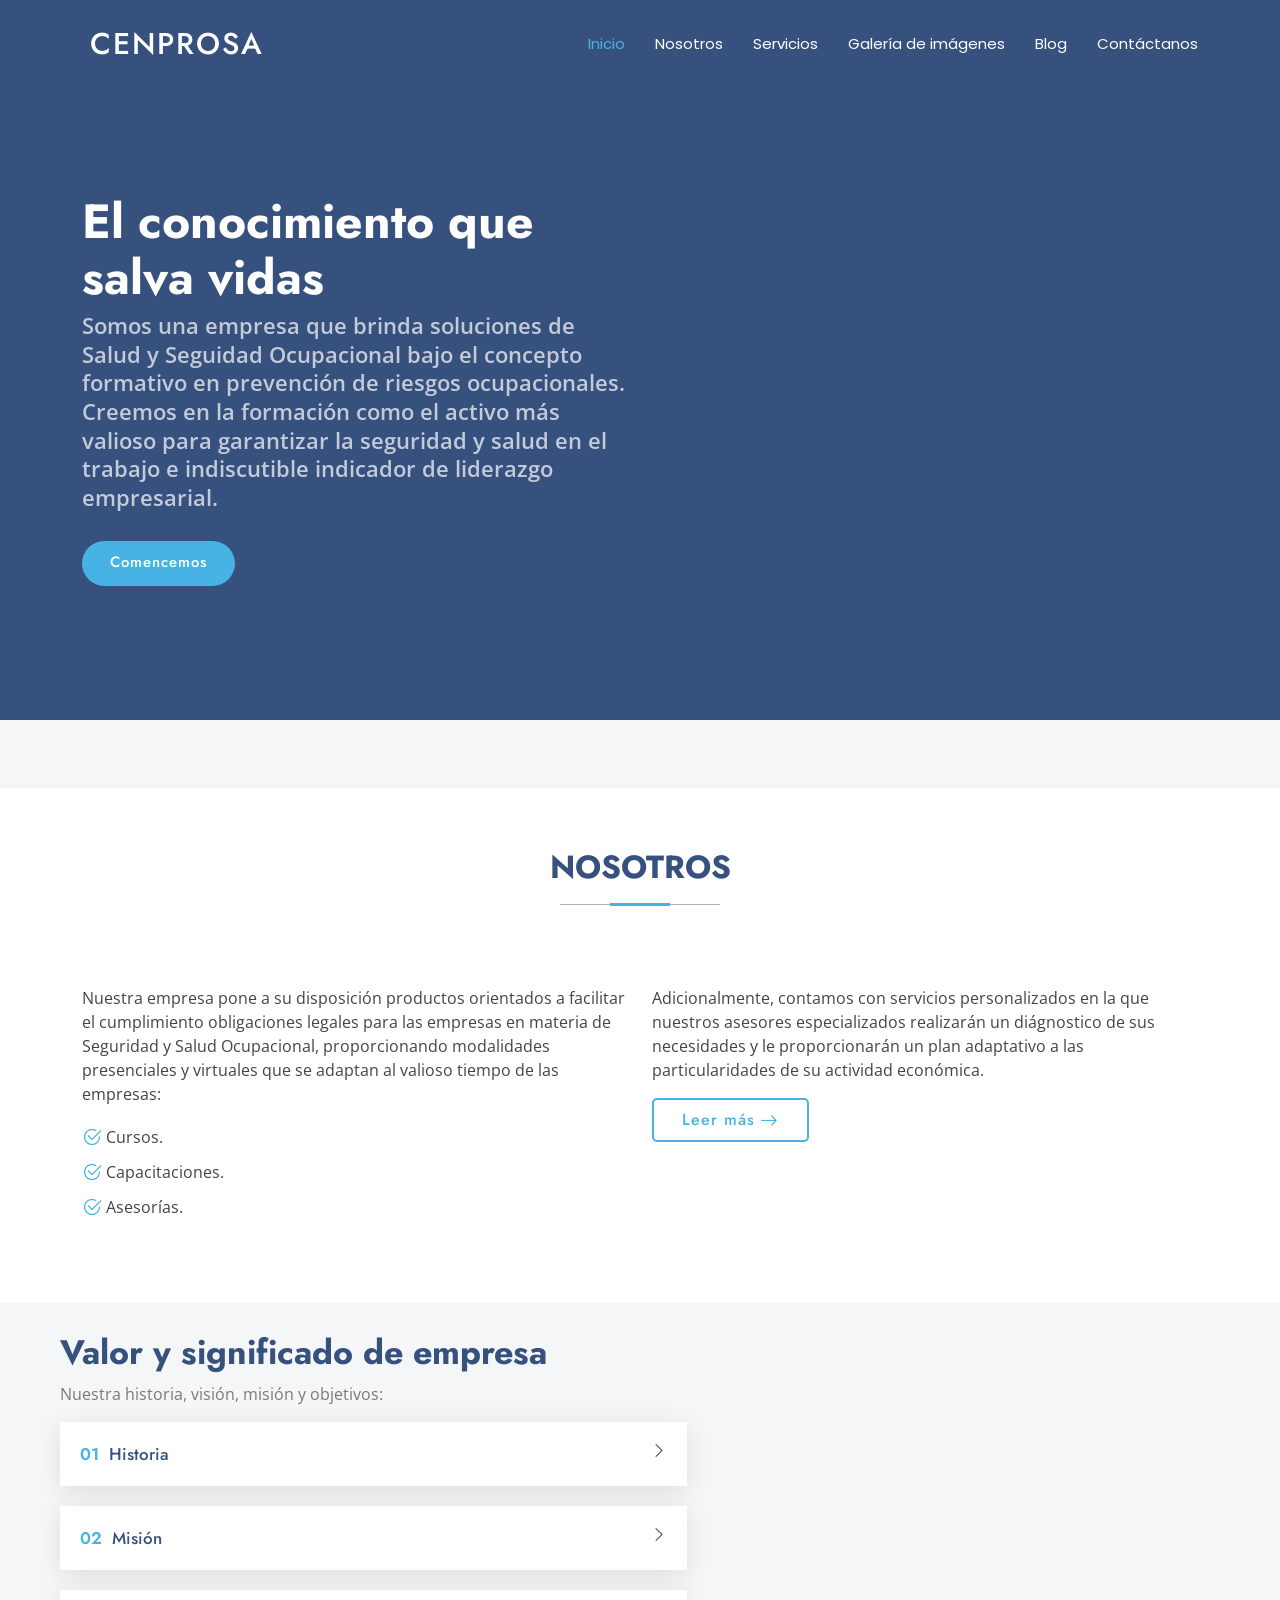
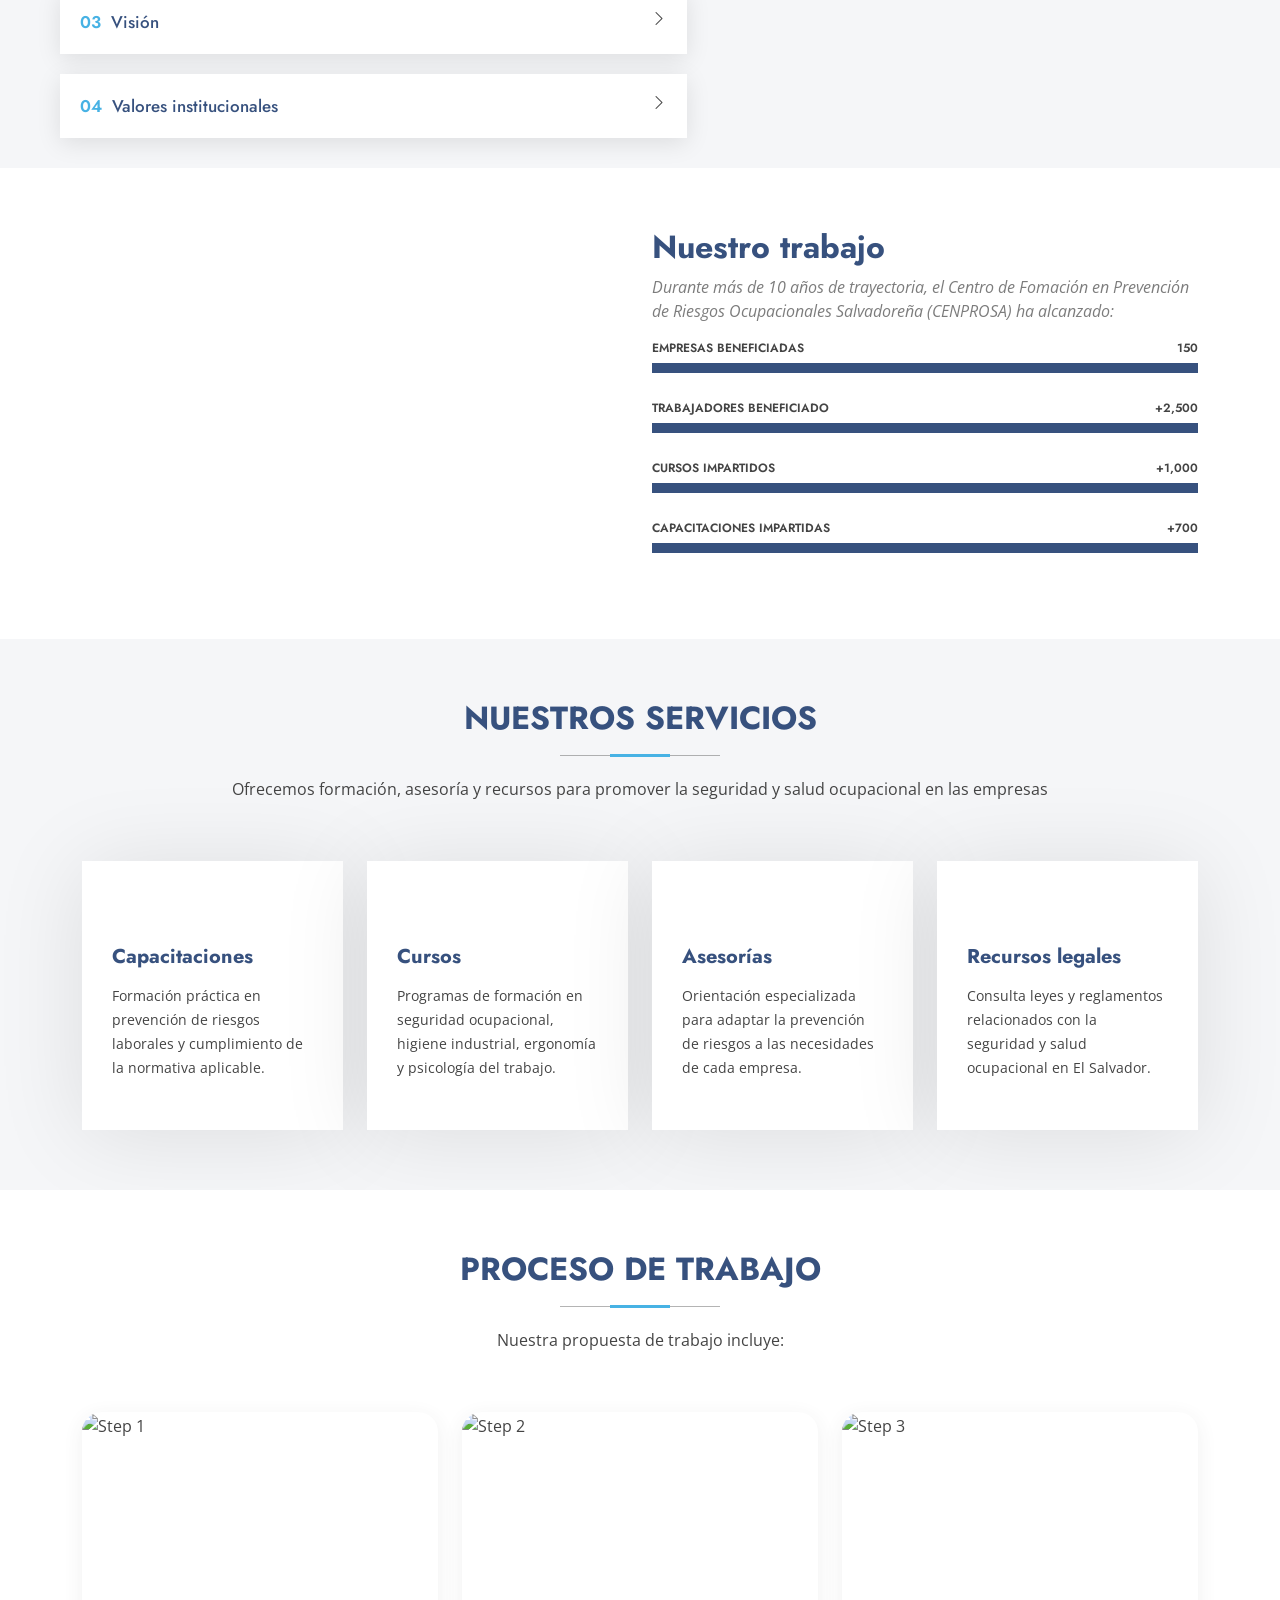
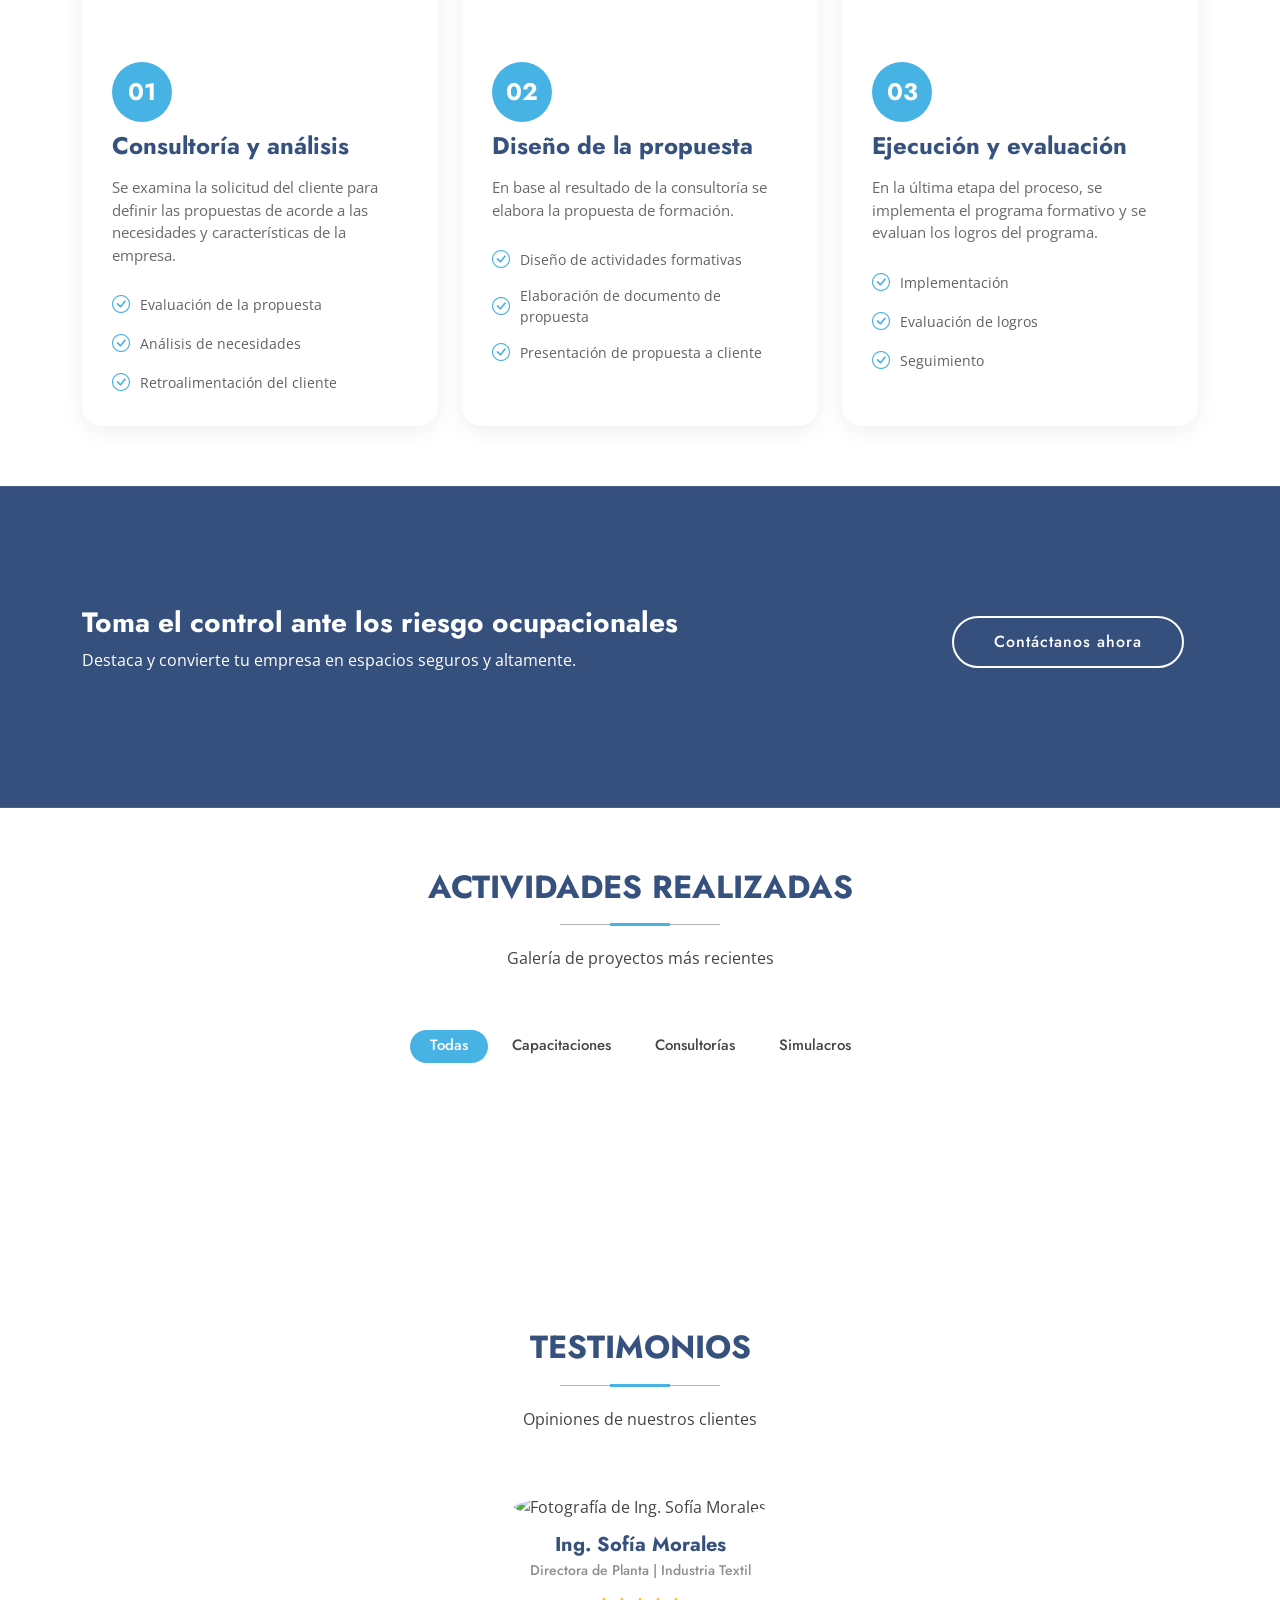
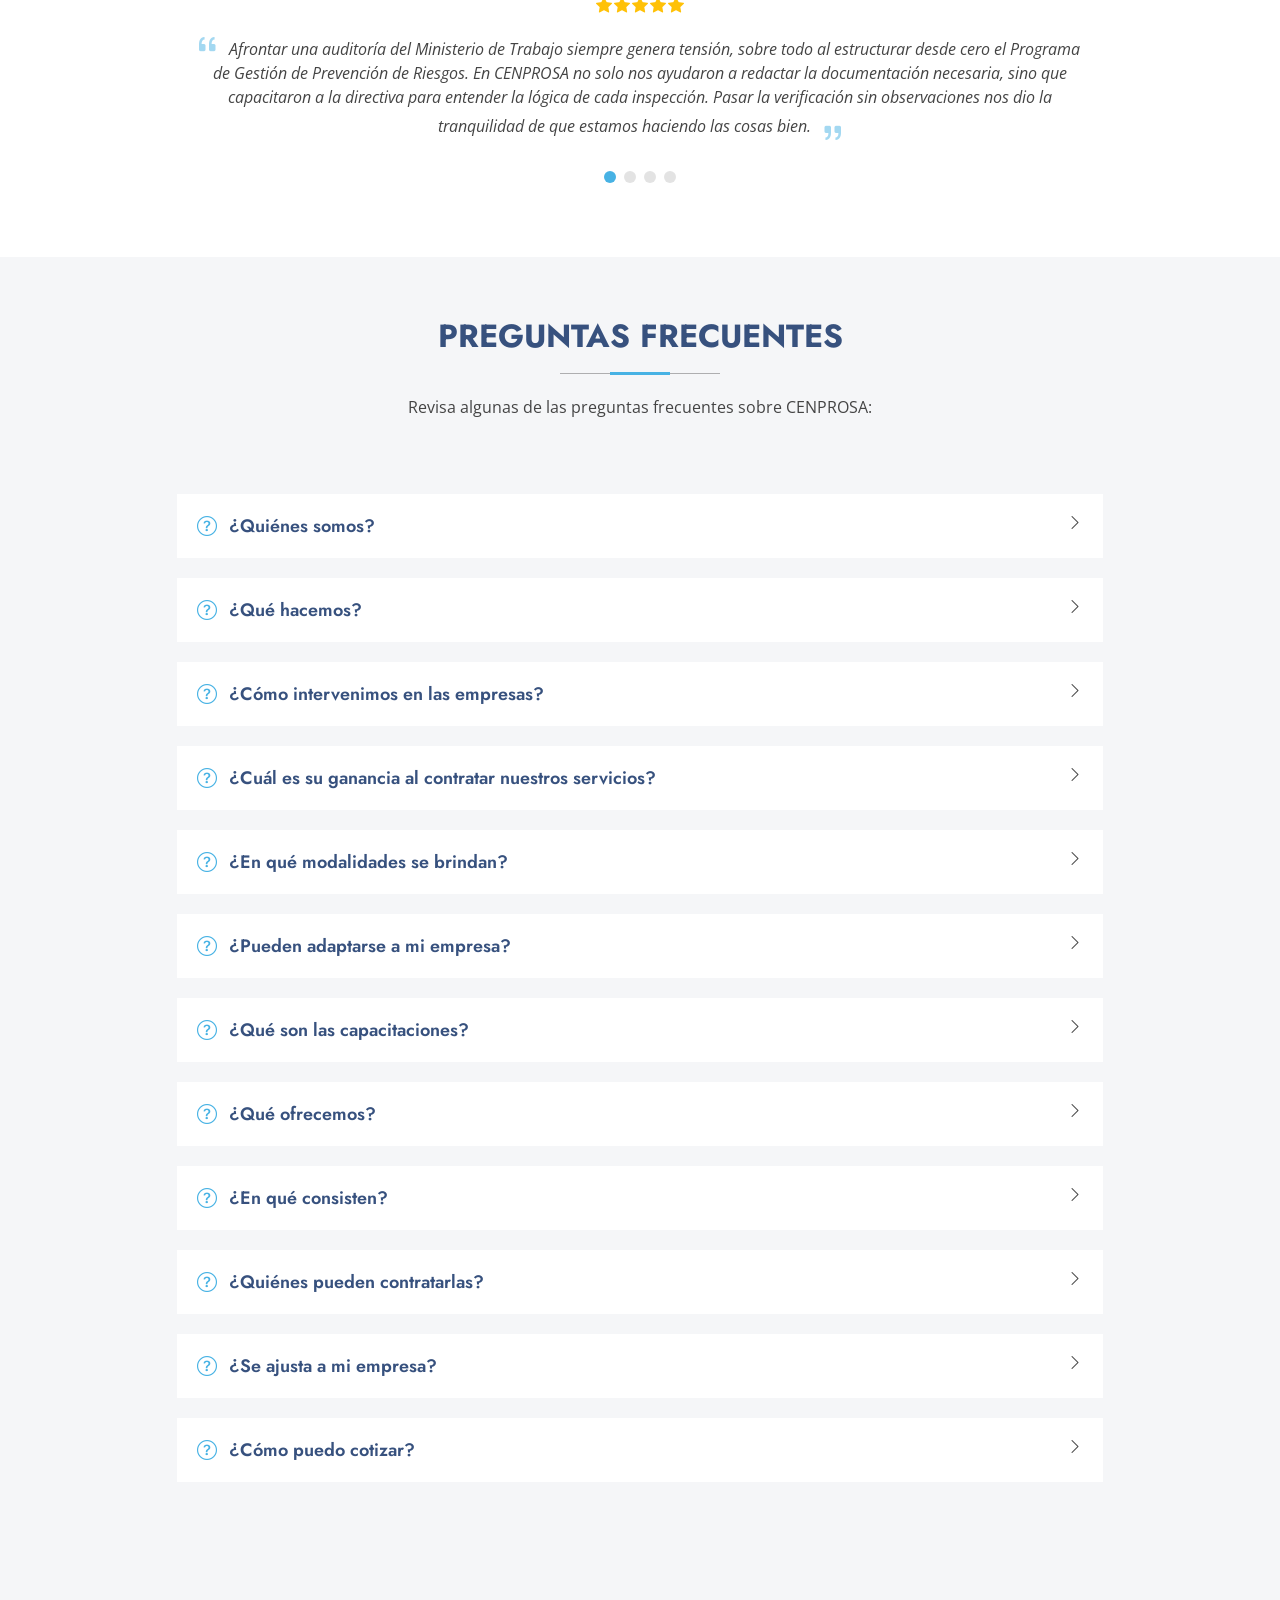
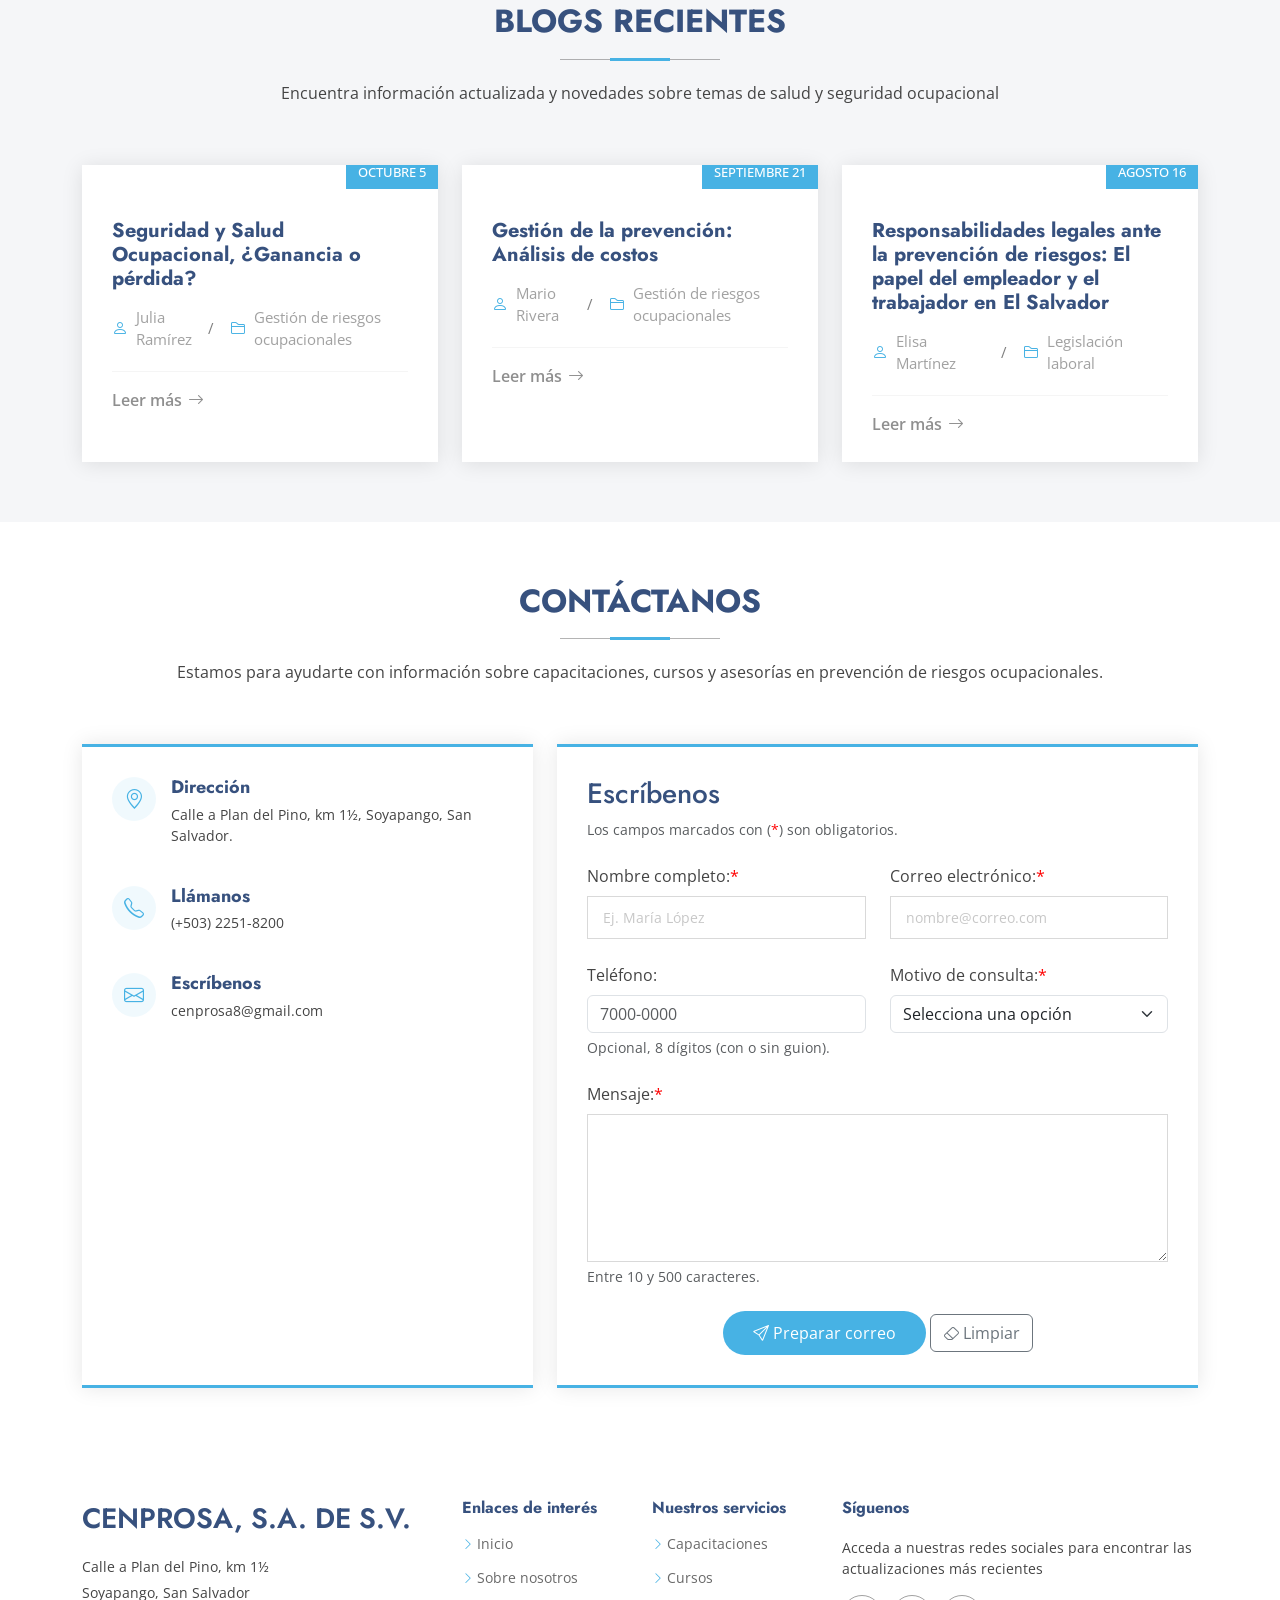
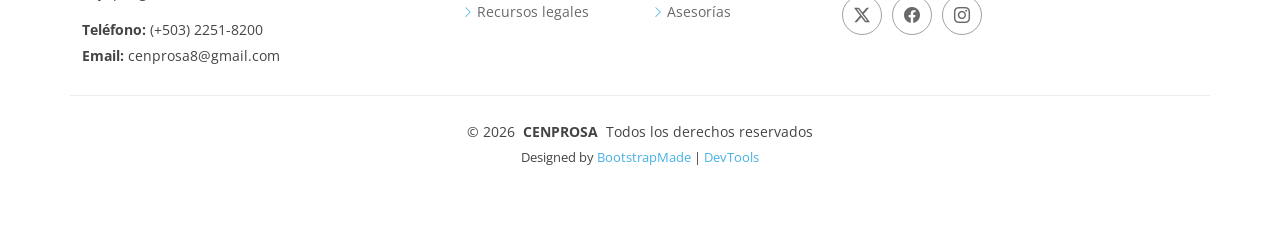
==== index.html @ 7ee7b228 "Add files via upload" ====
<!DOCTYPE html>
<html lang="es">

<head>
  <meta charset="utf-8">
  <meta content="width=device-width, initial-scale=1.0" name="viewport">
  <title>CENPROSA S.A. de C.V.</title>
  <meta name="description" content="">
  <meta name="keywords" content="">

  <!-- Favicons -->
  <link href="assets/img/logotipo_CENPROSA.png" rel="icon">
  <link href="assets/img/apple-touch-icon_CENPROSA.png" rel="apple-touch-icon">

  <!-- Fonts -->
  <link href="https://fonts.googleapis.com" rel="preconnect">
  <link href="https://fonts.gstatic.com" rel="preconnect" crossorigin>
  <link href="https://fonts.googleapis.com/css2?family=Open+Sans:ital,wght@0,300;0,400;0,500;0,600;0,700;0,800;1,300;1,400;1,500;1,600;1,700;1,800&family=Poppins:ital,wght@0,100;0,200;0,300;0,400;0,500;0,600;0,700;0,800;0,900;1,100;1,200;1,300;1,400;1,500;1,600;1,700;1,800;1,900&family=Jost:ital,wght@0,100;0,200;0,300;0,400;0,500;0,600;0,700;0,800;0,900;1,100;1,200;1,300;1,400;1,500;1,600;1,700;1,800;1,900&display=swap" rel="stylesheet">

  <!-- Vendor CSS Files -->
  <link href="assets/vendor/bootstrap/css/bootstrap.min.css" rel="stylesheet">
  <link href="assets/vendor/bootstrap-icons/bootstrap-icons.css" rel="stylesheet">
  <link href="assets/vendor/aos/aos.css" rel="stylesheet">
  <link href="assets/vendor/glightbox/css/glightbox.min.css" rel="stylesheet">
  <link href="assets/vendor/swiper/swiper-bundle.min.css" rel="stylesheet">

  <!-- Main CSS File -->
  <link href="assets/css/main.css" rel="stylesheet">

  <!-- =======================================================
  * Template Name: Arsha
  * Template URL: https://bootstrapmade.com/arsha-free-bootstrap-html-template-corporate/
  * Updated: Feb 22 2025 with Bootstrap v5.3.3
  * Author: BootstrapMade.com
  * License: https://bootstrapmade.com/license/
  ======================================================== -->
</head>

<body class="index-page">

  <header id="header" class="header d-flex align-items-center fixed-top">
    <div class="container-fluid container-xl position-relative d-flex align-items-center">

      <a href="index.html" class="logo d-flex align-items-center me-auto">
        <!-- Uncomment the line below if you also wish to use an image logo -->
        <img src="assets/img/logotipo_CENPROSA.png" alt="">
        <h1 class="sitename">CENPROSA</h1>
      </a>

      <nav id="navmenu" class="navmenu">
        <ul>
          <li><a href="#hero" class="active">Inicio</a></li>
          <li><a href="#about">Nosotros</a></li>
          <li><a href="#services">Servicios</a></li>
          <li><a href="#portfolio">Galería de imágenes</a></li>
          <!-- <li><a href="#team">Team</a></li> -->
          <!-- <li><a href="#pricing">Pricing</a></li> -->
          <li><a href="blog.html">Blog</a></li>
          <!-- <li class="dropdown"><a href="#"><span>Dropdown</span> <i class="bi bi-chevron-down toggle-dropdown"></i></a>
            <ul>
              <li><a href="#">Dropdown 1</a></li>
              <li class="dropdown"><a href="#"><span>Deep Dropdown</span> <i class="bi bi-chevron-down toggle-dropdown"></i></a>
                <ul>
                  <li><a href="#">Deep Dropdown 1</a></li>
                  <li><a href="#">Deep Dropdown 2</a></li>
                  <li><a href="#">Deep Dropdown 3</a></li>
                  <li><a href="#">Deep Dropdown 4</a></li>
                  <li><a href="#">Deep Dropdown 5</a></li>
                </ul>
              </li>
              <li><a href="#">Dropdown 2</a></li>
              <li><a href="#">Dropdown 3</a></li>
              <li><a href="#">Dropdown 4</a></li>
            </ul>
          </li> -->
          <li><a href="#contact">Contáctanos</a></li>
        </ul>
        <i class="mobile-nav-toggle d-xl-none bi bi-list"></i>
      </nav>

      <!--<a class="btn-getstarted" href="#about">Get Started</a> -->

    </div>
  </header>

  <main class="main">

    <!-- Hero Section -->
    <section id="hero" class="hero section dark-background">

      <div class="container">
        <div class="row gy-4">
          <div class="col-lg-6 order-2 order-lg-1 d-flex flex-column justify-content-center" data-aos="zoom-out">
            <h1>El conocimiento que salva vidas</h1>
            <p>Somos una empresa que brinda soluciones de Salud y Seguidad Ocupacional bajo el concepto formativo en prevención de riesgos ocupacionales. Creemos en la formación como el activo más valioso para garantizar la seguridad y salud en el trabajo e indiscutible indicador de liderazgo empresarial.</p>
            <div class="d-flex">
              <a href="#about" class="btn-get-started">Comencemos</a>
              <!-- <a href="https://www.youtube.com/watch?v=Y7f98aduVJ8" class="glightbox btn-watch-video d-flex align-items-center"><i class="bi bi-play-circle"></i><span>Watch Video</span></a> -->
            </div>
          </div>
          <div class="col-lg-6 order-1 order-lg-2 hero-img" data-aos="zoom-out" data-aos-delay="200">
            <img src="assets/img/index_01_CENPROSA.png" class="img-fluid animated" alt="" style="border-radius: 10px;">
          </div>
        </div>
      </div>

    </section><!-- /Hero Section -->

    <!-- Clients Section -->
    <section id="clients" class="clients section light-background">

      <div class="container" data-aos="zoom-in">

        <div class="swiper init-swiper">
          <script type="application/json" class="swiper-config">
            {
              "loop": true,
              "speed": 600,
              "autoplay": {
                "delay": 5000
              },
              "slidesPerView": "auto",
              "pagination": {
                "el": ".swiper-pagination",
                "type": "bullets",
                "clickable": true
              },
              "breakpoints": {
                "320": {
                  "slidesPerView": 2,
                  "spaceBetween": 40
                },
                "480": {
                  "slidesPerView": 3,
                  "spaceBetween": 60
                },
                "640": {
                  "slidesPerView": 4,
                  "spaceBetween": 80
                },
                "992": {
                  "slidesPerView": 5,
                  "spaceBetween": 120
                },
                "1200": {
                  "slidesPerView": 6,
                  "spaceBetween": 120
                }
              }
            }
          </script>
          <div class="swiper-wrapper align-items-center">
            <div class="swiper-slide"><img src="assets/img/clients/Cliente-1_CENPROSA.webp" class="img-fluid" alt=""></div>
            <div class="swiper-slide"><img src="assets/img/clients/Cliente-2_CENPROSA.webp" class="img-fluid" alt=""></div>
            <div class="swiper-slide"><img src="assets/img/clients/Cliente-3_CENPROSA.webp" class="img-fluid" alt=""></div>
            <div class="swiper-slide"><img src="assets/img/clients/Cliente-4_CENPROSA.webp" class="img-fluid" alt=""></div>
            <div class="swiper-slide"><img src="assets/img/clients/Cliente-5_CENPROSA.webp" class="img-fluid" alt=""></div>
            <div class="swiper-slide"><img src="assets/img/clients/Cliente-6_CENPROSA.webp" class="img-fluid" alt=""></div>
            <div class="swiper-slide"><img src="assets/img/clients/Cliente-7_CENPROSA.webp" class="img-fluid" alt=""></div>
            <!-- <div class="swiper-slide"><img src="assets/img/clients/clients-8.webp" class="img-fluid" alt=""></div> -->
          </div>
        </div>

      </div>

    </section><!-- /Clients Section -->

    <!-- About Section -->
    <section id="about" class="about section">

      <!-- Section Title -->
      <div class="container section-title" data-aos="fade-up">
        <h2>Nosotros</h2>
      </div><!-- End Section Title -->

      <div class="container">

        <div class="row gy-4">

          <div class="col-lg-6 content" data-aos="fade-up" data-aos-delay="100">
            <p>
              Nuestra empresa pone a su disposición productos orientados a facilitar el cumplimiento obligaciones legales para las empresas en materia de Seguridad y Salud Ocupacional, proporcionando modalidades presenciales y virtuales que se adaptan al valioso tiempo de las empresas:
            </p>
            <ul>
              <li><i class="bi bi-check2-circle"></i> <span>Cursos.</span></li>
              <li><i class="bi bi-check2-circle"></i> <span>Capacitaciones.</span></li>
              <li><i class="bi bi-check2-circle"></i> <span>Asesorías.</span></li>
            </ul>
          </div>

          <div class="col-lg-6" data-aos="fade-up" data-aos-delay="200">
            <p>Adicionalmente, contamos con servicios personalizados en la que nuestros asesores especializados realizarán un diágnostico de sus necesidades y le proporcionarán un plan adaptativo a las particularidades de su actividad económica. </p>
            <a href="#why-us" class="read-more"><span>Leer más</span><i class="bi bi-arrow-right"></i></a>
          </div>

        </div>

      </div>

    </section><!-- /About Section -->

    <!-- Why Us Section -->
    <section id="why-us" class="section why-us light-background" data-builder="section">

      <div class="container-fluid">

        <div class="row gy-4">

          <div class="col-lg-7 d-flex flex-column justify-content-center order-2 order-lg-1">

            <div class="content px-xl-5" data-aos="fade-up" data-aos-delay="100">
              <h3><strong>Valor y significado de empresa</strong></h3>
              <p>
                Nuestra historia, visión, misión y objetivos:
              </p>
            </div>

            <div class="faq-container px-xl-5" data-aos="fade-up" data-aos-delay="200">

              <div class="faq-item">

                <h3><span>01</span> Historia</h3>
                <div class="faq-content">
                  <p>
                    CENPROSA S.A. de C.V. es una empresa centrada en la formación preventiva de riesgos ocupacionales en El Salvador, la cual nace en el año 2015 como una respuesta a la creciente necesidad de empresas del sector privado y público de formar en materia de seguridad y salud ocupacional a los trabajadores para dar cumplimiento a las disposiciones legales establecidas en la Ley General de Prevención de Riesgos en los Lugares de Trabajo vigente en el país desde 2012. Desde el año 2015 hasta la fecha, la empresa ha desarrollado y completado actividades formativas dentro de las empresas basado en normativa legal vigente en el país, incorporando además una filosofía de prevenir los daños a la salud derivado de las condiciones laborales a través de capacitaciones complementarias que permitan a empresas y trabajadores la promoción activa entre el cuidado de la salud y la eficiencia de la producción empresarial.
                  </p>
                </div>
                <i class="faq-toggle bi bi-chevron-right"></i>
              </div><!-- End Faq item-->

              <div class="faq-item">
                <h3><span>02</span> Misión</h3>
                <div class="faq-content">
                  <p>
                    Somos una empresa enfocada en la seguridad y salud ocupacional, dedicada a la formación integral en prevención de riesgos ocupacionales, comprometida con el bienestar de las organizaciones y sus trabajadores a través del desarrollo de habilidades para la protección de la salud de los empleados y prácticas productivas empresariales eficaces y saludables en El Salvador.
                  </p>
                </div>
                <i class="faq-toggle bi bi-chevron-right"></i>
              </div><!-- End Faq item-->

              <div class="faq-item">
                <h3><span>03</span> Visión</h3>
                <div class="faq-content">
                  <p>
                    Ser una empresa referente en formación sobre seguridad y salud ocupacional en la región comprometida con la innovación de los servicios de promoción de la salud ocupacional.
                  </p>
                </div>
                <i class="faq-toggle bi bi-chevron-right"></i>
              </div><!-- End Faq item-->

              <div class="faq-item">
                <h3><span>04</span> Valores institucionales</h3>
                <div class="faq-content">
                  
                    <p>
                      <strong>Calidad</strong>: Brindar servicios oportunos y eficientes congruentes con los estándares y disposiciones internacionales y nacionales.
                      <br>
                      <strong>Humanismo</strong>: Ponemos el bienestar físico y emocional de las personas en el centro de todas nuestras estrategias.
                      <br>
                      <strong>Actualización</strong>: Asegurar la excelencia de los servicios con actualización continua de los formadores y contenidos proporcionados por la empresa.
                      <br>
                      <strong>Flexibilidad</strong>: Compromiso para brindar soluciones alternativas que se ajusten a necesidades particulares de los clientes.
                      <br>
                      <strong>Innovación</strong>: Actualización permanente de las modalidades y medios de capacitación que permitan la accesibilidad a los recursos formativo.
                      <br>
                      <strong>Innovación pedagógica</strong>: Diseñamos metodologías participativas y dinámicas que facilitan un aprendizaje real y aplicable.
                      <br>
                      <strong>Integridad y transparencia</strong>: Asesoramos a las organizaciones con ética, apego riguroso a la ley y comunicación clara.
                      <br>
                      <strong>Responsabilidad y compromiso social</strong>: Formar parte de las soluciones nacionales con impacto positivo en indicadores del estado de salud ocupacional, promoviendo entornos laborales dignos y seguros para la presente y futuras generaciones.
                    </p>
                  


                </div>
                <i class="faq-toggle bi bi-chevron-right"></i>
              </div><!-- End Faq item-->

            </div>

          </div>

          <div class="col-lg-5 order-1 order-lg-2 why-us-img">
            <img src="assets/img/why-us.png" class="img-fluid" alt="" data-aos="zoom-in" data-aos-delay="100">
          </div>
        </div>

      </div>

    </section><!-- /Why Us Section -->

    <!-- Skills Section -->
    <section id="skills" class="skills section">

      <div class="container" data-aos="fade-up" data-aos-delay="100">

        <div class="row">

          <div class="col-lg-6 d-flex align-items-center">
            <img src="assets/img/illustration/illustration-10.webp" class="img-fluid" alt="">
          </div>

          <div class="col-lg-6 pt-4 pt-lg-0 content">

            <h3>Nuestro trabajo</h3>
            <p class="fst-italic">
              Durante más de 10 años de trayectoria, el Centro de Fomación en Prevención de Riesgos Ocupacionales Salvadoreña (CENPROSA) ha alcanzado:
            </p>

            <div class="skills-content skills-animation">

              <div class="progress">
                <span class="skill"><span>Empresas beneficiadas</span> <i class="val">150</i></span>
                <div class="progress-bar-wrap">
                  <div class="progress-bar" role="progressbar" aria-valuenow="100" aria-valuemin="0" aria-valuemax="100"></div>
                </div>
              </div><!-- End Skills Item -->

              <div class="progress">
                <span class="skill"><span>Trabajadores beneficiado</span> <i class="val">+2,500</i></span>
                <div class="progress-bar-wrap">
                  <div class="progress-bar" role="progressbar" aria-valuenow="100" aria-valuemin="0" aria-valuemax="100"></div>
                </div>
              </div><!-- End Skills Item -->

              <div class="progress">
                <span class="skill"><span>Cursos impartidos</span> <i class="val">+1,000</i></span>
                <div class="progress-bar-wrap">
                  <div class="progress-bar" role="progressbar" aria-valuenow="100" aria-valuemin="0" aria-valuemax="100"></div>
                </div>
              </div><!-- End Skills Item -->

              <div class="progress">
                <span class="skill"><span>Capacitaciones impartidas</span> <i class="val">+700</i></span>
                <div class="progress-bar-wrap">
                  <div class="progress-bar" role="progressbar" aria-valuenow="100" aria-valuemin="0" aria-valuemax="100"></div>
                </div>
              </div><!-- End Skills Item -->

            </div>

          </div>
        </div>

      </div>

    </section><!-- /Skills Section -->

    <!-- Services Section -->
    <section id="services" class="services section light-background">

      <!-- Section Title -->
      <div class="container section-title" data-aos="fade-up">
        <h2>Nuestros Servicios</h2>
        <p>Ofrecemos formación, asesoría y recursos para promover la seguridad y salud ocupacional en las empresas</p>
      </div><!-- End Section Title -->

      <div class="container">

        <div class="row gy-4">

          <!-- Capacitaciones -->
          <div class="col-xl-3 col-md-6 d-flex" data-aos="fade-up" data-aos-delay="100">
            <div class="service-item position-relative">
              <!-- <div class="icon"><i class="bi bi-activity icon"></i></div> -->
              <div class="icon"><img src="assets/img/icapacitaciones_CENPROSA.svg" class="img-fluid" alt="" data-aos="zoom-in" data-aos-delay="100"></div>
              <h4><a href="servicios.html#capacitaciones" class="stretched-link">Capacitaciones</a></h4>
              <p>Formación práctica en prevención de riesgos laborales y cumplimiento de la normativa aplicable.</p>
            </div>
          </div><!-- End Service Item -->

          <!-- Cursos -->
          <div class="col-xl-3 col-md-6 d-flex" data-aos="fade-up" data-aos-delay="200">
            <div class="service-item position-relative">
              <!-- <div class="icon"><i class="bi bi-bounding-box-circles icon"></i></div> -->
              <div class="icon"><img src="assets/img/icurso_CENPROSA.svg" class="img-fluid" alt="" data-aos="zoom-in" data-aos-delay="100"></div>
              <h4><a href="servicios.html#cursos" class="stretched-link">Cursos</a></h4>
              <p>Programas de formación en seguridad ocupacional, higiene industrial, ergonomía y psicología del trabajo.</p>
            </div>
          </div><!-- End Service Item -->

          <!-- Asesorías -->
          <div class="col-xl-3 col-md-6 d-flex" data-aos="fade-up" data-aos-delay="300">
            <div class="service-item position-relative">
              <!-- <div class="icon"><i class="bi bi-calendar4-week icon"></i></div> -->
              <div class="icon"><img src="assets/img/iasesorias_CENPROSA.svg" class="img-fluid" alt="" data-aos="zoom-in" data-aos-delay="100"></div>
              <h4><a href="servicios.html#asesorias" class="stretched-link">Asesorías</a></h4>
              <p>Orientación especializada para adaptar la prevención de riesgos a las necesidades de cada empresa.</p>
            </div>
          </div><!-- End Service Item -->

          <!-- Recursos legales -->
          <div class="col-xl-3 col-md-6 d-flex" data-aos="fade-up" data-aos-delay="400">
            <div class="service-item position-relative">
              <!-- <div class="icon"><i class="bi bi-broadcast icon"></i></div> -->
              <div class="icon"><img src="assets/img/ileyes_CENPROSA.svg" class="img-fluid" alt="" data-aos="zoom-in" data-aos-delay="100"></div>
              <h4><a href="servicios.html#recursos-legales" class="stretched-link">Recursos legales</a></h4>
              <p>Consulta leyes y reglamentos relacionados con la seguridad y salud ocupacional en El Salvador.</p>
            </div>
          </div><!-- End Service Item -->

        </div>

      </div>

    </section><!-- /Services Section -->

    <!-- Work Process Section -->
    <section id="work-process" class="work-process section">

      <!-- Section Title -->
      <div class="container section-title" data-aos="fade-up">
        <h2>Proceso de Trabajo</h2>
        <p>Nuestra propuesta de trabajo incluye:</p>
      </div><!-- End Section Title -->

      <div class="container" data-aos="fade-up" data-aos-delay="100">

        <div class="row gy-5">

          <div class="col-lg-4" data-aos="fade-up" data-aos-delay="200">
            <div class="steps-item">
              <div class="steps-image">
                <img src="assets/img/steps/steps-1.webp" alt="Step 1" class="img-fluid" loading="lazy">
              </div>
              <div class="steps-content">
                <div class="steps-number">01</div>
                <h3>Consultoría y análisis</h3>
                <p>Se examina la solicitud del cliente para definir las propuestas de acorde a las necesidades y características de la empresa.</p>
                <div class="steps-features">
                  <div class="feature-item">
                    <i class="bi bi-check-circle"></i>
                    <span>Evaluación de la propuesta</span>
                  </div>
                  <div class="feature-item">
                    <i class="bi bi-check-circle"></i>
                    <span>Análisis de necesidades</span>
                  </div>
                  <div class="feature-item">
                    <i class="bi bi-check-circle"></i>
                    <span>Retroalimentación del cliente</span>
                  </div>
                </div>
              </div>
            </div><!-- End Steps Item -->
          </div>

          <div class="col-lg-4" data-aos="fade-up" data-aos-delay="300">
            <div class="steps-item">
              <div class="steps-image">
                <img src="assets/img/steps/steps-2.webp" alt="Step 2" class="img-fluid" loading="lazy">
              </div>
              <div class="steps-content">
                <div class="steps-number">02</div>
                <h3>Diseño de la propuesta</h3>
                <p>En base al resultado de la consultoría se elabora la propuesta de formación.</p>
                <div class="steps-features">
                  <div class="feature-item">
                    <i class="bi bi-check-circle"></i>
                    <span>Diseño de actividades formativas</span>
                  </div>
                  <div class="feature-item">
                    <i class="bi bi-check-circle"></i>
                    <span>Elaboración de documento de propuesta</span>
                  </div>
                  <div class="feature-item">
                    <i class="bi bi-check-circle"></i>
                    <span>Presentación de propuesta a cliente</span>
                  </div>
                </div>
              </div>
            </div><!-- End Steps Item -->
          </div>

          <div class="col-lg-4" data-aos="fade-up" data-aos-delay="400">
            <div class="steps-item">
              <div class="steps-image">
                <img src="assets/img/steps/steps-3.webp" alt="Step 3" class="img-fluid" loading="lazy">
              </div>
              <div class="steps-content">
                <div class="steps-number">03</div>
                <h3>Ejecución y evaluación</h3>
                <p>En la última etapa del proceso, se implementa el programa formativo y se evaluan los logros del programa.</p>
                <div class="steps-features">
                  <div class="feature-item">
                    <i class="bi bi-check-circle"></i>
                    <span>Implementación</span>
                  </div>
                  <div class="feature-item">
                    <i class="bi bi-check-circle"></i>
                    <span>Evaluación de logros</span>
                  </div>
                  <div class="feature-item">
                    <i class="bi bi-check-circle"></i>
                    <span>Seguimiento</span>
                  </div>
                </div>
              </div>
            </div><!-- End Steps Item -->
          </div>

        </div>

      </div>

    </section><!-- /Work Process Section -->

    <!-- Call To Action Section -->
    <section id="call-to-action" class="call-to-action section dark-background">

      <img src="assets/img/bg/bg-9_CENPROSA.jpg" alt="">

      <div class="container">

        <div class="row" data-aos="zoom-in" data-aos-delay="100">
          <div class="col-xl-9 text-center text-xl-start">
            <h3>Toma el control ante los riesgo ocupacionales</h3>
            <p>Destaca y convierte tu empresa en espacios seguros y altamente.</p>
          </div>
          <div class="col-xl-3 cta-btn-container text-center">
            <a class="cta-btn align-middle" href="index.html#contact">Contáctanos ahora</a>
          </div>
        </div>

      </div>

    </section><!-- /Call To Action Section -->

    <!-- Portfolio Section -->
    <section id="portfolio" class="portfolio section">

      <!-- Section Title -->
      <div class="container section-title" data-aos="fade-up">
        <h2>Actividades realizadas</h2>
        <p>Galería de proyectos más recientes</p>
      </div><!-- End Section Title -->

      <div class="container">

        <div class="isotope-layout" data-default-filter="*" data-layout="masonry" data-sort="original-order">

          <ul class="portfolio-filters isotope-filters" data-aos="fade-up" data-aos-delay="100">
            <li data-filter="*" class="filter-active">Todas</li>
            <li data-filter=".filter-app">Capacitaciones</li>
            <li data-filter=".filter-product">Consultorías</li>
            <li data-filter=".filter-branding">Simulacros</li>
          </ul><!-- End Portfolio Filters -->

          <div class="row gy-4 isotope-container" data-aos="fade-up" data-aos-delay="200">

            <div class="col-lg-4 col-md-6 portfolio-item isotope-item filter-app">
              <img src="assets/img/portfolio/capacitaciones1_CENPROSA.jpg" class="img-fluid" alt="">
              <div class="portfolio-info">
                <h4>Capacitación primeros auxilios</h4>
                <p>Práctica de resucitación cardiopulmonar (RCP)</p>
                <a href="assets/img/portfolio/capacitaciones1_CENPROSA.jpg" title="Capacitación primeros auxilios" data-gallery="portfolio-gallery-app" class="glightbox preview-link"><i class="bi bi-zoom-in"></i></a>
                <!-- <a href="portfolio-details.html" title="More Details" class="details-link"><i class="bi bi-link-45deg"></i></a> -->
              </div>
            </div><!-- End Portfolio Item -->

            <div class="col-lg-4 col-md-6 portfolio-item isotope-item filter-product">
              <img src="assets/img/portfolio/consultoria1_CENPROSA.jpg" class="img-fluid" alt="">
              <div class="portfolio-info">
                <h4>Consultoría sobre plan de emergencia</h4>
                <p>Diseño de planes de evacuación</p>
                <a href="assets/img/portfolio/consultoria1_CENPROSA.jpg" title="Consultoría sobre plan de emergencias" data-gallery="portfolio-gallery-product" class="glightbox preview-link"><i class="bi bi-zoom-in"></i></a>
                <!-- <a href="portfolio-details.html" title="More Details" class="details-link"><i class="bi bi-link-45deg"></i></a> -->
              </div>
            </div><!-- End Portfolio Item -->

            <div class="col-lg-4 col-md-6 portfolio-item isotope-item filter-branding">
              <img src="assets/img/portfolio/simulacro1_CENPROSA.jpg" class="img-fluid" alt="">
              <div class="portfolio-info">
                <h4>Simulacro de evacuación</h4>
                <p>Rescate de víctimas por terremoto</p>
                <a href="assets/img/portfolio/simulacro1_CENPROSA.jpg" title="Simulacro de evacuación" data-gallery="portfolio-gallery-branding" class="glightbox preview-link"><i class="bi bi-zoom-in"></i></a>
                <a href="portfolio-details.html" title="More Details" class="details-link"><i class="bi bi-link-45deg"></i></a>
              </div>
            </div><!-- End Portfolio Item -->

            <div class="col-lg-4 col-md-6 portfolio-item isotope-item filter-app">
              <img src="assets/img/portfolio/capacitaciones2_CENPROSA.jpg" class="img-fluid" alt="">
              <div class="portfolio-info">
                <h4>Capacitación en ergonomía</h4>
                <p>Formación sobre riesgos por sobresfuerzos</p>
                <a href="assets/img/portfolio/capacitaciones2_CENPROSA.jpg" title="Capacitación en ergonomía" data-gallery="portfolio-gallery-app" class="glightbox preview-link"><i class="bi bi-zoom-in"></i></a>
                <!-- <a href="portfolio-details.html" title="More Details" class="details-link"><i class="bi bi-link-45deg"></i></a> -->
              </div>
            </div><!-- End Portfolio Item -->

            <div class="col-lg-4 col-md-6 portfolio-item isotope-item filter-product">
              <img src="assets/img/portfolio/consultoria2_CENPROSA.jpg" class="img-fluid" alt="">
              <div class="portfolio-info">
                <h4>Presentación de propuesta</h4>
                <p>Presentación y aprobación de propuesta formativa</p>
                <a href="assets/img/portfolio/consultoria2_CENPROSA.jpg" title="Presentación de propuesta" data-gallery="portfolio-gallery-product" class="glightbox preview-link"><i class="bi bi-zoom-in"></i></a>
                <!-- <a href="portfolio-details.html" title="More Details" class="details-link"><i class="bi bi-link-45deg"></i></a> -->
              </div>
            </div><!-- End Portfolio Item -->

            <div class="col-lg-4 col-md-6 portfolio-item isotope-item filter-branding">
              <img src="assets/img/portfolio/simulacro2_CENRPOSA.jpg" class="img-fluid" alt="">
              <div class="portfolio-info">
                <h4>Simulacro de manejo de sustancias químicas</h4>
                <p>Manejo de derrame químico</p>
                <a href="assets/img/portfolio/simulacro2_CENRPOSA.jpg" title="Simulacro de manejo de sustancias químicas" data-gallery="portfolio-gallery-branding" class="glightbox preview-link"><i class="bi bi-zoom-in"></i></a>
                <!-- <a href="portfolio-details.html" title="More Details" class="details-link"><i class="bi bi-link-45deg"></i></a> -->
              </div>
            </div><!-- End Portfolio Item -->

            <div class="col-lg-4 col-md-6 portfolio-item isotope-item filter-app">
              <img src="assets/img/portfolio/capacitaciones3_CENPROSA.jpg" class="img-fluid" alt="">
              <div class="portfolio-info">
                <h4>Capacitación en seguridad industrial</h4>
                <p>Formación sobre almacenamiento de sustancias químicas</p>
                <a href="assets/img/portfolio/capacitaciones3_CENPROSA.jpg" title="Capacitación en seguridad industrial" data-gallery="portfolio-gallery-app" class="glightbox preview-link"><i class="bi bi-zoom-in"></i></a>
                <!-- <a href="portfolio-details.html" title="More Details" class="details-link"><i class="bi bi-link-45deg"></i></a> -->
              </div>
            </div><!-- End Portfolio Item -->

            <div class="col-lg-4 col-md-6 portfolio-item isotope-item filter-product">
              <img src="assets/img/portfolio/consultoria3_CENPROSA.png" class="img-fluid" alt="">
              <div class="portfolio-info">
                <h4>Asesoría para Comité de Seguridad y Salud Ocupacional</h4>
                <p>Uso de equipos de protección personal (EPP)</p>
                <a href="assets/img/portfolio/consultoria3_CENPROSA.png" title="Asesoría para Comité de Seguridad y Salud Ocupacional" data-gallery="portfolio-gallery-product" class="glightbox preview-link"><i class="bi bi-zoom-in"></i></a>
                <!-- <a href="portfolio-details.html" title="More Details" class="details-link"><i class="bi bi-link-45deg"></i></a> -->
              </div>
            </div><!-- End Portfolio Item -->

            <div class="col-lg-4 col-md-6 portfolio-item isotope-item filter-branding">
              <img src="assets/img/portfolio/simulacro3_CENPROSA.jpg" class="img-fluid" alt="">
              <div class="portfolio-info">
                <h4>Simulacro de conato de incendio</h4>
                <p>Uso y manejo de extintores</p>
                <a href="assets/img/portfolio/simulacro3_CENPROSA.jpg" title="Simulacro de conato de incendio" data-gallery="portfolio-gallery-branding" class="glightbox preview-link"><i class="bi bi-zoom-in"></i></a>
                <!-- <a href="portfolio-details.html" title="More Details" class="details-link"><i class="bi bi-link-45deg"></i></a> -->
              </div>
            </div><!-- End Portfolio Item -->

          </div><!-- End Portfolio Container -->

        </div>

      </div>

    </section><!-- /Portfolio Section -->


    <!-- Testimonials Section -->
    <section id="testimonials" class="testimonials section">

      <!-- Section Title -->
      <div class="container section-title" data-aos="fade-up">
        <h2>Testimonios</h2>
        <p>Opiniones de nuestros clientes</p>
      </div><!-- End Section Title -->

      <div class="container" data-aos="fade-up" data-aos-delay="100">

        <div class="swiper init-swiper">
          <script type="application/json" class="swiper-config">
            {
              "loop": true,
              "speed": 600,
              "autoplay": {
                "delay": 5000
              },
              "slidesPerView": "auto",
              "pagination": {
                "el": ".swiper-pagination",
                "type": "bullets",
                "clickable": true
              }
            }
          </script>
          <div class="swiper-wrapper">


            <div class="swiper-slide">
              <div class="testimonial-item">
                <img src="assets/img/person/person-f-5.webp" class="testimonial-img" alt="Fotografía de Ing. Sofía Morales">
                <h3>Ing. Sofía Morales</h3>
                <h4>Directora de Planta | Industria Textil</h4>
                <div class="stars">
                  <i class="bi bi-star-fill"></i><i class="bi bi-star-fill"></i><i class="bi bi-star-fill"></i><i class="bi bi-star-fill"></i><i class="bi bi-star-fill"></i>
                </div>
                <p>
                  <i class="bi bi-quote quote-icon-left"></i>
                  <span>Afrontar una auditoría del Ministerio de Trabajo siempre genera tensión, sobre todo al estructurar desde cero el Programa de Gestión de Prevención de Riesgos. En CENPROSA no solo nos ayudaron a redactar la documentación necesaria, sino que capacitaron a la directiva para entender la lógica de cada inspección. Pasar la verificación sin observaciones nos dio la tranquilidad de que estamos haciendo las cosas bien.</span>
                  <i class="bi bi-quote quote-icon-right"></i>
                </p>
              </div>
            </div><!-- End testimonial item -->

            <div class="swiper-slide">
              <div class="testimonial-item">
                <img src="assets/img/person/person-m-9.webp" class="testimonial-img" alt="Fotografía de Lic. Roberto Rivas">
                <h3>Lic. Roberto Rivas</h3>
                <h4>Jefe de Talento Humano | Sector Logístico y Distribución</h4>
                <div class="stars">
                  <i class="bi bi-star-fill"></i><i class="bi bi-star-fill"></i><i class="bi bi-star-fill"></i><i class="bi bi-star-fill"></i><i class="bi bi-star-fill"></i>
                </div>
                <p>
                  <i class="bi bi-quote quote-icon-left"></i>
                  <span>Antes de la capacitación de 48 horas, nuestro Comité de Seguridad funcionaba solo «en el papel» para cumplir el requisito formal. Los instructores de CENPROSA lograron que el equipo de planta realmente se involucrara: aprendieron a identificar actos inseguros por cuenta propia y a reportar incidentes antes de que se convirtieran en accidentes. La cultura de prevención en la empresa cambió por completo.</span>
                  <i class="bi bi-quote quote-icon-right"></i>
                </p>
              </div>
            </div><!-- End testimonial item -->

            <div class="swiper-slide">
              <div class="testimonial-item">
                <img src="assets/img/person/person-f-12.webp" class="testimonial-img" alt="Fotografía de Dra. Carmen Benítez">
                <h3>Dra. Carmen Benítez</h3>
                <h4>Coordinadora de Salud Ocupacional | Sector Agroindustrial</h4>
                <div class="stars">
                  <i class="bi bi-star-fill"></i><i class="bi bi-star-fill"></i><i class="bi bi-star-fill"></i><i class="bi bi-star-fill"></i><i class="bi bi-star-fill"></i>
                </div>
                <p>
                  <i class="bi bi-quote quote-icon-left"></i>
                  <span>Teníamos constantes quejas por dolores musculares y fatiga en el área de empaque, lo que estaba disparando las incapacidades. Solicitamos a CENPROSA la evaluación de riesgos ergonómicos e higiénicos. Con los ajustes que implementamos a partir de sus mediciones, los días de incapacidad cayeron drásticamente en el primer trimestre. Entendimos de primera mano que cuidar al personal cuida directamente la operación.</span>
                  <i class="bi bi-quote quote-icon-right"></i>
                </p>
              </div>
            </div><!-- End testimonial item -->

            <div class="swiper-slide">
              <div class="testimonial-item">
                <img src="assets/img/person/person-m-12.webp" class="testimonial-img" alt="Fotografía de Carlos Henríquez">
                <h3>Carlos Henríquez</h3>
                <h4>Gerente General | Firma de Servicios y Consultoría</h4>
                <div class="stars">
                  <i class="bi bi-star-fill"></i><i class="bi bi-star-fill"></i><i class="bi bi-star-fill"></i><i class="bi bi-star-fill"></i><i class="bi bi-star-fill"></i>
                </div>
                <p>
                  <i class="bi bi-quote quote-icon-left"></i>
                  <span>Al principio, como directiva, veíamos la adecuación de normativas y compra de EPP como un gasto pesado en el presupuesto anual. La asesoría integral de CENPROSA nos cambió el enfoque mediante un análisis de costos real: nos mostraron lo costoso que resulta un solo incidente frente al valor de la prevención. Hoy operamos con la certeza de que el conocimiento preventivo realmente protege la rentabilidad del negocio.</span>
                  <i class="bi bi-quote quote-icon-right"></i>
                </p>
              </div>
            </div><!-- End testimonial item -->

          </div>
          <div class="swiper-pagination"></div>
        </div>

      </div>

    </section><!-- /Testimonials Section -->

    <!-- Faq 2 Section -->
    <section id="faq-2" class="faq-2 section light-background">

      <!-- Section Title -->
      <div class="container section-title" data-aos="fade-up">
        <h2>Preguntas frecuentes</h2>
        <p>Revisa algunas de las preguntas frecuentes sobre CENPROSA:</p>
      </div><!-- End Section Title -->

      <div class="container">

        <div class="row justify-content-center">

          <div class="col-lg-10">

            <div class="faq-container">

              <div class="faq-item" data-aos="fade-up" data-aos-delay="200">
                <i class="faq-icon bi bi-question-circle"></i>
                <h3>¿Quiénes somos?</h3>
                <div class="faq-content">
                  <p>Somos una institución especializada en la prevención de riesgos laborales y salud ocupacional. Nuestro equipo está conformado por expertos dedicados a promover la cultura de la seguridad y el bienestar en el entorno de trabajo.</p>
                </div>
                <i class="faq-toggle bi bi-chevron-right"></i>
              </div><!-- End Faq item-->

              <div class="faq-item" data-aos="fade-up" data-aos-delay="300">
                <i class="faq-icon bi bi-question-circle"></i>
                <h3>¿Qué hacemos?</h3>
                <div class="faq-content">
                  <p>Ofrecemos formación integral, asesorías técnicas e implementación de sistemas de gestión de seguridad ocupacional. Capacitamos a los equipos de trabajo para identificar, mitigar y erradicar riesgos en el ámbito laboral.<
                </div>
                <i class="faq-toggle bi bi-chevron-right"></i>
              </div><!-- End Faq item-->

              <div class="faq-item" data-aos="fade-up" data-aos-delay="400">
                <i class="faq-icon bi bi-question-circle"></i>
                <h3>¿Cómo intervenimos en las empresas?</h3>
                <div class="faq-content">
                  <p>Evaluamos las instalaciones para identificar riesgos, diseñamos un programa adaptado a la empresa, capacitamos al personal y acompañamos la implementación de protocolos de seguridad.</p>
                </div>
                <i class="faq-toggle bi bi-chevron-right"></i>
              </div><!-- End Faq item-->

              <div class="faq-item" data-aos="fade-up" data-aos-delay="500">
                <i class="faq-icon bi bi-question-circle"></i>
                <h3>¿Cuál es su ganancia al contratar nuestros servicios?</h3>
                <div class="faq-content">
                  <p>Reducción de incidentes, apoyo para el cumplimiento legal y mejoras en la productividad y reputación de la organización.</p>
                </div>
                <i class="faq-toggle bi bi-chevron-right"></i>
              </div><!-- End Faq item-->

              <div class="faq-item" data-aos="fade-up" data-aos-delay="600">
                <i class="faq-icon bi bi-question-circle"></i>
                <h3>¿En qué modalidades se brindan?</h3>
                <div class="faq-content">
                  <p>Impartimos talleres e intervenciones formativas en modalidad presencial (directamente en las instalaciones de la empresa) y en modalidad virtual/híbrida, adaptándonos a los horarios y operatividad de cada equipo.</p>
                </div>
                <i class="faq-toggle bi bi-chevron-right"></i>
              </div><!-- End Faq item-->

              <div class="faq-item" data-aos="fade-up" data-aos-delay="600">
                <i class="faq-icon bi bi-question-circle"></i>
                <h3>¿Pueden adaptarse a mi empresa?</h3>
                <div class="faq-content">
                  <p>Sí, todas nuestras actividades formativas y de concientización se personalizan según el sector, el nivel de riesgo de la organización y el perfil de los trabajadores para responder de forma exacta a sus necesidades legales y operativas.</p>
                </div>
                <i class="faq-toggle bi bi-chevron-right"></i>
              </div><!-- End Faq item-->

              <div class="faq-item" data-aos="fade-up" data-aos-delay="600">
                <i class="faq-icon bi bi-question-circle"></i>
                <h3>¿Qué son las capacitaciones?</h3>
                <div class="faq-content">
                  <p>Nuestras capacitaciones son experiencias de aprendizaje prácticas y adaptadas a las necesidades de cada empresa. Preparamos a los colaboradores para reconocer riesgos, prevenir accidentes y responder ante situaciones de emergencia.</p>
                </div>
                <i class="faq-toggle bi bi-chevron-right"></i>
              </div><!-- End Faq item-->

              <div class="faq-item" data-aos="fade-up" data-aos-delay="600">
                <i class="faq-icon bi bi-question-circle"></i>
                <h3>¿Qué ofrecemos?</h3>
                <div class="faq-content">
                  <p>Ofrecemos capacitación, asesoría y evaluación de riesgos para ayudar a las empresas a proteger a sus colaboradores, prevenir accidentes y fortalecer sus sistemas de seguridad.</p>
                </div>
                <i class="faq-toggle bi bi-chevron-right"></i>
              </div><!-- End Faq item-->

              <div class="faq-item" data-aos="fade-up" data-aos-delay="600">
                <i class="faq-icon bi bi-question-circle"></i>
                <h3>¿En qué consisten?</h3>
                <div class="faq-content">
                  <p>Consisten en capacitaciones sobre prevención de riesgos en diferentes áreas empresariales. Incluyen modalidades presenciales y virtuales mediante un campus virtual.</p>
                </div>
                <i class="faq-toggle bi bi-chevron-right"></i>
              </div><!-- End Faq item-->

              <div class="faq-item" data-aos="fade-up" data-aos-delay="600">
                <i class="faq-icon bi bi-question-circle"></i>
                <h3>¿Quiénes pueden contratarlas?</h3>
                <div class="faq-content">
                  <p>Nuestras capacitaciones pueden ser contratadas por empresas públicas y privadas, y también por personas particulares que lo deseen.</p>
                </div>
                <i class="faq-toggle bi bi-chevron-right"></i>
              </div><!-- End Faq item-->

              <div class="faq-item" data-aos="fade-up" data-aos-delay="600">
                <i class="faq-icon bi bi-question-circle"></i>
                <h3>¿Se ajusta a mi empresa?</h3>
                <div class="faq-content">
                  <p>Contamos con capacitaciones que se adecuan a diferentes ámbitos del sector empresarial.</p>
                </div>
                <i class="faq-toggle bi bi-chevron-right"></i>
              </div><!-- End Faq item-->

              <div class="faq-item" data-aos="fade-up" data-aos-delay="600">
                <i class="faq-icon bi bi-question-circle"></i>
                <h3>¿Cómo puedo cotizar?</h3>
                <div class="faq-content">
                  <p>Puedes comunicarte por el <a href="#contact">formulario</a> de este sitio web, las redes sociales o directamente al teléfono (+503) 2251-8200 o al correo: <a href="mailito:cenprosa8@gmail.com">cenprosa8@gmail.com.</a></p>
                </div>
                <i class="faq-toggle bi bi-chevron-right"></i>
              </div><!-- End Faq item-->

            </div>

          </div>

        </div>

      </div>

    </section><!-- /Faq 2 Section -->


    <!-- Recent Blog Postst Section -->
    <section id="recent-blog-postst" class="recent-blog-postst section light-background">

      <!-- Section Title -->
      <div class="container section-title" data-aos="fade-up">
        <h2>Blogs recientes</h2>
        <p>Encuentra información actualizada y novedades sobre temas de salud y seguridad ocupacional</p>
      </div><!-- End Section Title -->

      <div class="container">

        <div class="row gy-5">

          <div class="col-xl-4 col-md-6">
            <div class="post-item position-relative h-100" data-aos="fade-up" data-aos-delay="100">

              <div class="post-img position-relative overflow-hidden">
                <img src="assets/img/blog/blog1_CENPROSA.png" class="img-fluid" alt="">
                <span class="post-date">Octubre 5</span>
              </div>

              <div class="post-content d-flex flex-column">

                <h3 class="post-title">Seguridad y Salud Ocupacional, ¿Ganancia o pérdida?</h3>

                <div class="meta d-flex align-items-center">
                  <div class="d-flex align-items-center">
                    <i class="bi bi-person"></i> <span class="ps-2">Julia Ramírez</span>
                  </div>
                  <span class="px-3 text-black-50">/</span>
                  <div class="d-flex align-items-center">
                    <i class="bi bi-folder2"></i> <span class="ps-2">Gestión de riesgos ocupacionales</span>
                  </div>
                </div>

                <hr>

                <a href="blog-details.html" class="readmore stretched-link"><span>Leer más</span><i class="bi bi-arrow-right"></i></a>

              </div>

            </div>
          </div><!-- End post item -->

          <div class="col-xl-4 col-md-6">
            <div class="post-item position-relative h-100" data-aos="fade-up" data-aos-delay="200">

              <div class="post-img position-relative overflow-hidden">
                <img src="assets/img/blog/blog2_CENPROSA.png" class="img-fluid" alt="">
                <span class="post-date">Septiembre 21</span>
              </div>

              <div class="post-content d-flex flex-column">

                <h3 class="post-title">Gestión de la prevención: Análisis de costos</h3>

                <div class="meta d-flex align-items-center">
                  <div class="d-flex align-items-center">
                    <i class="bi bi-person"></i> <span class="ps-2">Mario Rivera</span>
                  </div>
                  <span class="px-3 text-black-50">/</span>
                  <div class="d-flex align-items-center">
                    <i class="bi bi-folder2"></i> <span class="ps-2">Gestión de riesgos ocupacionales</span>
                  </div>
                </div>

                <hr>

                <a href="blog-details(2).html" class="readmore stretched-link"><span>Leer más</span><i class="bi bi-arrow-right"></i></a>

              </div>

            </div>
          </div><!-- End post item -->

          <div class="col-xl-4 col-md-6" data-aos="fade-up" data-aos-delay="300">
            <div class="post-item position-relative h-100">

              <div class="post-img position-relative overflow-hidden">
                <img src="assets/img/blog/blog3_CENPROSA.png" class="img-fluid" alt="">
                <span class="post-date">Agosto 16</span>
              </div>

              <div class="post-content d-flex flex-column">

                <h3 class="post-title">Responsabilidades legales ante la prevención de riesgos: El papel del empleador y el trabajador en El Salvador</h3>

                <div class="meta d-flex align-items-center">
                  <div class="d-flex align-items-center">
                    <i class="bi bi-person"></i> <span class="ps-2">Elisa Martínez</span>
                  </div>
                  <span class="px-3 text-black-50">/</span>
                  <div class="d-flex align-items-center">
                    <i class="bi bi-folder2"></i> <span class="ps-2">Legislación laboral</span>
                  </div>
                </div>

                <hr>

                <a href="blog-details(3).html" class="readmore stretched-link"><span>Leer más</span><i class="bi bi-arrow-right"></i></a>

              </div>

            </div>
          </div><!-- End post item -->

        </div>

      </div>

    </section><!-- /Recent Blog Postst Section -->

    <!-- Contact Section -->
    <section id="contact" class="contact section">

      <!-- Section Title -->
      <div class="container section-title" data-aos="fade-up">
        <h2>Contáctanos</h2>
        <p>Estamos para ayudarte con información sobre capacitaciones, cursos y asesorías en prevención de riesgos ocupacionales.</p>
      </div><!-- End Section Title -->

      <div class="container" data-aos="fade-up" data-aos-delay="100">

        <!-- Rejilla Bootstrap: 5 + 7 = 12 columnas en pantallas grandes; en celular se apilan -->
        <div class="row gy-4">

          <div class="col-lg-5">

            <div class="info-wrap">
              <div class="info-item d-flex" data-aos="fade-up" data-aos-delay="200">
                <i class="bi bi-geo-alt flex-shrink-0"></i>
                <div>
                  <h3>Dirección</h3>
                  <p>Calle a Plan del Pino, km 1½, Soyapango, San Salvador.</p>
                </div>
              </div><!-- End Info Item -->

              <div class="info-item d-flex" data-aos="fade-up" data-aos-delay="300">
                <i class="bi bi-telephone flex-shrink-0"></i>
                <div>
                  <h3>Llámanos</h3>
                  <p>(+503) 2251-8200</p>
                </div>
              </div><!-- End Info Item -->

              <div class="info-item d-flex" data-aos="fade-up" data-aos-delay="400">
                <i class="bi bi-envelope flex-shrink-0"></i>
                <div>
                  <h3>Escríbenos</h3>
                  <p><a href="mailto:cenprosa8@gmail.com">cenprosa8@gmail.com</a></p>
                </div>
              </div><!-- End Info Item -->

              <iframe class="mapa-contacto" title="Ubicación de CENPROSA en Ciudadela Don Bosco, Soyapango" src="https://maps.google.com/maps?q=Ciudadela%20Don%20Bosco%2C%20Soyapango%2C%20San%20Salvador&amp;z=15&amp;output=embed" allowfullscreen="" loading="lazy" referrerpolicy="no-referrer-when-downgrade"></iframe>
            </div>
          </div>

          <div class="col-lg-7">
            <!-- El formulario prepara un correo (mailto); se valida con HTML5 y expresiones regulares (pattern) -->
            <form action="mailto:cenprosa8@gmail.com" method="post" class="php-email-form" data-aos="fade-up" data-aos-delay="200">
              <h3 class="form-titulo">Escríbenos</h3>
              <p class="form-text mt-0 mb-4">Los campos marcados con (<span style="color: red;">*</span>) son obligatorios.</p>
              
              <div class="row gy-4">

                <div class="col-md-6">
                  <label for="name-field" class="pb-2">Nombre completo:<span style="color: red;">*</span></label>
                  <input type="text" name="Nombre" id="name-field" class="form-control" placeholder="Ej. María López" required minlength="3" maxlength="60" pattern="[A-Za-zÁÉÍÓÚÜÑáéíóúüñ ]{3,60}" title="Escribe solo letras y espacios (mínimo 3 caracteres).">
                </div>

                <div class="col-md-6">
                  <label for="email-field" class="pb-2">Correo electrónico:<span style="color: red;">*</span></label>
                  <input type="email" name="Correo" id="email-field" class="form-control" placeholder="nombre@correo.com" required pattern="[A-Za-z0-9._%+\-]+@[A-Za-z0-9.\-]+\.[A-Za-z]{2,}" title="Escribe un correo válido, por ejemplo nombre@correo.com.">
                </div>

                <div class="col-md-6">
                  <label for="phone-field" class="form-label">Teléfono:</label>
                  <input type="tel" name="Telefono" id="phone-field" class="form-control" placeholder="7000-0000" pattern="[267][0-9]{3}-?[0-9]{4}" title="Número de El Salvador de 8 dígitos, por ejemplo 7000-0000 o 2251-8200." aria-describedby="phone-ayuda">
                  <div id="phone-ayuda" class="form-text">Opcional, 8 dígitos (con o sin guion).</div>
                </div>

                <div class="col-md-6">
                  <label for="subject-field" class="form-label">Motivo de consulta:<span style="color: red;">*</span></label>
                  <select name="Motivo" id="subject-field" class="form-select" required>
                    <option value="">Selecciona una opción</option>
                    <option value="Capacitaciones">Capacitaciones</option>
                    <option value="Cursos">Cursos</option>
                    <option value="Asesorías">Asesorías</option>
                    <option value="Cotización">Cotización</option>
                    <option value="Otra consulta">Otra consulta</option>
                  </select>
                </div>

                <div class="col-md-12">
                  <label for="message-field" class="form-label">Mensaje:<span style="color: red;">*</span></label>
                  <textarea name="Mensaje" id="message-field" class="form-control" rows="6" required minlength="10" maxlength="500" aria-describedby="mensaje-ayuda"></textarea>
                  <div id="mensaje-ayuda" class="form-text">Entre 10 y 500 caracteres.</div>
                </div>

                <div class="col-md-12 text-center">
                  <button type="submit" class="btn btn-enviar"><i class="bi bi-send"></i> Preparar correo</button>
                  <button type="reset" class="btn btn-outline-secondary btn-limpiar"><i class="bi bi-eraser"></i> Limpiar</button>
                </div>

              </div>
            </form>
          </div><!-- End Contact Form -->

        </div>

      </div>

    </section><!-- /Contact Section -->

  </main>

  <footer id="footer" class="footer">

    <div class="container footer-top">
      <div class="row gy-4">
        <div class="col-lg-4 col-md-6 footer-about">
          <a href="index.html" class="d-flex align-items-center">
            <span class="sitename">CENPROSA, S.A. de S.V.</span>
          </a>
          <div class="footer-contact pt-3">
            <p>Calle a Plan del Pino, km 1½</p>
            <p>Soyapango, San Salvador</p>
            <p class="mt-3"><strong>Teléfono:</strong> <span>(+503) 2251-8200</span></p>
            <p><strong>Email:</strong> <span>cenprosa8@gmail.com</span></p>
          </div>
        </div>

        <div class="col-lg-2 col-md-3 footer-links">
          <h4>Enlaces de interés</h4>
          <ul>
            <li><i class="bi bi-chevron-right"></i> <a href="#">Inicio</a></li>
            <li><i class="bi bi-chevron-right"></i> <a href="#about">Sobre nosotros</a></li>
            <li><i class="bi bi-chevron-right"></i> <a href="#">Recursos legales</a></li>
          </ul>
        </div>

        <div class="col-lg-2 col-md-3 footer-links">
          <h4>Nuestros servicios</h4>
          <ul>
            <li><i class="bi bi-chevron-right"></i> <a href="#">Capacitaciones</a></li>
            <li><i class="bi bi-chevron-right"></i> <a href="#">Cursos</a></li>
            <li><i class="bi bi-chevron-right"></i> <a href="#">Asesorías</a></li>
          </ul>
        </div>

        <div class="col-lg-4 col-md-12">
          <h4>Síguenos</h4>
          <p>Acceda a nuestras redes sociales para encontrar las actualizaciones más recientes</p>
          <div class="social-links d-flex">
            <a href="https://x.com/cenprosa_"><i class="bi bi-twitter-x"></i></a>
            <a href="https://www.facebook.com/profile.php?id=61593411404104"><i class="bi bi-facebook"></i></a>
            <a href="https://www.instagram.com/cenprosa/"><i class="bi bi-instagram"></i></a>
            <!-- <a href=""><i class="bi bi-whatsapp"></i></a> -->
          </div>
        </div>

      </div>
    </div>

    <div class="container copyright text-center mt-4">
      <p>© <span>2026</span> <strong class="px-1 sitename">CENPROSA</strong> <span>Todos los derechos reservados</span></p>
      <div class="credits">
        <!-- All the links in the footer should remain intact. -->
        <!-- You can delete the links only if you've purchased the pro version. -->
        <!-- Licensing information: https://bootstrapmade.com/license/ -->
        <!-- Purchase the pro version with working PHP/AJAX contact form: [buy-url] -->
        Designed by <a href="https://bootstrapmade.com/">BootstrapMade</a> | <a href="https://bootstrapmade.com/tools/">DevTools</a>
      </div>
    </div>

  </footer>

  <!-- Scroll Top -->
  <a href="#" id="scroll-top" class="scroll-top d-flex align-items-center justify-content-center"><i class="bi bi-arrow-up-short"></i></a>

  <!-- Preloader -->
  <div id="preloader"></div>

  <!-- Vendor JS Files -->
  <script src="assets/vendor/bootstrap/js/bootstrap.bundle.min.js"></script>
  <script src="assets/vendor/php-email-form/validate.js"></script>
  <script src="assets/vendor/aos/aos.js"></script>
  <script src="assets/vendor/glightbox/js/glightbox.min.js"></script>
  <script src="assets/vendor/swiper/swiper-bundle.min.js"></script>
  <script src="assets/vendor/waypoints/noframework.waypoints.js"></script>
  <script src="assets/vendor/imagesloaded/imagesloaded.pkgd.min.js"></script>
  <script src="assets/vendor/isotope-layout/isotope.pkgd.min.js"></script>

  <!-- Main JS File -->
  <script src="assets/js/main.js"></script>

</body>

</html>
---- assets/css/main.css ----
/**
* Template Name: Arsha
* Template URL: https://bootstrapmade.com/arsha-free-bootstrap-html-template-corporate/
* Updated: Feb 22 2025 with Bootstrap v5.3.3
* Author: BootstrapMade.com
* License: https://bootstrapmade.com/license/
*/

/*--------------------------------------------------------------
# Font & Color Variables
# Help: https://bootstrapmade.com/color-system/
--------------------------------------------------------------*/
/* Fonts */
:root {
  --default-font: "Open Sans",  system-ui, -apple-system, "Segoe UI", Roboto, "Helvetica Neue", Arial, "Noto Sans", "Liberation Sans", sans-serif, "Apple Color Emoji", "Segoe UI Emoji", "Segoe UI Symbol", "Noto Color Emoji";
  --heading-font: "Jost",  sans-serif;
  --nav-font: "Poppins",  sans-serif;
}

/* Global Colors - The following color variables are used throughout the website. Updating them here will change the color scheme of the entire website */
:root { 
  --background-color: #ffffff; /* Background color for the entire website, including individual sections */
  --default-color: #444444; /* Default color used for the majority of the text content across the entire website */
  --heading-color: #37517e; /* Color for headings, subheadings and title throughout the website */
  --accent-color: #47b2e4; /* Accent color that represents your brand on the website. It's used for buttons, links, and other elements that need to stand out */
  --surface-color: #ffffff; /* The surface color is used as a background of boxed elements within sections, such as cards, icon boxes, or other elements that require a visual separation from the global background. */
  --contrast-color: #ffffff; /* Contrast color for text, ensuring readability against backgrounds of accent, heading, or default colors. */
}

/* Nav Menu Colors - The following color variables are used specifically for the navigation menu. They are separate from the global colors to allow for more customization options */
:root {
  --nav-color: #ffffff;  /* The default color of the main navmenu links */
  --nav-hover-color: #47b2e4; /* Applied to main navmenu links when they are hovered over or active */
  --nav-mobile-background-color: #ffffff; /* Used as the background color for mobile navigation menu */
  --nav-dropdown-background-color: #ffffff; /* Used as the background color for dropdown items that appear when hovering over primary navigation items */
  --nav-dropdown-color: #444444; /* Used for navigation links of the dropdown items in the navigation menu. */
  --nav-dropdown-hover-color: #47b2e4; /* Similar to --nav-hover-color, this color is applied to dropdown navigation links when they are hovered over. */
}

/* Color Presets - These classes override global colors when applied to any section or element, providing reuse of the sam color scheme. */

.light-background {
  --background-color: #f5f6f8;
  --surface-color: #ffffff;
}

.dark-background {
  --background-color: #37517e;
  --default-color: #ffffff;
  --heading-color: #ffffff;
  --surface-color: #4668a2;
  --contrast-color: #ffffff;
}

/* Smooth scroll */
:root {
  scroll-behavior: smooth;
}

/*--------------------------------------------------------------
# General Styling & Shared Classes
--------------------------------------------------------------*/
body {
  color: var(--default-color);
  background-color: var(--background-color);
  font-family: var(--default-font);
}

a {
  color: var(--accent-color);
  text-decoration: none;
  transition: 0.3s;
}

a:hover {
  color: color-mix(in srgb, var(--accent-color), transparent 25%);
  text-decoration: none;
}

h1,
h2,
h3,
h4,
h5,
h6 {
  color: var(--heading-color);
  font-family: var(--heading-font);
}

/* PHP Email Form Messages
------------------------------*/
.php-email-form .error-message {
  display: none;
  background: #df1529;
  color: #ffffff;
  text-align: left;
  padding: 15px;
  margin-bottom: 24px;
  font-weight: 600;
}

.php-email-form .sent-message {
  display: none;
  color: #ffffff;
  background: #059652;
  text-align: center;
  padding: 15px;
  margin-bottom: 24px;
  font-weight: 600;
}

.php-email-form .loading {
  display: none;
  background: var(--surface-color);
  text-align: center;
  padding: 15px;
  margin-bottom: 24px;
}

.php-email-form .loading:before {
  content: "";
  display: inline-block;
  border-radius: 50%;
  width: 24px;
  height: 24px;
  margin: 0 10px -6px 0;
  border: 3px solid var(--accent-color);
  border-top-color: var(--surface-color);
  animation: php-email-form-loading 1s linear infinite;
}

@keyframes php-email-form-loading {
  0% {
    transform: rotate(0deg);
  }

  100% {
    transform: rotate(360deg);
  }
}

/*--------------------------------------------------------------
# Global Header
--------------------------------------------------------------*/
.header {
  --background-color: #3d4d6a;
  --heading-color: #ffffff;
  color: var(--default-color);
  background-color: var(--background-color);
  padding: 15px 0;
  transition: all 0.5s;
  z-index: 997;
}

.header .logo {
  line-height: 1;
}

.header .logo img {
  max-height: 36px;
  margin-right: 8px;
}

.header .logo h1 {
  font-size: 30px;
  margin: 0;
  font-weight: 500;
  color: var(--heading-color);
  letter-spacing: 2px;
  text-transform: uppercase;
}

.header .btn-getstarted,
.header .btn-getstarted:focus {
  color: var(--contrast-color);
  background: var(--accent-color);
  font-size: 14px;
  padding: 8px 25px;
  margin: 0 0 0 30px;
  border-radius: 50px;
  transition: 0.3s;
}

.header .btn-getstarted:hover,
.header .btn-getstarted:focus:hover {
  color: var(--contrast-color);
  background: color-mix(in srgb, var(--accent-color), transparent 15%);
}

@media (max-width: 1200px) {
  .header .logo {
    order: 1;
  }

  .header .btn-getstarted {
    order: 2;
    margin: 0 15px 0 0;
    padding: 6px 15px;
  }

  .header .navmenu {
    order: 3;
  }
}

/* Index Page Header
------------------------------*/
.index-page .header {
  --background-color: rgba(255, 255, 255, 0);
  --heading-color: #ffffff;
  --nav-color: #ffffff;
}

/* Index Page Header on Scroll
------------------------------*/
.index-page.scrolled .header {
  --background-color: rgba(40, 58, 90, 0.9);
}

/*--------------------------------------------------------------
# Navigation Menu
--------------------------------------------------------------*/
/* Desktop Navigation */
@media (min-width: 1200px) {
  .navmenu {
    padding: 0;
  }

  .navmenu ul {
    margin: 0;
    padding: 0;
    display: flex;
    list-style: none;
    align-items: center;
  }

  .navmenu li {
    position: relative;
  }

  .navmenu a,
  .navmenu a:focus {
    color: var(--nav-color);
    padding: 18px 15px;
    font-size: 15px;
    font-family: var(--nav-font);
    font-weight: 400;
    display: flex;
    align-items: center;
    justify-content: space-between;
    white-space: nowrap;
    transition: 0.3s;
  }

  .navmenu a i,
  .navmenu a:focus i {
    font-size: 12px;
    line-height: 0;
    margin-left: 5px;
    transition: 0.3s;
  }

  .navmenu li:last-child a {
    padding-right: 0;
  }

  .navmenu li:hover>a,
  .navmenu .active,
  .navmenu .active:focus {
    color: var(--nav-hover-color);
  }

  .navmenu .dropdown ul {
    margin: 0;
    padding: 10px 0;
    background: var(--nav-dropdown-background-color);
    display: block;
    position: absolute;
    visibility: hidden;
    left: 14px;
    top: 130%;
    opacity: 0;
    transition: 0.3s;
    border-radius: 4px;
    z-index: 99;
    box-shadow: 0px 0px 30px rgba(0, 0, 0, 0.1);
  }

  .navmenu .dropdown ul li {
    min-width: 200px;
  }

  .navmenu .dropdown ul a {
    padding: 10px 20px;
    font-size: 15px;
    text-transform: none;
    color: var(--nav-dropdown-color);
  }

  .navmenu .dropdown ul a i {
    font-size: 12px;
  }

  .navmenu .dropdown ul a:hover,
  .navmenu .dropdown ul .active:hover,
  .navmenu .dropdown ul li:hover>a {
    color: var(--nav-dropdown-hover-color);
  }

  .navmenu .dropdown:hover>ul {
    opacity: 1;
    top: 100%;
    visibility: visible;
  }

  .navmenu .dropdown .dropdown ul {
    top: 0;
    left: -90%;
    visibility: hidden;
  }

  .navmenu .dropdown .dropdown:hover>ul {
    opacity: 1;
    top: 0;
    left: -100%;
    visibility: visible;
  }

  .navmenu .megamenu {
    position: static;
  }

  .navmenu .megamenu ul {
    margin: 0;
    padding: 10px;
    background: var(--nav-dropdown-background-color);
    box-shadow: 0px 0px 20px rgba(0, 0, 0, 0.1);
    position: absolute;
    top: 130%;
    left: 0;
    right: 0;
    visibility: hidden;
    opacity: 0;
    display: flex;
    transition: 0.3s;
    border-radius: 4px;
    z-index: 99;
  }

  .navmenu .megamenu ul li {
    flex: 1;
  }

  .navmenu .megamenu ul li a,
  .navmenu .megamenu ul li:hover>a {
    padding: 10px 20px;
    font-size: 15px;
    color: var(--nav-dropdown-color);
  }

  .navmenu .megamenu ul li a:hover,
  .navmenu .megamenu ul li .active,
  .navmenu .megamenu ul li .active:hover {
    color: var(--nav-dropdown-hover-color);
  }

  .navmenu .megamenu:hover>ul {
    opacity: 1;
    top: 100%;
    visibility: visible;
  }

  .navmenu .dd-box-shadow {
    box-shadow: 0px 0px 30px rgba(0, 0, 0, 0.1);
  }
}

/* Mobile Navigation */
@media (max-width: 1199px) {
  .mobile-nav-toggle {
    color: var(--nav-color);
    font-size: 28px;
    line-height: 0;
    margin-right: 10px;
    cursor: pointer;
    transition: color 0.3s;
  }

  .navmenu {
    padding: 0;
    z-index: 9997;
  }

  .navmenu ul {
    display: none;
    list-style: none;
    position: absolute;
    inset: 60px 20px 20px 20px;
    padding: 10px 0;
    margin: 0;
    border-radius: 6px;
    background-color: var(--nav-mobile-background-color);
    overflow-y: auto;
    transition: 0.3s;
    z-index: 9998;
    box-shadow: 0px 0px 30px rgba(0, 0, 0, 0.1);
  }

  .navmenu a,
  .navmenu a:focus {
    color: var(--nav-dropdown-color);
    padding: 10px 20px;
    font-family: var(--nav-font);
    font-size: 17px;
    font-weight: 500;
    display: flex;
    align-items: center;
    justify-content: space-between;
    white-space: nowrap;
    transition: 0.3s;
  }

  .navmenu a i,
  .navmenu a:focus i {
    font-size: 12px;
    line-height: 0;
    margin-left: 5px;
    width: 30px;
    height: 30px;
    display: flex;
    align-items: center;
    justify-content: center;
    border-radius: 50%;
    transition: 0.3s;
    background-color: color-mix(in srgb, var(--accent-color), transparent 90%);
  }

  .navmenu a i:hover,
  .navmenu a:focus i:hover {
    background-color: var(--accent-color);
    color: var(--contrast-color);
  }

  .navmenu a:hover,
  .navmenu .active,
  .navmenu .active:focus {
    color: var(--nav-dropdown-hover-color);
  }

  .navmenu .active i,
  .navmenu .active:focus i {
    background-color: var(--accent-color);
    color: var(--contrast-color);
    transform: rotate(180deg);
  }

  .navmenu .dropdown ul {
    position: static;
    display: none;
    z-index: 99;
    padding: 10px 0;
    margin: 10px 20px;
    background-color: var(--nav-dropdown-background-color);
    border: 1px solid color-mix(in srgb, var(--default-color), transparent 90%);
    box-shadow: none;
    transition: all 0.5s ease-in-out;
  }

  .navmenu .dropdown ul ul {
    background-color: rgba(33, 37, 41, 0.1);
  }

  .navmenu .dropdown>.dropdown-active {
    display: block;
    background-color: rgba(33, 37, 41, 0.03);
  }

  .mobile-nav-active {
    overflow: hidden;
  }

  .mobile-nav-active .mobile-nav-toggle {
    color: #fff;
    position: absolute;
    font-size: 32px;
    top: 15px;
    right: 15px;
    margin-right: 0;
    z-index: 9999;
  }

  .mobile-nav-active .navmenu {
    position: fixed;
    overflow: hidden;
    inset: 0;
    background: rgba(33, 37, 41, 0.8);
    transition: 0.3s;
  }

  .mobile-nav-active .navmenu>ul {
    display: block;
  }
}

/*--------------------------------------------------------------
# Global Footer
--------------------------------------------------------------*/
.footer {
  color: var(--default-color);
  background-color: var(--background-color);
  font-size: 14px;
  padding-bottom: 50px;
  position: relative;
}

.footer .footer-newsletter {
  background-color: color-mix(in srgb, var(--heading-color), transparent 95%);
  padding: 50px 0;
}

.footer .footer-newsletter h4 {
  font-size: 24px;
}

.footer .footer-newsletter .newsletter-form {
  margin-top: 30px;
  margin-bottom: 15px;
  padding: 6px 8px;
  position: relative;
  background-color: color-mix(in srgb, var(--background-color), transparent 50%);
  border: 1px solid color-mix(in srgb, var(--default-color), transparent 90%);
  box-shadow: 0px 2px 25px rgba(0, 0, 0, 0.1);
  display: flex;
  transition: 0.3s;
  border-radius: 50px;
}

.footer .footer-newsletter .newsletter-form:focus-within {
  border-color: var(--accent-color);
}

.footer .footer-newsletter .newsletter-form input[type=email] {
  border: 0;
  padding: 4px;
  width: 100%;
  background-color: color-mix(in srgb, var(--background-color), transparent 50%);
  color: var(--default-color);
}

.footer .footer-newsletter .newsletter-form input[type=email]:focus-visible {
  outline: none;
}

.footer .footer-newsletter .newsletter-form input[type=submit] {
  border: 0;
  font-size: 16px;
  padding: 0 20px;
  margin: -7px -8px -7px 0;
  background: var(--accent-color);
  color: var(--contrast-color);
  transition: 0.3s;
  border-radius: 50px;
}

.footer .footer-newsletter .newsletter-form input[type=submit]:hover {
  background: color-mix(in srgb, var(--accent-color), transparent 20%);
}

.footer .footer-top {
  padding-top: 50px;
}

.footer .social-links a {
  display: flex;
  align-items: center;
  justify-content: center;
  width: 40px;
  height: 40px;
  border-radius: 50%;
  border: 1px solid color-mix(in srgb, var(--default-color), transparent 50%);
  font-size: 16px;
  color: color-mix(in srgb, var(--default-color), transparent 20%);
  margin-right: 10px;
  transition: 0.3s;
}

.footer .social-links a:hover {
  color: var(--accent-color);
  border-color: var(--accent-color);
}

.footer h4 {
  font-size: 16px;
  font-weight: bold;
  position: relative;
  padding-bottom: 12px;
}

.footer .footer-links {
  margin-bottom: 30px;
}

.footer .footer-links ul {
  list-style: none;
  padding: 0;
  margin: 0;
}

.footer .footer-links ul i {
  margin-right: 3px;
  font-size: 12px;
  line-height: 0;
  color: var(--accent-color);
}

.footer .footer-links ul li {
  padding: 10px 0;
  display: flex;
  align-items: center;
}

.footer .footer-links ul li:first-child {
  padding-top: 0;
}

.footer .footer-links ul a {
  display: inline-block;
  color: color-mix(in srgb, var(--default-color), transparent 20%);
  line-height: 1;
}

.footer .footer-links ul a:hover {
  color: var(--accent-color);
}

.footer .footer-about a {
  color: var(--heading-color);
  font-size: 28px;
  font-weight: 600;
  text-transform: uppercase;
  font-family: var(--heading-font);
}

.footer .footer-contact p {
  margin-bottom: 5px;
}

.footer .copyright {
  padding-top: 25px;
  padding-bottom: 25px;
  border-top: 1px solid color-mix(in srgb, var(--default-color), transparent 90%);
}

.footer .copyright p {
  margin-bottom: 0;
}

.footer .credits {
  margin-top: 6px;
  font-size: 13px;
}

/*--------------------------------------------------------------
# Preloader
--------------------------------------------------------------*/
#preloader {
  position: fixed;
  inset: 0;
  z-index: 999999;
  overflow: hidden;
  background: var(--background-color);
  transition: all 0.6s ease-out;
}

#preloader:before {
  content: "";
  position: fixed;
  top: calc(50% - 30px);
  left: calc(50% - 30px);
  border: 6px solid #ffffff;
  border-color: var(--accent-color) transparent var(--accent-color) transparent;
  border-radius: 50%;
  width: 60px;
  height: 60px;
  animation: animate-preloader 1.5s linear infinite;
}

@keyframes animate-preloader {
  0% {
    transform: rotate(0deg);
  }

  100% {
    transform: rotate(360deg);
  }
}

/*--------------------------------------------------------------
# Scroll Top Button
--------------------------------------------------------------*/
.scroll-top {
  position: fixed;
  visibility: hidden;
  opacity: 0;
  right: 15px;
  bottom: -15px;
  z-index: 99999;
  background-color: var(--accent-color);
  width: 44px;
  height: 44px;
  border-radius: 50px;
  transition: all 0.4s;
}

.scroll-top i {
  font-size: 24px;
  color: var(--contrast-color);
  line-height: 0;
}

.scroll-top:hover {
  background-color: color-mix(in srgb, var(--accent-color), transparent 20%);
  color: var(--contrast-color);
}

.scroll-top.active {
  visibility: visible;
  opacity: 1;
  bottom: 15px;
}

/*--------------------------------------------------------------
# Disable aos animation delay on mobile devices
--------------------------------------------------------------*/
@media screen and (max-width: 768px) {
  [data-aos-delay] {
    transition-delay: 0 !important;
  }
}

/*--------------------------------------------------------------
# Global Page Titles & Breadcrumbs
--------------------------------------------------------------*/
.page-title {
  --background-color: color-mix(in srgb, var(--default-color), transparent 96%);
  color: var(--default-color);
  background-color: var(--background-color);
  padding: 20px 0;
  position: relative;
}

.page-title h1 {
  font-size: 28px;
  font-weight: 700;
  margin: 0;
}

.page-title .breadcrumbs ol {
  display: flex;
  flex-wrap: wrap;
  list-style: none;
  padding: 0 0 10px 0;
  margin: 0;
  font-size: 14px;
}

.page-title .breadcrumbs ol li+li {
  padding-left: 10px;
}

.page-title .breadcrumbs ol li+li::before {
  content: "/";
  display: inline-block;
  padding-right: 10px;
  color: color-mix(in srgb, var(--default-color), transparent 70%);
}

/*--------------------------------------------------------------
# Global Sections
--------------------------------------------------------------*/
section,
.section {
  color: var(--default-color);
  background-color: var(--background-color);
  padding: 60px 0;
  scroll-margin-top: 88px;
  overflow: clip;
}

@media (max-width: 1199px) {

  section,
  .section {
    scroll-margin-top: 66px;
  }
}

/*--------------------------------------------------------------
# Global Section Titles
--------------------------------------------------------------*/
.section-title {
  text-align: center;
  padding-bottom: 60px;
  position: relative;
}

.section-title h2 {
  font-size: 32px;
  font-weight: 700;
  margin-bottom: 20px;
  padding-bottom: 20px;
  text-transform: uppercase;
  position: relative;
}

.section-title h2:before {
  content: "";
  position: absolute;
  display: block;
  width: 160px;
  height: 1px;
  background: color-mix(in srgb, var(--default-color), transparent 60%);
  left: 0;
  right: 0;
  bottom: 1px;
  margin: auto;
}

.section-title h2::after {
  content: "";
  position: absolute;
  display: block;
  width: 60px;
  height: 3px;
  background: var(--accent-color);
  left: 0;
  right: 0;
  bottom: 0;
  margin: auto;
}

.section-title p {
  margin-bottom: 0;
}

/*--------------------------------------------------------------
# Hero Section
--------------------------------------------------------------*/
.hero {
  width: 100%;
  min-height: 80vh;
  position: relative;
  padding: 120px 0 60px 0;
  display: flex;
  align-items: center;
}

.hero h1 {
  margin: 0;
  font-size: 48px;
  font-weight: 700;
  line-height: 56px;
}

.hero p {
  color: color-mix(in srgb, var(--default-color), transparent 30%);
  margin: 5px 0 30px 0;
  font-size: 22px;
  line-height: 1.3;
  font-weight: 600;
}

.hero .btn-get-started {
  color: var(--contrast-color);
  background: var(--accent-color);
  font-family: var(--heading-font);
  font-weight: 500;
  font-size: 15px;
  letter-spacing: 1px;
  display: inline-block;
  padding: 10px 28px 12px 28px;
  border-radius: 50px;
  transition: 0.5s;
}

.hero .btn-get-started:hover {
  color: var(--contrast-color);
  background: color-mix(in srgb, var(--accent-color), transparent 15%);
}

.hero .btn-watch-video {
  font-size: 16px;
  transition: 0.5s;
  margin-left: 25px;
  color: var(--default-color);
  font-weight: 600;
}

.hero .btn-watch-video i {
  color: var(--contrast-color);
  font-size: 32px;
  transition: 0.3s;
  line-height: 0;
  margin-right: 8px;
}

.hero .btn-watch-video:hover {
  color: var(--accent-color);
}

.hero .btn-watch-video:hover i {
  color: color-mix(in srgb, var(--accent-color), transparent 15%);
}

.hero .animated {
  animation: up-down 2s ease-in-out infinite alternate-reverse both;
}

@media (max-width: 640px) {
  .hero h1 {
    font-size: 28px;
    line-height: 36px;
  }

  .hero p {
    font-size: 18px;
    line-height: 24px;
    margin-bottom: 30px;
  }

  .hero .btn-get-started,
  .hero .btn-watch-video {
    font-size: 13px;
  }
}

@keyframes up-down {
  0% {
    transform: translateY(10px);
  }

  100% {
    transform: translateY(-10px);
  }
}

/*--------------------------------------------------------------
# Clients Section
--------------------------------------------------------------*/
.clients {
  padding: 12px 0;
}

.clients .swiper {
  padding: 10px 0;
}

.clients .swiper-wrapper {
  height: auto;
}

.clients .swiper-slide img {
  transition: 0.3s;
  padding: 0 10px;
}

.clients .swiper-slide img:hover {
  transform: scale(1.1);
}

/*--------------------------------------------------------------
# About Section
--------------------------------------------------------------*/
.about ul {
  list-style: none;
  padding: 0;
}

.about ul li {
  padding-bottom: 5px;
  display: flex;
  align-items: center;
}

.about ul i {
  font-size: 20px;
  padding-right: 4px;
  color: var(--accent-color);
}

.about .read-more {
  color: var(--accent-color);
  font-family: var(--heading-font);
  font-weight: 500;
  font-size: 16px;
  letter-spacing: 1px;
  padding: 8px 28px;
  border-radius: 5px;
  transition: 0.3s;
  display: inline-flex;
  align-items: center;
  justify-content: center;
  border: 2px solid var(--accent-color);
}

.about .read-more i {
  font-size: 18px;
  margin-left: 5px;
  line-height: 0;
  transition: 0.3s;
}

.about .read-more:hover {
  background: var(--accent-color);
  color: var(--contrast-color);
}

.about .read-more:hover i {
  transform: translate(5px, 0);
}

/*--------------------------------------------------------------
# Why Us Section
--------------------------------------------------------------*/
.why-us {
  padding: 30px 0;
}

.why-us .content h3 {
  font-weight: 400;
  font-size: 34px;
}

.why-us .content p {
  color: color-mix(in srgb, var(--default-color), transparent 30%);
}

.why-us .faq-container .faq-item {
  background-color: var(--surface-color);
  position: relative;
  padding: 20px;
  margin-bottom: 20px;
  box-shadow: 0px 5px 25px 0px rgba(0, 0, 0, 0.1);
  overflow: hidden;
}

.why-us .faq-container .faq-item:last-child {
  margin-bottom: 0;
}

.why-us .faq-container .faq-item h3 {
  font-weight: 500;
  font-size: 17px;
  line-height: 24px;
  margin: 0 30px 0 0;
  transition: 0.3s;
  cursor: pointer;
}

.why-us .faq-container .faq-item h3 span {
  color: var(--accent-color);
  padding-right: 5px;
  font-weight: 600;
}

.why-us .faq-container .faq-item h3:hover {
  color: var(--accent-color);
}

.why-us .faq-container .faq-item .faq-content {
  display: grid;
  grid-template-rows: 0fr;
  transition: 0.3s ease-in-out;
  visibility: hidden;
  opacity: 0;
}

.why-us .faq-container .faq-item .faq-content p {
  margin-bottom: 0;
  overflow: hidden;
}

.why-us .faq-container .faq-item .faq-icon {
  position: absolute;
  top: 22px;
  left: 20px;
  font-size: 22px;
  line-height: 0;
  transition: 0.3s;
  color: var(--accent-color);
}

.why-us .faq-container .faq-item .faq-toggle {
  position: absolute;
  top: 20px;
  right: 20px;
  font-size: 16px;
  line-height: 0;
  transition: 0.3s;
  cursor: pointer;
}

.why-us .faq-container .faq-item .faq-toggle:hover {
  color: var(--accent-color);
}

.why-us .faq-container .faq-active h3 {
  color: var(--accent-color);
}

.why-us .faq-container .faq-active .faq-content {
  grid-template-rows: 1fr;
  visibility: visible;
  opacity: 1;
  padding-top: 10px;
}

.why-us .faq-container .faq-active .faq-toggle {
  transform: rotate(90deg);
  color: var(--accent-color);
}

.why-us .why-us-img {
  display: flex;
  align-items: center;
  justify-content: center;
}

.why-us .why-us-img img {
  max-height: 70%;
}

/*--------------------------------------------------------------
# Skills Section
--------------------------------------------------------------*/
.skills .content h3 {
  font-size: 2rem;
  font-weight: 700;
}

.skills .content p {
  color: color-mix(in srgb, var(--default-color), transparent 30%);
}

.skills .content p:last-child {
  margin-bottom: 0;
}

.skills .content ul {
  list-style: none;
  padding: 0;
}

.skills .content ul li {
  padding-bottom: 10px;
}

.skills .progress {
  height: 60px;
  display: block;
  background: none;
  border-radius: 0;
}

.skills .progress .skill {
  color: var(--default-color);
  padding: 0;
  margin: 0 0 6px 0;
  text-transform: uppercase;
  display: block;
  font-weight: 600;
  font-family: var(--heading-font);
}

.skills .progress .skill .val {
  float: right;
  font-style: normal;
}

.skills .progress-bar-wrap {
  background: color-mix(in srgb, var(--heading-color), transparent 90%);
  height: 10px;
}

.skills .progress-bar {
  width: 1px;
  height: 10px;
  transition: 0.9s;
  background-color: var(--heading-color);
}

/*--------------------------------------------------------------
# Services Section
--------------------------------------------------------------*/
.services .service-item {
  background-color: var(--surface-color);
  box-shadow: 0px 5px 90px 0px rgba(0, 0, 0, 0.1);
  padding: 50px 30px;
  transition: all ease-in-out 0.4s;
  height: 100%;
}

.services .service-item .icon {
  margin-bottom: 10px;
}

.services .service-item .icon i {
  color: var(--accent-color);
  font-size: 36px;
  transition: 0.3s;
}

.services .service-item h4 {
  font-weight: 700;
  margin-bottom: 15px;
  font-size: 20px;
}

.services .service-item h4 a {
  color: var(--heading-color);
  transition: ease-in-out 0.3s;
}

.services .service-item p {
  line-height: 24px;
  font-size: 14px;
  margin-bottom: 0;
}

.services .service-item:hover {
  transform: translateY(-10px);
}

.services .service-item:hover h4 a {
  color: var(--accent-color);
}

/*--------------------------------------------------------------
# Work Process Section
--------------------------------------------------------------*/
.work-process .steps-item {
  background: var(--surface-color);
  border-radius: 20px;
  height: 100%;
  transition: all 0.3s ease-in-out;
  box-shadow: 0 5px 20px color-mix(in srgb, var(--default-color), transparent 92%);
}

.work-process .steps-item .steps-image {
  border-radius: 20px 20px 0 0;
  overflow: hidden;
}

.work-process .steps-item:hover {
  transform: translateY(-10px);
  box-shadow: 0 15px 30px color-mix(in srgb, var(--accent-color), transparent 85%);
}

.work-process .steps-item:hover .steps-number {
  background: var(--accent-color);
  color: var(--contrast-color);
}

.work-process .steps-item:hover .steps-image img {
  transform: scale(1.1);
}

.work-process .steps-image {
  position: relative;
  height: 280px;
}

.work-process .steps-image img {
  width: 100%;
  height: 100%;
  object-fit: cover;
  transition: transform 0.6s ease;
}

.work-process .steps-content {
  position: relative;
  padding: 40px 30px 30px;
}

.work-process .steps-content .steps-number {
  position: absolute;
  left: 30px;
  top: -30px;
  width: 60px;
  height: 60px;
  background: var(--accent-color);
  color: var(--contrast-color);
  border-radius: 50%;
  font-family: var(--heading-font);
  font-size: 24px;
  font-weight: 700;
  display: flex;
  align-items: center;
  justify-content: center;
  transition: all 0.3s ease-in-out;
}

.work-process .steps-content h3 {
  font-size: 24px;
  font-weight: 700;
  margin-bottom: 15px;
}

.work-process .steps-content p {
  font-size: 15px;
  color: color-mix(in srgb, var(--default-color), transparent 20%);
  margin-bottom: 25px;
}

.work-process .steps-features .feature-item {
  display: flex;
  align-items: center;
  margin-bottom: 12px;
}

.work-process .steps-features .feature-item:last-child {
  margin-bottom: 0;
}

.work-process .steps-features .feature-item i {
  color: var(--accent-color);
  font-size: 18px;
  margin-right: 10px;
}

.work-process .steps-features .feature-item span {
  font-size: 14px;
  color: color-mix(in srgb, var(--default-color), transparent 15%);
}

@media (max-width: 1199px) {
  .work-process .steps-image {
    height: 240px;
  }

  .work-process .steps-content {
    padding: 35px 25px 25px;
  }

  .work-process .steps-content h3 {
    font-size: 22px;
  }
}

@media (max-width: 991px) {
  .work-process .steps-item {
    margin-bottom: 30px;
  }

  .work-process .steps-image {
    height: 220px;
  }

  .work-process .steps-content {
    padding: 30px 20px 20px;
  }

  .work-process .steps-content .steps-number {
    width: 50px;
    height: 50px;
    font-size: 20px;
    left: 25px;
    top: -25px;
  }

  .work-process .steps-content h3 {
    font-size: 20px;
    margin-bottom: 12px;
  }

  .work-process .steps-content p {
    font-size: 14px;
    margin-bottom: 20px;
  }
}

/*--------------------------------------------------------------
# Call To Action Section
--------------------------------------------------------------*/
.call-to-action {
  padding: 120px 0;
  position: relative;
  clip-path: inset(0);
}

.call-to-action img {
  position: fixed;
  top: 0;
  left: 0;
  display: block;
  width: 100%;
  height: 100%;
  object-fit: cover;
  z-index: 1;
}

.call-to-action:before {
  content: "";
  background: color-mix(in srgb, var(--background-color), transparent 35%);
  position: absolute;
  inset: 0;
  z-index: 2;
}

.call-to-action .container {
  position: relative;
  z-index: 3;
}

.call-to-action h3 {
  color: var(--default-color);
  font-size: 28px;
  font-weight: 700;
}

.call-to-action p {
  color: var(--default-color);
}

.call-to-action .cta-btn {
  font-family: var(--heading-font);
  font-weight: 500;
  font-size: 16px;
  letter-spacing: 1px;
  display: inline-block;
  padding: 12px 40px;
  border-radius: 50px;
  transition: 0.5s;
  margin: 10px;
  border: 2px solid var(--contrast-color);
  color: var(--contrast-color);
}

.call-to-action .cta-btn:hover {
  background: var(--accent-color);
  border: 2px solid var(--accent-color);
}

/*--------------------------------------------------------------
# Portfolio Section
--------------------------------------------------------------*/
.portfolio .portfolio-filters {
  padding: 0;
  margin: 0 auto 20px auto;
  list-style: none;
  text-align: center;
}

.portfolio .portfolio-filters li {
  cursor: pointer;
  display: inline-block;
  padding: 8px 20px 10px 20px;
  margin: 0;
  font-size: 15px;
  font-weight: 500;
  line-height: 1;
  margin-bottom: 5px;
  border-radius: 50px;
  transition: all 0.3s ease-in-out;
  font-family: var(--heading-font);
}

.portfolio .portfolio-filters li:hover,
.portfolio .portfolio-filters li.filter-active {
  color: var(--contrast-color);
  background-color: var(--accent-color);
}

.portfolio .portfolio-filters li:first-child {
  margin-left: 0;
}

.portfolio .portfolio-filters li:last-child {
  margin-right: 0;
}

@media (max-width: 575px) {
  .portfolio .portfolio-filters li {
    font-size: 14px;
    margin: 0 0 10px 0;
  }
}

.portfolio .portfolio-item {
  position: relative;
  overflow: hidden;
}

.portfolio .portfolio-item .portfolio-info {
  opacity: 0;
  position: absolute;
  left: 12px;
  right: 12px;
  bottom: -100%;
  z-index: 3;
  transition: all ease-in-out 0.5s;
  background: color-mix(in srgb, var(--background-color), transparent 10%);
  padding: 15px;
}

.portfolio .portfolio-item .portfolio-info h4 {
  font-size: 18px;
  font-weight: 600;
  padding-right: 50px;
}

.portfolio .portfolio-item .portfolio-info p {
  color: color-mix(in srgb, var(--default-color), transparent 30%);
  font-size: 14px;
  margin-bottom: 0;
  padding-right: 50px;
}

.portfolio .portfolio-item .portfolio-info .preview-link,
.portfolio .portfolio-item .portfolio-info .details-link {
  position: absolute;
  right: 50px;
  font-size: 24px;
  top: calc(50% - 14px);
  color: color-mix(in srgb, var(--default-color), transparent 30%);
  transition: 0.3s;
  line-height: 0;
}

.portfolio .portfolio-item .portfolio-info .preview-link:hover,
.portfolio .portfolio-item .portfolio-info .details-link:hover {
  color: var(--accent-color);
}

.portfolio .portfolio-item .portfolio-info .details-link {
  right: 14px;
  font-size: 28px;
}

.portfolio .portfolio-item:hover .portfolio-info {
  opacity: 1;
  bottom: 0;
}

/*--------------------------------------------------------------
# Team Section
--------------------------------------------------------------*/
.team .team-member {
  background-color: var(--surface-color);
  box-shadow: 0px 2px 15px rgba(0, 0, 0, 0.1);
  position: relative;
  border-radius: 5px;
  transition: 0.5s;
  padding: 30px;
  height: 100%;
}

@media (max-width: 468px) {
  .team .team-member {
    flex-direction: column;
    justify-content: center !important;
    align-items: center !important;
  }
}

.team .team-member .pic {
  overflow: hidden;
  width: 150px;
  border-radius: 50%;
  flex-shrink: 0;
}

.team .team-member .pic img {
  transition: ease-in-out 0.3s;
}

.team .team-member:hover {
  transform: translateY(-10px);
}

.team .team-member .member-info {
  padding-left: 30px;
}

@media (max-width: 468px) {
  .team .team-member .member-info {
    padding: 30px 0 0 0;
    text-align: center;
  }
}

.team .team-member h4 {
  font-weight: 700;
  margin-bottom: 5px;
  font-size: 20px;
}

.team .team-member span {
  display: block;
  font-size: 15px;
  padding-bottom: 10px;
  position: relative;
  font-weight: 500;
}

.team .team-member span::after {
  content: "";
  position: absolute;
  display: block;
  width: 50px;
  height: 1px;
  background: color-mix(in srgb, var(--default-color), transparent 85%);
  bottom: 0;
  left: 0;
}

@media (max-width: 468px) {
  .team .team-member span::after {
    left: calc(50% - 25px);
  }
}

.team .team-member p {
  margin: 10px 0 0 0;
  font-size: 14px;
}

.team .team-member .social {
  margin-top: 12px;
  display: flex;
  align-items: center;
  justify-content: start;
  width: 100%;
}

@media (max-width: 468px) {
  .team .team-member .social {
    justify-content: center;
  }
}

.team .team-member .social a {
  background: color-mix(in srgb, var(--default-color), transparent 94%);
  transition: ease-in-out 0.3s;
  display: flex;
  align-items: center;
  justify-content: center;
  border-radius: 50px;
  width: 36px;
  height: 36px;
}

.team .team-member .social a i {
  color: color-mix(in srgb, var(--default-color), transparent 20%);
  font-size: 16px;
  margin: 0 2px;
}

.team .team-member .social a:hover {
  background: var(--accent-color);
}

.team .team-member .social a:hover i {
  color: var(--contrast-color);
}

.team .team-member .social a+a {
  margin-left: 8px;
}

/*--------------------------------------------------------------
# Pricing Section
--------------------------------------------------------------*/
.pricing .pricing-item {
  background-color: var(--surface-color);
  box-shadow: 0 3px 20px -2px rgba(0, 0, 0, 0.1);
  border-top: 4px solid var(--background-color);
  padding: 60px 40px;
  height: 100%;
  border-radius: 5px;
}

.pricing h3 {
  font-weight: 600;
  margin-bottom: 15px;
  font-size: 20px;
}

.pricing h4 {
  color: var(--accent-color);
  font-size: 48px;
  font-weight: 400;
  font-family: var(--heading-font);
  margin-bottom: 0;
}

.pricing h4 sup {
  font-size: 28px;
}

.pricing h4 span {
  color: color-mix(in srgb, var(--default-color), transparent 50%);
  font-size: 18px;
}

.pricing ul {
  padding: 20px 0;
  list-style: none;
  color: color-mix(in srgb, var(--default-color), transparent 30%);
  text-align: left;
  line-height: 20px;
}

.pricing ul li {
  padding: 10px 0;
  display: flex;
  align-items: center;
}

.pricing ul i {
  color: #059652;
  font-size: 24px;
  padding-right: 3px;
}

.pricing ul .na {
  color: color-mix(in srgb, var(--default-color), transparent 60%);
}

.pricing ul .na i {
  color: color-mix(in srgb, var(--default-color), transparent 60%);
}

.pricing ul .na span {
  text-decoration: line-through;
}

.pricing .buy-btn {
  color: var(--accent-color);
  display: inline-block;
  padding: 8px 35px 10px 35px;
  border-radius: 50px;
  transition: none;
  font-size: 16px;
  font-weight: 500;
  font-family: var(--heading-font);
  transition: 0.3s;
  border: 1px solid var(--accent-color);
}

.pricing .buy-btn:hover {
  background: var(--accent-color);
  color: var(--contrast-color);
}

.pricing .featured {
  border-top-color: var(--accent-color);
}

.pricing .featured .buy-btn {
  background: var(--accent-color);
  color: var(--contrast-color);
}

@media (max-width: 992px) {
  .pricing .box {
    max-width: 60%;
    margin: 0 auto 30px auto;
  }
}

@media (max-width: 767px) {
  .pricing .box {
    max-width: 80%;
    margin: 0 auto 30px auto;
  }
}

@media (max-width: 420px) {
  .pricing .box {
    max-width: 100%;
    margin: 0 auto 30px auto;
  }
}

/*--------------------------------------------------------------
# Testimonials Section
--------------------------------------------------------------*/
.testimonials .section-header {
  margin-bottom: 40px;
}

.testimonials .testimonials-carousel,
.testimonials .testimonials-slider {
  overflow: hidden;
}

.testimonials .testimonial-item {
  text-align: center;
}

.testimonials .testimonial-item .testimonial-img {
  width: 120px;
  border-radius: 50%;
  border: 4px solid var(--background-color);
  margin: 0 auto;
}

.testimonials .testimonial-item h3 {
  font-size: 20px;
  font-weight: bold;
  margin: 10px 0 5px 0;
}

.testimonials .testimonial-item h4 {
  font-size: 14px;
  color: color-mix(in srgb, var(--default-color), transparent 40%);
  margin: 0 0 15px 0;
}

.testimonials .testimonial-item .stars {
  margin-bottom: 15px;
}

.testimonials .testimonial-item .stars i {
  color: #ffc107;
  margin: 0 1px;
}

.testimonials .testimonial-item .quote-icon-left,
.testimonials .testimonial-item .quote-icon-right {
  color: color-mix(in srgb, var(--accent-color), transparent 50%);
  font-size: 26px;
  line-height: 0;
}

.testimonials .testimonial-item .quote-icon-left {
  display: inline-block;
  left: -5px;
  position: relative;
}

.testimonials .testimonial-item .quote-icon-right {
  display: inline-block;
  right: -5px;
  position: relative;
  top: 10px;
  transform: scale(-1, -1);
}

.testimonials .testimonial-item p {
  font-style: italic;
  margin: 0 auto 15px auto;
}

.testimonials .swiper-wrapper {
  height: auto;
}

.testimonials .swiper-pagination {
  margin-top: 20px;
  position: relative;
}

.testimonials .swiper-pagination .swiper-pagination-bullet {
  width: 12px;
  height: 12px;
  opacity: 1;
  background-color: color-mix(in srgb, var(--default-color), transparent 85%);
}

.testimonials .swiper-pagination .swiper-pagination-bullet-active {
  background-color: var(--accent-color);
}

@media (min-width: 992px) {
  .testimonials .testimonial-item p {
    width: 80%;
  }
}

/*--------------------------------------------------------------
# Faq 2 Section
--------------------------------------------------------------*/
.faq-2 .faq-container {
  margin-top: 15px;
}

.faq-2 .faq-container .faq-item {
  background-color: var(--surface-color);
  position: relative;
  padding: 20px;
  margin-bottom: 20px;
  overflow: hidden;
}

.faq-2 .faq-container .faq-item:last-child {
  margin-bottom: 0;
}

.faq-2 .faq-container .faq-item h3 {
  font-weight: 600;
  font-size: 18px;
  line-height: 24px;
  margin: 0 30px 0 32px;
  transition: 0.3s;
  cursor: pointer;
}

.faq-2 .faq-container .faq-item h3 span {
  color: var(--accent-color);
  padding-right: 5px;
}

.faq-2 .faq-container .faq-item h3:hover {
  color: var(--accent-color);
}

.faq-2 .faq-container .faq-item .faq-content {
  display: grid;
  grid-template-rows: 0fr;
  transition: 0.3s ease-in-out;
  visibility: hidden;
  opacity: 0;
}

.faq-2 .faq-container .faq-item .faq-content p {
  margin-bottom: 0;
  overflow: hidden;
}

.faq-2 .faq-container .faq-item .faq-icon {
  position: absolute;
  top: 22px;
  left: 20px;
  font-size: 20px;
  line-height: 0;
  transition: 0.3s;
  color: var(--accent-color);
}

.faq-2 .faq-container .faq-item .faq-toggle {
  position: absolute;
  top: 20px;
  right: 20px;
  font-size: 16px;
  line-height: 0;
  transition: 0.3s;
  cursor: pointer;
}

.faq-2 .faq-container .faq-item .faq-toggle:hover {
  color: var(--accent-color);
}

.faq-2 .faq-container .faq-active h3 {
  color: var(--accent-color);
}

.faq-2 .faq-container .faq-active .faq-content {
  grid-template-rows: 1fr;
  visibility: visible;
  opacity: 1;
  padding-top: 10px;
}

.faq-2 .faq-container .faq-active .faq-toggle {
  transform: rotate(90deg);
  color: var(--accent-color);
}

/*--------------------------------------------------------------
# Subscribe Section
--------------------------------------------------------------*/
.subscribe .container {
  padding: 80px 80px 0 80px;
  background: color-mix(in srgb, var(--default-color), transparent 96%);
  border-radius: 15px;
}

@media (max-width: 992px) {
  .subscribe .container {
    padding: 60px 60px 0 60px;
  }
}

@media (max-width: 575px) {
  .subscribe .container {
    padding: 25px 15px 0 15px;
    border-radius: 0;
  }
}

.subscribe .cta-content h2 {
  font-size: 2.5rem;
  font-weight: 700;
  margin-bottom: 1rem;
}

.subscribe .cta-content p {
  font-size: 1.1rem;
  margin-bottom: 2rem;
}

.subscribe .cta-form .form-control {
  height: 50px;
  border-radius: 25px 0 0 25px;
  border: 1px solid var(--accent-color);
  padding-left: 20px;
}

.subscribe .cta-form .form-control:focus {
  box-shadow: none;
  border-color: var(--accent-color);
}

.subscribe .cta-form .btn {
  height: 50px;
  border-radius: 0 25px 25px 0;
  background-color: var(--accent-color);
  border-color: var(--accent-color);
  color: var(--contrast-color);
  padding: 0 30px;
  font-weight: 600;
  transition: all 0.3s ease;
}

.subscribe .cta-form .btn:hover {
  background-color: color-mix(in srgb, var(--accent-color), black 10%);
  border-color: color-mix(in srgb, var(--accent-color), black 10%);
}

@media (max-width: 575px) {
  .subscribe .cta-form .btn {
    padding: 0 15px;
  }
}

@media (max-width: 991px) {
  .subscribe .cta-content {
    text-align: center;
    margin-bottom: 2rem;
  }

  .subscribe .cta-image {
    text-align: center;
  }
}

/*--------------------------------------------------------------
# Recent Blog Postst Section
--------------------------------------------------------------*/
.recent-blog-postst .post-item {
  background: var(--surface-color);
  box-shadow: 0px 2px 20px rgba(0, 0, 0, 0.1);
  transition: 0.3s;
}

.recent-blog-postst .post-item .post-img img {
  transition: 0.5s;
}

.recent-blog-postst .post-item .post-date {
  position: absolute;
  right: 0;
  bottom: 0;
  background-color: var(--accent-color);
  color: var(--contrast-color);
  text-transform: uppercase;
  font-size: 13px;
  padding: 6px 12px;
  font-weight: 500;
}

.recent-blog-postst .post-item .post-content {
  padding: 30px;
}

.recent-blog-postst .post-item .post-title {
  color: var(--heading-color);
  font-size: 20px;
  font-weight: 700;
  transition: 0.3s;
  margin-bottom: 15px;
}

.recent-blog-postst .post-item .meta i {
  font-size: 16px;
  color: var(--accent-color);
}

.recent-blog-postst .post-item .meta span {
  font-size: 15px;
  color: color-mix(in srgb, var(--default-color), transparent 50%);
}

.recent-blog-postst .post-item hr {
  color: color-mix(in srgb, var(--default-color), transparent 80%);
  margin: 20px 0;
}

.recent-blog-postst .post-item .readmore {
  display: flex;
  align-items: center;
  font-weight: 600;
  line-height: 1;
  transition: 0.3s;
  color: color-mix(in srgb, var(--default-color), transparent 40%);
}

.recent-blog-postst .post-item .readmore i {
  line-height: 0;
  margin-left: 6px;
  font-size: 16px;
}

.recent-blog-postst .post-item:hover .post-title,
.recent-blog-postst .post-item:hover .readmore {
  color: var(--accent-color);
}

.recent-blog-postst .post-item:hover .post-img img {
  transform: scale(1.1);
}

/*--------------------------------------------------------------
# Contact Section
--------------------------------------------------------------*/
.contact .info-wrap {
  background-color: var(--surface-color);
  box-shadow: 0px 0px 20px rgba(0, 0, 0, 0.1);
  border-top: 3px solid var(--accent-color);
  border-bottom: 3px solid var(--accent-color);
  padding: 30px;
  height: 100%;
}

@media (max-width: 575px) {
  .contact .info-wrap {
    padding: 20px;
  }
}

.contact .info-item {
  margin-bottom: 40px;
}

.contact .info-item i {
  font-size: 20px;
  color: var(--accent-color);
  background: color-mix(in srgb, var(--accent-color), transparent 92%);
  width: 44px;
  height: 44px;
  display: flex;
  justify-content: center;
  align-items: center;
  border-radius: 50px;
  transition: all 0.3s ease-in-out;
  margin-right: 15px;
}

.contact .info-item h3 {
  padding: 0;
  font-size: 18px;
  font-weight: 700;
  margin-bottom: 5px;
}

.contact .info-item p {
  padding: 0;
  margin-bottom: 0;
  font-size: 14px;
}

.contact .info-item:hover i {
  background: var(--accent-color);
  color: var(--contrast-color);
}

.contact .php-email-form {
  background-color: var(--surface-color);
  height: 100%;
  padding: 30px;
  border-top: 3px solid var(--accent-color);
  border-bottom: 3px solid var(--accent-color);
  box-shadow: 0px 0px 20px rgba(0, 0, 0, 0.1);
}

@media (max-width: 575px) {
  .contact .php-email-form {
    padding: 20px;
  }
}

.contact .php-email-form input[type=text],
.contact .php-email-form input[type=email],
.contact .php-email-form textarea {
  font-size: 14px;
  padding: 10px 15px;
  box-shadow: none;
  border-radius: 0;
  color: var(--default-color);
  background-color: color-mix(in srgb, var(--background-color), transparent 50%);
  border-color: color-mix(in srgb, var(--default-color), transparent 80%);
}

.contact .php-email-form input[type=text]:focus,
.contact .php-email-form input[type=email]:focus,
.contact .php-email-form textarea:focus {
  border-color: var(--accent-color);
}

.contact .php-email-form input[type=text]::placeholder,
.contact .php-email-form input[type=email]::placeholder,
.contact .php-email-form textarea::placeholder {
  color: color-mix(in srgb, var(--default-color), transparent 70%);
}

.contact .php-email-form button[type=submit] {
  color: var(--contrast-color);
  background: var(--accent-color);
  border: 0;
  padding: 10px 30px;
  transition: 0.4s;
  border-radius: 50px;
}

.contact .php-email-form button[type=submit]:hover {
  background: color-mix(in srgb, var(--accent-color), transparent 25%);
}

/*--------------------------------------------------------------
# Portfolio Details Section
--------------------------------------------------------------*/
.portfolio-details .portfolio-details-slider img {
  width: 100%;
}

.portfolio-details .portfolio-details-slider .swiper-pagination {
  margin-top: 20px;
  position: relative;
}

.portfolio-details .portfolio-details-slider .swiper-pagination .swiper-pagination-bullet {
  width: 12px;
  height: 12px;
  background-color: color-mix(in srgb, var(--default-color), transparent 85%);
  opacity: 1;
}

.portfolio-details .portfolio-details-slider .swiper-pagination .swiper-pagination-bullet-active {
  background-color: var(--accent-color);
}

.portfolio-details .portfolio-info {
  background-color: var(--surface-color);
  padding: 30px;
  box-shadow: 0px 0 30px rgba(0, 0, 0, 0.1);
}

.portfolio-details .portfolio-info h3 {
  font-size: 22px;
  font-weight: 700;
  margin-bottom: 20px;
  padding-bottom: 20px;
  border-bottom: 1px solid color-mix(in srgb, var(--default-color), transparent 85%);
}

.portfolio-details .portfolio-info ul {
  list-style: none;
  padding: 0;
  font-size: 15px;
}

.portfolio-details .portfolio-info ul li+li {
  margin-top: 10px;
}

.portfolio-details .portfolio-description {
  padding-top: 30px;
}

.portfolio-details .portfolio-description h2 {
  font-size: 26px;
  font-weight: 700;
  margin-bottom: 20px;
}

.portfolio-details .portfolio-description p {
  padding: 0;
  color: color-mix(in srgb, var(--default-color), transparent 30%);
}

/*--------------------------------------------------------------
# Service Details Section
--------------------------------------------------------------*/
.service-details .services-list {
  background-color: var(--surface-color);
  padding: 10px 30px;
  border: 1px solid color-mix(in srgb, var(--default-color), transparent 90%);
  margin-bottom: 20px;
}

.service-details .services-list a {
  display: block;
  line-height: 1;
  padding: 8px 0 8px 15px;
  border-left: 3px solid color-mix(in srgb, var(--default-color), transparent 70%);
  margin: 20px 0;
  color: color-mix(in srgb, var(--default-color), transparent 20%);
  transition: 0.3s;
}

.service-details .services-list a.active {
  color: var(--heading-color);
  font-weight: 700;
  border-color: var(--accent-color);
}

.service-details .services-list a:hover {
  border-color: var(--accent-color);
}

.service-details .services-img {
  margin-bottom: 20px;
}

.service-details h3 {
  font-size: 26px;
  font-weight: 700;
}

.service-details h4 {
  font-size: 20px;
  font-weight: 700;
}

.service-details p {
  font-size: 15px;
}

.service-details ul {
  list-style: none;
  padding: 0;
  font-size: 15px;
}

.service-details ul li {
  padding: 5px 0;
  display: flex;
  align-items: center;
}

.service-details ul i {
  font-size: 20px;
  margin-right: 8px;
  color: var(--accent-color);
}

/*--------------------------------------------------------------
# Blog Posts Section
--------------------------------------------------------------*/
.blog-posts article {
  background-color: var(--surface-color);
  box-shadow: 0 4px 16px rgba(0, 0, 0, 0.1);
  padding: 30px;
  height: 100%;
}

.blog-posts .post-img {
  max-height: 440px;
  margin: -30px -30px 0 -30px;
  overflow: hidden;
}

.blog-posts .title {
  font-size: 24px;
  font-weight: 700;
  padding: 0;
  margin: 30px 0;
}

.blog-posts .title a {
  color: var(--heading-color);
  transition: 0.3s;
}

.blog-posts .title a:hover {
  color: var(--accent-color);
}

.blog-posts .meta-top {
  margin-top: 20px;
  color: color-mix(in srgb, var(--default-color), transparent 40%);
}

.blog-posts .meta-top ul {
  display: flex;
  flex-wrap: wrap;
  list-style: none;
  align-items: center;
  padding: 0;
  margin: 0;
}

.blog-posts .meta-top ul li+li {
  padding-left: 20px;
}

.blog-posts .meta-top i {
  font-size: 16px;
  margin-right: 8px;
  line-height: 0;
  color: color-mix(in srgb, var(--default-color), transparent 20%);
}

.blog-posts .meta-top a {
  color: color-mix(in srgb, var(--default-color), transparent 40%);
  font-size: 14px;
  display: inline-block;
  line-height: 1;
}

.blog-posts .content {
  margin-top: 20px;
}

.blog-posts .content .read-more {
  text-align: right;
}

.blog-posts .content .read-more a {
  background: var(--accent-color);
  color: var(--contrast-color);
  display: inline-block;
  padding: 8px 30px;
  transition: 0.3s;
  font-size: 14px;
  border-radius: 4px;
}

.blog-posts .content .read-more a:hover {
  background: color-mix(in srgb, var(--accent-color), transparent 20%);
}

/*--------------------------------------------------------------
# Pagination 2 Section
--------------------------------------------------------------*/
.pagination-2 {
  padding-top: 0;
  color: color-mix(in srgb, var(--default-color), transparent 40%);
}

.pagination-2 ul {
  display: flex;
  padding: 0;
  margin: 0;
  list-style: none;
}

.pagination-2 li {
  margin: 0 5px;
  transition: 0.3s;
}

.pagination-2 li a {
  color: color-mix(in srgb, var(--default-color), transparent 40%);
  padding: 7px 16px;
  display: flex;
  align-items: center;
  justify-content: center;
}

.pagination-2 li a.active,
.pagination-2 li a:hover {
  background: var(--accent-color);
  color: var(--contrast-color);
}

.pagination-2 li a.active a,
.pagination-2 li a:hover a {
  color: var(--contrast-color);
}

/*--------------------------------------------------------------
# Blog Details Section
--------------------------------------------------------------*/
.blog-details {
  max-width: 1000px;
  margin: 0 auto;
}

.blog-details .hero-img {
  position: relative;
  width: 100%;
  height: 500px;
  margin: 0 auto 3rem;
  border-radius: 16px;
  overflow: hidden;
}

.blog-details .hero-img img {
  width: 100%;
  height: 100%;
  object-fit: cover;
}

.blog-details .hero-img .meta-overlay {
  position: absolute;
  bottom: 0;
  left: 0;
  right: 0;
  padding: 2rem;
  background: linear-gradient(to top, rgba(0, 0, 0, 0.7), transparent);
}

.blog-details .hero-img .meta-overlay .meta-categories .category {
  color: var(--contrast-color);
  background-color: var(--accent-color);
  padding: 0.4rem 1rem;
  border-radius: 30px;
  font-size: 0.9rem;
  text-decoration: none;
  transition: all 0.3s ease;
}

.blog-details .hero-img .meta-overlay .meta-categories .category:hover {
  background-color: color-mix(in srgb, var(--accent-color), transparent 15%);
}

.blog-details .hero-img .meta-overlay .meta-categories .divider {
  color: var(--contrast-color);
  margin: 0 0.75rem;
}

.blog-details .hero-img .meta-overlay .meta-categories .reading-time {
  color: var(--contrast-color);
  font-size: 0.9rem;
}

.blog-details .hero-img .meta-overlay .meta-categories .reading-time i {
  margin-right: 0.3rem;
}

@media (max-width: 768px) {
  .blog-details .hero-img {
    height: 350px;
    margin-top: -30px;
    margin-bottom: 2rem;
  }
}

.blog-details .article-content {
  padding: 0 1rem;
}

.blog-details .article-content .content-header {
  margin-bottom: 3rem;
}

.blog-details .article-content .content-header .title {
  font-size: 2.8rem;
  line-height: 1.2;
  margin-bottom: 2rem;
  font-weight: 700;
  color: var(--heading-color);
}

@media (max-width: 768px) {
  .blog-details .article-content .content-header .title {
    font-size: 2rem;
  }
}

.blog-details .article-content .content-header .author-info {
  display: flex;
  justify-content: space-between;
  align-items: center;
  flex-wrap: wrap;
  gap: 1rem;
  padding-bottom: 2rem;
  border-bottom: 1px solid color-mix(in srgb, var(--default-color), transparent 90%);
}

.blog-details .article-content .content-header .author-info .author-details {
  display: flex;
  align-items: center;
  gap: 1rem;
}

.blog-details .article-content .content-header .author-info .author-details .author-img {
  width: 50px;
  height: 50px;
  border-radius: 50%;
  object-fit: cover;
}

.blog-details .article-content .content-header .author-info .author-details .info h4 {
  margin: 0;
  font-size: 1.1rem;
  color: var(--heading-color);
}

.blog-details .article-content .content-header .author-info .author-details .info .role {
  font-size: 0.9rem;
  color: color-mix(in srgb, var(--default-color), transparent 30%);
}

.blog-details .article-content .content-header .author-info .post-meta {
  color: color-mix(in srgb, var(--default-color), transparent 30%);
  font-size: 0.95rem;
}

.blog-details .article-content .content-header .author-info .post-meta i {
  margin-right: 0.3rem;
}

.blog-details .article-content .content-header .author-info .post-meta .divider {
  margin: 0 0.75rem;
}

.blog-details .article-content .content {
  font-size: 1.15rem;
  line-height: 1.8;
  color: color-mix(in srgb, var(--default-color), transparent 10%);
}

.blog-details .article-content .content .lead {
  font-size: 1.3rem;
  color: var(--heading-color);
  margin-bottom: 2rem;
  font-weight: 500;
}

.blog-details .article-content .content h2 {
  font-size: 2rem;
  color: var(--heading-color);
  margin: 3rem 0 1.5rem;
}

.blog-details .article-content .content p {
  margin-bottom: 1.5rem;
}

.blog-details .article-content .content ul {
  margin-bottom: 2rem;
  padding-left: 1.2rem;
}

.blog-details .article-content .content ul li {
  margin-bottom: 0.75rem;
  position: relative;
}

.blog-details .article-content .content .content-image {
  margin: 2.5rem 0;
  border-radius: 12px;
  overflow: hidden;
  box-shadow: 0 5px 15px rgba(0, 0, 0, 0.08);
}

.blog-details .article-content .content .content-image.right-aligned {
  float: right;
  max-width: 450px;
  margin: 1rem 0 2rem 2rem;
}

@media (max-width: 768px) {
  .blog-details .article-content .content .content-image.right-aligned {
    float: none;
    max-width: 100%;
    margin: 2rem 0;
  }
}

.blog-details .article-content .content .content-image img {
  width: 100%;
  height: auto;
}

.blog-details .article-content .content .content-image figcaption {
  padding: 1rem;
  text-align: center;
  font-size: 0.9rem;
  color: color-mix(in srgb, var(--default-color), transparent 30%);
  background-color: color-mix(in srgb, var(--surface-color), transparent 50%);
}

.blog-details .article-content .content .highlight-box {
  background: color-mix(in srgb, var(--accent-color), transparent 95%);
  border-radius: 12px;
  padding: 2rem;
  margin: 2.5rem 0;
}

.blog-details .article-content .content .highlight-box h3 {
  color: var(--heading-color);
  margin-bottom: 1.5rem;
  font-size: 1.5rem;
}

.blog-details .article-content .content .highlight-box .trend-list {
  list-style: none;
  padding: 0;
  margin: 0;
}

.blog-details .article-content .content .highlight-box .trend-list li {
  display: flex;
  align-items: center;
  margin-bottom: 1rem;
  padding: 0.5rem 0;
}

.blog-details .article-content .content .highlight-box .trend-list li i {
  color: var(--accent-color);
  font-size: 1.5rem;
  margin-right: 1rem;
}

.blog-details .article-content .content .highlight-box .trend-list li span {
  color: var(--heading-color);
  font-weight: 500;
}

.blog-details .article-content .content .content-grid {
  margin: 3rem 0;
}

.blog-details .article-content .content .content-grid .info-card {
  background: var(--surface-color);
  border-radius: 12px;
  padding: 2rem;
  height: 100%;
  box-shadow: 0 3px 10px rgba(0, 0, 0, 0.05);
  transition: transform 0.3s ease;
}

.blog-details .article-content .content .content-grid .info-card:hover {
  transform: translateY(-5px);
}

.blog-details .article-content .content .content-grid .info-card i {
  font-size: 2rem;
  color: var(--accent-color);
  margin-bottom: 1rem;
}

.blog-details .article-content .content .content-grid .info-card h4 {
  color: var(--heading-color);
  margin-bottom: 1rem;
  font-size: 1.3rem;
}

.blog-details .article-content .content .content-grid .info-card p {
  margin: 0;
  font-size: 1rem;
  line-height: 1.6;
}

.blog-details .article-content .content blockquote {
  position: relative;
  margin: 3rem 0;
  padding: 2rem 3rem;
  background: var(--surface-color);
  border-radius: 12px;
  box-shadow: 0 3px 15px rgba(0, 0, 0, 0.05);
}

.blog-details .article-content .content blockquote::before {
  content: '"';
  position: absolute;
  top: -20px;
  left: 20px;
  font-size: 8rem;
  color: color-mix(in srgb, var(--accent-color), transparent 85%);
  font-family: serif;
  line-height: 1;
}

.blog-details .article-content .content blockquote p {
  font-size: 1.3rem;
  font-style: italic;
  color: var(--heading-color);
  margin: 0 0 1rem;
  position: relative;
}

.blog-details .article-content .content blockquote cite {
  font-style: normal;
  color: color-mix(in srgb, var(--default-color), transparent 30%);
  font-size: 0.95rem;
  display: block;
}

.blog-details .article-content .meta-bottom {
  margin-top: 4rem;
  padding-top: 2rem;
  border-top: 1px solid color-mix(in srgb, var(--default-color), transparent 90%);
  display: grid;
  gap: 2rem;
}

.blog-details .article-content .meta-bottom h4 {
  color: var(--heading-color);
  font-size: 1.1rem;
  margin-bottom: 1rem;
}

.blog-details .article-content .meta-bottom .tags {
  display: flex;
  flex-wrap: wrap;
  gap: 0.5rem;
}

.blog-details .article-content .meta-bottom .tags .tag {
  background: color-mix(in srgb, var(--accent-color), transparent 90%);
  color: var(--accent-color);
  padding: 0.5rem 1rem;
  border-radius: 30px;
  font-size: 0.9rem;
  text-decoration: none;
  transition: all 0.3s ease;
}

.blog-details .article-content .meta-bottom .tags .tag:hover {
  background: var(--accent-color);
  color: var(--contrast-color);
}

.blog-details .article-content .meta-bottom .social-links {
  display: flex;
  gap: 1rem;
}

.blog-details .article-content .meta-bottom .social-links a {
  display: flex;
  align-items: center;
  justify-content: center;
  width: 40px;
  height: 40px;
  border-radius: 50%;
  background: color-mix(in srgb, var(--accent-color), transparent 90%);
  color: var(--accent-color);
  transition: all 0.3s ease;
}

.blog-details .article-content .meta-bottom .social-links a:hover {
  background: var(--accent-color);
  color: var(--contrast-color);
  transform: translateY(-2px);
}

.blog-details .article-content .meta-bottom .social-links a i {
  font-size: 1.2rem;
}

/*--------------------------------------------------------------
# Blog Comments Section
--------------------------------------------------------------*/
.blog-comments {
  padding: 20px 0;
}

.blog-comments .comments-header {
  display: flex;
  align-items: center;
  justify-content: space-between;
  margin-bottom: 40px;
  padding-bottom: 20px;
  border-bottom: 1px solid color-mix(in srgb, var(--default-color), transparent 92%);
}

.blog-comments .comments-header .title {
  color: var(--heading-color);
  font-size: 32px;
  font-weight: 700;
  font-family: var(--heading-font);
  margin: 0;
}

.blog-comments .comments-header .comments-stats {
  background: color-mix(in srgb, var(--default-color), transparent 95%);
  padding: 8px 20px;
  border-radius: 30px;
  display: flex;
  align-items: center;
  gap: 8px;
}

.blog-comments .comments-header .comments-stats .count {
  font-size: 18px;
  font-weight: 700;
}

.blog-comments .comments-header .comments-stats .label {
  font-size: 14px;
  text-transform: uppercase;
  letter-spacing: 0.5px;
}

.blog-comments .comments-container {
  display: flex;
  flex-direction: column;
  gap: 40px;
}

.blog-comments .comment-thread {
  position: relative;
}

.blog-comments .comment-thread:not(:last-child)::after {
  content: "";
  position: absolute;
  left: 25px;
  top: 80px;
  bottom: 0;
  width: 2px;
  background: linear-gradient(to bottom, color-mix(in srgb, var(--accent-color), transparent 40%), color-mix(in srgb, var(--accent-color), transparent 90%));
  z-index: 0;
}

@media (min-width: 768px) {
  .blog-comments .comment-thread:not(:last-child)::after {
    left: 35px;
  }
}

.blog-comments .comment-box {
  position: relative;
  transition: all 0.3s ease;
}

.blog-comments .comment-box.reply {
  margin-left: 50px;
  margin-top: 25px;
}

@media (min-width: 768px) {
  .blog-comments .comment-box.reply {
    margin-left: 70px;
  }
}

.blog-comments .comment-wrapper {
  display: flex;
  gap: 20px;
  position: relative;
}

.blog-comments .avatar-wrapper {
  position: relative;
  flex-shrink: 0;
}

.blog-comments .avatar-wrapper img {
  width: 50px;
  height: 50px;
  border-radius: 15px;
  object-fit: cover;
  border: 3px solid var(--surface-color);
  box-shadow: 0 3px 15px rgba(0, 0, 0, 0.05);
  transition: transform 0.3s ease;
}

@media (min-width: 768px) {
  .blog-comments .avatar-wrapper img {
    width: 70px;
    height: 70px;
  }
}

.blog-comments .avatar-wrapper img:hover {
  transform: scale(1.05);
}

.blog-comments .avatar-wrapper .status-indicator {
  position: absolute;
  bottom: -2px;
  right: -2px;
  width: 12px;
  height: 12px;
  border-radius: 50%;
  background-color: #4CAF50;
  border: 2px solid var(--surface-color);
  z-index: 1;
}

.blog-comments .comment-content {
  flex: 1;
  background-color: var(--surface-color);
  border-radius: 20px;
  padding: 25px;
  box-shadow: 0 3px 15px rgba(0, 0, 0, 0.03);
  transition: all 0.3s ease;
}

.blog-comments .comment-content:hover {
  transform: translateY(-2px);
  box-shadow: 0 5px 25px rgba(0, 0, 0, 0.05);
}

.blog-comments .comment-header {
  display: flex;
  justify-content: space-between;
  align-items: flex-start;
  margin-bottom: 15px;
}

.blog-comments .comment-header .user-info h4 {
  color: var(--heading-color);
  font-size: 18px;
  font-weight: 600;
  margin: 0 0 5px;
}

.blog-comments .comment-header .user-info .time-badge {
  display: flex;
  align-items: center;
  gap: 5px;
  font-size: 14px;
  color: color-mix(in srgb, var(--default-color), transparent 40%);
}

.blog-comments .comment-header .user-info .time-badge i {
  font-size: 13px;
}

.blog-comments .comment-header .engagement .likes {
  display: flex;
  align-items: center;
  gap: 5px;
  padding: 6px 12px;
  background-color: color-mix(in srgb, var(--accent-color), transparent 92%);
  border-radius: 20px;
  color: var(--accent-color);
  font-size: 14px;
  font-weight: 500;
}

.blog-comments .comment-header .engagement .likes i {
  font-size: 13px;
}

.blog-comments .comment-body p {
  color: var(--default-color);
  font-size: 15px;
  line-height: 1.6;
  margin-bottom: 20px;
}

.blog-comments .comment-actions {
  display: flex;
  gap: 15px;
}

.blog-comments .comment-actions .action-btn {
  background: none;
  border: none;
  padding: 8px 15px;
  border-radius: 20px;
  color: color-mix(in srgb, var(--default-color), transparent 40%);
  font-size: 14px;
  font-weight: 500;
  display: flex;
  align-items: center;
  gap: 6px;
  cursor: pointer;
  transition: all 0.3s ease;
}

.blog-comments .comment-actions .action-btn i {
  font-size: 15px;
  transition: all 0.3s ease;
}

.blog-comments .comment-actions .action-btn:hover {
  color: var(--accent-color);
  background-color: color-mix(in srgb, var(--accent-color), transparent 92%);
}

.blog-comments .comment-actions .action-btn:hover.like-btn i {
  transform: scale(1.2);
  color: #ff4b6e;
}

.blog-comments .comment-actions .action-btn:hover.reply-btn i {
  transform: translateX(-3px);
}

.blog-comments .comment-actions .action-btn:hover.share-btn i {
  transform: translateY(-2px);
}

.blog-comments .comment-actions .action-btn.like-btn.active {
  color: #ff4b6e;
}

.blog-comments .replies-container {
  margin-top: 25px;
  display: flex;
  flex-direction: column;
  gap: 25px;
}

@media (max-width: 768px) {
  .blog-comments .comments-header {
    margin-bottom: 30px;
  }

  .blog-comments .comments-header .title {
    font-size: 24px;
  }

  .blog-comments .comments-header .comments-stats {
    padding: 6px 15px;
  }

  .blog-comments .comments-header .comments-stats .count {
    font-size: 20px;
  }

  .blog-comments .comments-header .comments-stats .label {
    font-size: 12px;
  }

  .blog-comments .comment-content {
    padding: 20px;
  }

  .blog-comments .comment-header .user-info h4 {
    font-size: 16px;
  }

  .blog-comments .comment-header .user-info .time-badge {
    font-size: 13px;
  }

  .blog-comments .comment-body p {
    font-size: 14px;
  }

  .blog-comments .comment-actions .action-btn {
    padding: 6px 12px;
    font-size: 13px;
  }
}

/*--------------------------------------------------------------
# Blog Comment Form Section
--------------------------------------------------------------*/
.blog-comment-form {
  max-width: 900px;
  margin: 30px auto 0 auto;
  padding-top: 10px;
}

.blog-comment-form form {
  padding: 2rem;
  background-color: var(--surface-color);
  border-radius: 12px;
  box-shadow: 0 4px 16px rgba(0, 0, 0, 0.1);
}

.blog-comment-form .form-header {
  text-align: center;
  margin-bottom: 2rem;
}

.blog-comment-form .form-header h3 {
  color: var(--heading-color);
  font-size: 1.75rem;
  margin-bottom: 0.5rem;
}

.blog-comment-form .form-header p {
  color: color-mix(in srgb, var(--default-color), transparent 30%);
  font-size: 0.9375rem;
}

.blog-comment-form .input-group {
  margin-bottom: 1rem;
  position: relative;
}

.blog-comment-form .input-group label {
  display: block;
  margin-bottom: 0.5rem;
  color: var(--heading-color);
  font-weight: 500;
  font-size: 0.875rem;
}

.blog-comment-form .input-group input,
.blog-comment-form .input-group textarea {
  width: 100%;
  padding: 0.875rem 1rem;
  border: 2px solid color-mix(in srgb, var(--default-color), transparent 85%);
  border-radius: 8px;
  background-color: var(--surface-color);
  color: var(--default-color);
  font-size: 0.9375rem;
  transition: all 0.2s ease;
}

.blog-comment-form .input-group input::placeholder,
.blog-comment-form .input-group textarea::placeholder {
  color: color-mix(in srgb, var(--default-color), transparent 60%);
}

.blog-comment-form .input-group input:hover,
.blog-comment-form .input-group textarea:hover {
  border-color: color-mix(in srgb, var(--default-color), transparent 70%);
}

.blog-comment-form .input-group input:focus,
.blog-comment-form .input-group textarea:focus {
  outline: none;
  border-color: var(--accent-color);
  box-shadow: 0 0 0 4px color-mix(in srgb, var(--accent-color), transparent 90%);
}

.blog-comment-form .input-group input:invalid:not(:placeholder-shown),
.blog-comment-form .input-group textarea:invalid:not(:placeholder-shown) {
  border-color: #dc3545;
}

.blog-comment-form .input-group input:invalid:not(:placeholder-shown)+.error-text,
.blog-comment-form .input-group textarea:invalid:not(:placeholder-shown)+.error-text {
  opacity: 1;
  transform: translateY(0);
}

.blog-comment-form .input-group textarea {
  min-height: 120px;
  resize: vertical;
}

.blog-comment-form .input-group .error-text {
  position: absolute;
  bottom: -20px;
  left: 0;
  color: #dc3545;
  font-size: 0.75rem;
  opacity: 0;
  transform: translateY(-10px);
  transition: all 0.2s ease;
}

.blog-comment-form button[type=submit] {
  background: var(--accent-color);
  color: var(--contrast-color);
  padding: 0.875rem 2.5rem;
  border: none;
  border-radius: 8px;
  font-size: 1rem;
  font-weight: 500;
  cursor: pointer;
  transition: all 0.3s ease;
}

.blog-comment-form button[type=submit]:hover {
  background: color-mix(in srgb, var(--accent-color), transparent 15%);
  transform: translateY(-2px);
}

.blog-comment-form button[type=submit]:active {
  transform: translateY(0);
}

@media (max-width: 768px) {
  .blog-comment-form {
    padding: 1.5rem;
  }

  .blog-comment-form .form-header h3 {
    font-size: 1.5rem;
  }

  .blog-comment-form button[type=submit] {
    width: 100%;
    padding: 0.875rem 1rem;
  }
}

/*--------------------------------------------------------------
# Starter Section Section
--------------------------------------------------------------*/
.starter-section {
  /* Add your styles here */
}

/*--------------------------------------------------------------
# Error 404 Section
--------------------------------------------------------------*/
.error-404 {
  padding: 80px 0;
  margin: 0 auto;
}

.error-404 .error-icon {
  font-size: 5rem;
  color: color-mix(in srgb, var(--accent-color), transparent 15%);
}

.error-404 .error-code {
  font-size: clamp(6rem, 15vw, 12rem);
  font-weight: 800;
  color: color-mix(in srgb, var(--heading-color), transparent 10%);
  font-family: var(--heading-font);
  line-height: 1;
}

.error-404 .error-title {
  font-size: 2rem;
  color: var(--heading-color);
  font-weight: 600;
}

.error-404 .error-text {
  font-size: 1.1rem;
  color: color-mix(in srgb, var(--default-color), transparent 20%);
  max-width: 600px;
  margin: 0 auto;
}

.error-404 .search-box {
  max-width: 500px;
  margin: 0 auto;
}

.error-404 .search-box .input-group {
  border-radius: 50px;
  overflow: hidden;
  box-shadow: 0 5px 15px rgba(0, 0, 0, 0.05);
}

.error-404 .search-box .form-control {
  border: 1px solid color-mix(in srgb, var(--default-color), transparent 90%);
  padding: 0.75rem 1.5rem;
  font-size: 1rem;
  color: var(--default-color);
  background-color: var(--surface-color);
  border-radius: 50px;
}

.error-404 .search-box .form-control:focus {
  box-shadow: none;
  border-color: var(--accent-color);
}

.error-404 .search-box .form-control::placeholder {
  color: color-mix(in srgb, var(--default-color), transparent 60%);
}

.error-404 .search-box .search-btn {
  background-color: var(--accent-color);
  color: var(--contrast-color);
  border: none;
  padding: 0.75rem 1.5rem;
  transition: all 0.3s ease;
}

.error-404 .search-box .search-btn:hover {
  background-color: color-mix(in srgb, var(--accent-color), transparent 15%);
}

.error-404 .error-action .btn-primary {
  padding: 0.75rem 2rem;
  font-size: 1.1rem;
  background-color: var(--accent-color);
  border: none;
  color: var(--contrast-color);
  border-radius: 50px;
  transition: all 0.3s ease;
}

.error-404 .error-action .btn-primary:hover {
  background-color: color-mix(in srgb, var(--accent-color), transparent 15%);
  transform: translateY(-2px);
}

@media (max-width: 768px) {
  .error-404 {
    padding: 60px 0;
  }

  .error-404 .error-code {
    font-size: clamp(4rem, 12vw, 8rem);
  }

  .error-404 .error-title {
    font-size: 1.5rem;
  }

  .error-404 .error-text {
    font-size: 1rem;
    padding: 0 20px;
  }

  .error-404 .search-box {
    margin: 0 20px;
  }
}

/*--------------------------------------------------------------
# Widgets
--------------------------------------------------------------*/
.widgets-container {
  margin: 60px 0 30px 0;
}

.widget-title {
  color: var(--heading-color);
  font-size: 20px;
  font-weight: 600;
  padding: 0 0 0 10px;
  margin: 0 0 20px 0;
  border-left: 4px solid var(--accent-color);
}

.widget-item {
  margin-bottom: 30px;
  background-color: color-mix(in srgb, var(--default-color), transparent 98%);
  border: 1px solid color-mix(in srgb, var(--default-color), transparent 90%);
  padding: 30px;
  border-radius: 5px;
}

.widget-item:last-child {
  margin-bottom: 0;
}

.search-widget form {
  background: var(--background-color);
  border: 1px solid color-mix(in srgb, var(--default-color), transparent 75%);
  padding: 3px 10px;
  position: relative;
  border-radius: 50px;
  transition: 0.3s;
}

.search-widget form input[type=text] {
  border: 0;
  padding: 4px 10px;
  border-radius: 4px;
  width: calc(100% - 40px);
  background-color: var(--background-color);
  color: var(--default-color);
}

.search-widget form input[type=text]:focus {
  outline: none;
}

.search-widget form button {
  background: none;
  color: var(--default-color);
  position: absolute;
  top: 0;
  right: 0;
  bottom: 0;
  border: 0;
  font-size: 16px;
  padding: 0 16px;
  transition: 0.3s;
  line-height: 0;
}

.search-widget form button i {
  line-height: 0;
}

.search-widget form button:hover {
  color: var(--accent-color);
}

.search-widget form:is(:focus-within) {
  border-color: var(--accent-color);
}

.recent-posts-widget .post-item {
  display: flex;
  margin-bottom: 15px;
}

.recent-posts-widget .post-item:last-child {
  margin-bottom: 0;
}

.recent-posts-widget .post-item img {
  width: 80px;
  margin-right: 15px;
}

.recent-posts-widget .post-item h4 {
  font-size: 15px;
  font-weight: bold;
  margin-bottom: 5px;
}

.recent-posts-widget .post-item h4 a {
  color: var(--default-color);
  transition: 0.3s;
}

.recent-posts-widget .post-item h4 a:hover {
  color: var(--accent-color);
}

.recent-posts-widget .post-item time {
  display: block;
  font-style: italic;
  font-size: 14px;
  color: color-mix(in srgb, var(--default-color), transparent 50%);
}

.categories-widget ul {
  list-style: none;
  padding: 0;
  margin: 0;
}

.categories-widget ul li {
  padding-bottom: 10px;
}

.categories-widget ul li:last-child {
  padding-bottom: 0;
}

.categories-widget ul a {
  color: color-mix(in srgb, var(--default-color), transparent 20%);
  transition: 0.3s;
}

.categories-widget ul a:hover {
  color: var(--accent-color);
}

.categories-widget ul a span {
  padding-left: 5px;
  color: color-mix(in srgb, var(--default-color), transparent 50%);
  font-size: 14px;
}

.tags-widget ul {
  list-style: none;
  padding: 0;
  margin: 0;
}

.tags-widget ul li {
  display: inline-block;
}

.tags-widget ul a {
  background-color: color-mix(in srgb, var(--default-color), transparent 94%);
  color: color-mix(in srgb, var(--default-color), transparent 30%);
  border-radius: 50px;
  font-size: 14px;
  padding: 5px 15px;
  margin: 0 6px 8px 0;
  display: inline-block;
  transition: 0.3s;
}

.tags-widget ul a:hover {
  background: var(--accent-color);
  color: var(--contrast-color);
}

.tags-widget ul a span {
  padding-left: 5px;
  color: color-mix(in srgb, var(--default-color), transparent 60%);
  font-size: 14px;
}

/*--------------------------------------------------------------
# Contáctanos CENPROSA (formulario mailto con clases de Bootstrap)
--------------------------------------------------------------*/
.contact .info-item a {
  color: var(--default-color);
}

.contact .info-item a:hover {
  color: var(--accent-color);
}

.contact .mapa-contacto {
  border: 0;
  width: 100%;
  height: 270px;
}

.contact .form-contacto {
  background-color: var(--surface-color);
  height: 100%;
  padding: 30px;
  border-top: 3px solid var(--accent-color);
  border-bottom: 3px solid var(--accent-color);
  box-shadow: 0px 0px 20px rgba(0, 0, 0, 0.1);
}

.contact .form-contacto .form-titulo {
  font-size: 22px;
  font-weight: 700;
  margin-bottom: 5px;
}

.contact .form-contacto .form-control,
.contact .form-contacto .form-select {
  font-size: 14px;
  padding: 10px 15px;
  border-radius: 0;
  color: var(--default-color);
  border-color: color-mix(in srgb, var(--default-color), transparent 80%);
}

.contact .form-contacto .form-control:focus,
.contact .form-contacto .form-select:focus {
  border-color: var(--accent-color);
  box-shadow: none;
}

.contact .form-contacto .form-control::placeholder {
  color: color-mix(in srgb, var(--default-color), transparent 70%);
}

.contact .form-contacto .btn-enviar {
  color: var(--contrast-color);
  background: var(--accent-color);
  border: 0;
  padding: 10px 30px;
  border-radius: 50px;
  transition: 0.4s;
}

.contact .form-contacto .btn-enviar:hover {
  background: color-mix(in srgb, var(--accent-color), transparent 25%);
}

.contact .form-contacto .btn-limpiar {
  padding: 10px 30px;
  border-radius: 50px;
  margin-left: 10px;
}

@media (max-width: 575px) {
  .contact .form-contacto {
    padding: 20px;
  }

  .contact .form-contacto .btn-enviar,
  .contact .form-contacto .btn-limpiar {
    width: 100%;
    margin: 0 0 10px 0;
  }
}

/*---------------------------------
/*SERVICIOS*/
----------------------------------*/

.servicio {
    width: 90%;
    margin: 20px auto;
}


/* Botones de los tres servicios */

.servicio > summary {
    background-color: #003b4d;
    color: white;

    padding: 18px;

    border-radius: 8px;

    cursor: pointer;

    text-align: center;

    font-size: 20px;
    font-weight: bold;

    list-style: none;
}


/* Quitar flecha */

.servicio > summary::-webkit-details-marker {
    display: none;
}


/* Cambio de color al pasar el mouse */

.servicio > summary:hover {
    background-color: #00566b;
}


/*CONTENEDOR DE TARJETAS*/

.contenedor-tarjetas {

    width: 100%;

    margin-top: 25px;

    display: grid;

    grid-template-columns: repeat(3, 1fr);

    gap: 25px;

}


/*TARJETAS*/

.tarjeta {

    background-color: white;

    padding: 15px;

    border-radius: 10px;

    box-shadow: 0px 4px 10px rgba(0, 0, 0, 0.20);

    display: flex;

    flex-direction: column;

    min-height: 350px;

    transition: 0.3s;

}


/* Efecto al pasar el mouse */

.tarjeta:hover {

    transform: translateY(-5px);

}


/*IMÁGENES*/

.imagen-curso {

    width: 100%;

    height: 180px;

    object-fit: cover;

    border-radius: 8px;

    margin-bottom: 15px;

}


/*TÍTULOS*/

.tarjeta h2 {

    text-align: center;

    font-size: 20px;

    min-height: 50px;

}


/*INFORMACIÓN*/

.informacion {

    margin-top: auto;

}


/* Botón Más información */

.informacion summary {

    display: inline-block;

    background-color: #003b4d;

    color: white;

    padding: 10px 15px;

    border-radius: 5px;

    cursor: pointer;

    list-style: none;

}


/* Quitar flecha */

.informacion summary::-webkit-details-marker {

    display: none;

}


/*TEMAS*/

.temas {

    margin-top: 15px;

    padding: 15px;

    background-color: #f2f2f2;

    border-radius: 8px;

}


.temas h3 {

    text-align: center;

}


.temas p {

    text-align: justify;

    line-height: 1.5;

}


.temas li {

    margin-bottom: 8px;

}

/*enlaces de recursos legales*/

.lista-recursos {
    padding-left: 20px;
}

.lista-recursos li {
    margin-bottom: 12px;
    line-height: 1.5;
}

.lista-recursos a {
    color: #003b4d;
    text-decoration: none;
}

.lista-recursos a:hover {
    color: #00566b;
    text-decoration: underline;
}


/* Catálogo de servicios */
.servicios-catalogo {
    padding-top: 35px;
}

.servicios-catalogo .section-title {
    padding-bottom: 20px;
}

/* Barras de categorías */
.servicio {
    width: 100%;
    margin: 16px 0;
}

.servicio > summary {
    padding: 16px;
    font-size: 17px;
    border-radius: 8px;
}

/* Separación del contenido desplegado */
.contenedor-tarjetas {
    margin-top: 20px;
}


/* Recursos legales: aprovechar todo el ancho */
#recursos-legales .contenedor-tarjetas {
    grid-template-columns: minmax(0, 1fr);
}

#recursos-legales .tarjeta {
    width: 100%;
}

/* Dos columnas para los documentos */
#recursos-legales .lista-recursos {
    display: grid;
    grid-template-columns: repeat(2, minmax(0, 1fr));
    gap: 12px 28px;
    padding-left: 22px;
}

#recursos-legales .lista-recursos li {
    padding-right: 10px;
    line-height: 1.6;
}

#recursos-legales .lista-recursos a {
    color: #003b4d;
    text-decoration: none;
}

#recursos-legales .lista-recursos a:hover {
    color: #00566b;
    text-decoration: underline;
}

/* Adaptación a móviles */
@media (max-width: 768px) {
    #recursos-legales .lista-recursos {
        grid-template-columns: 1fr;
    }
}
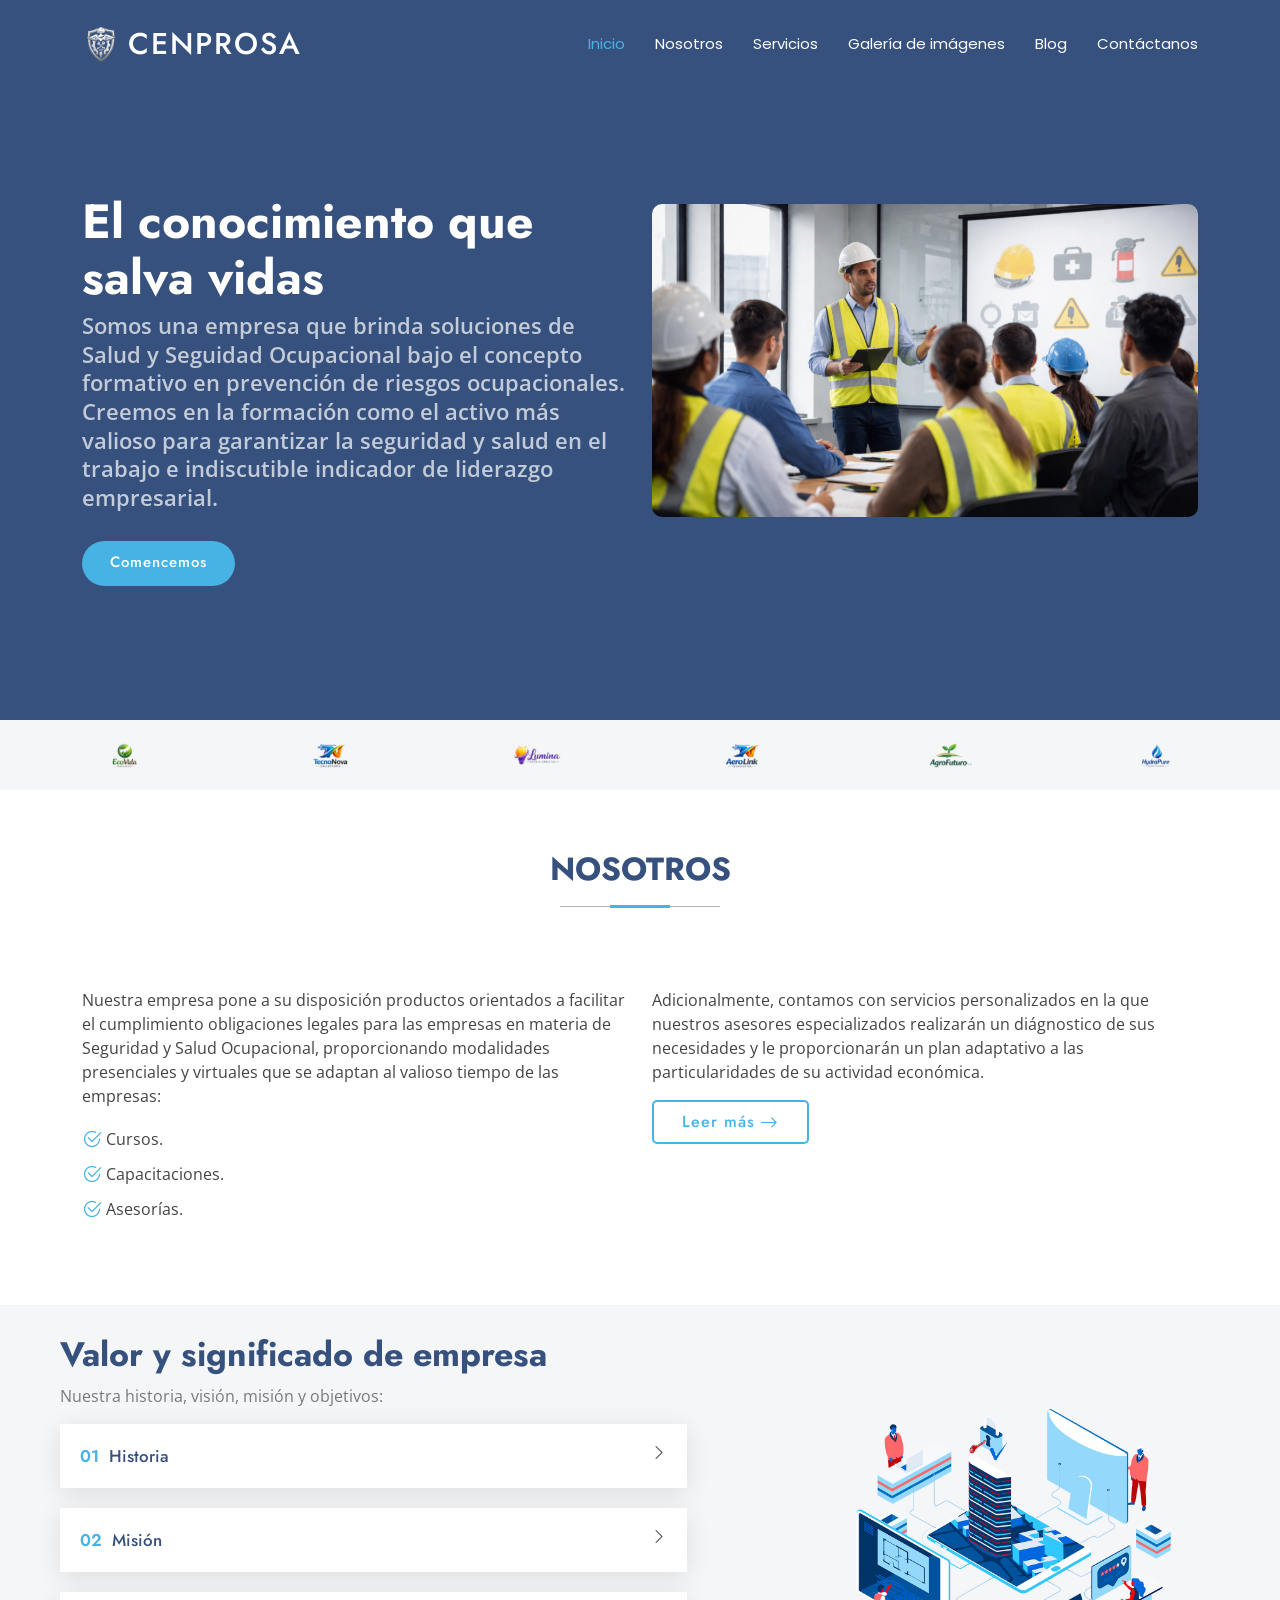
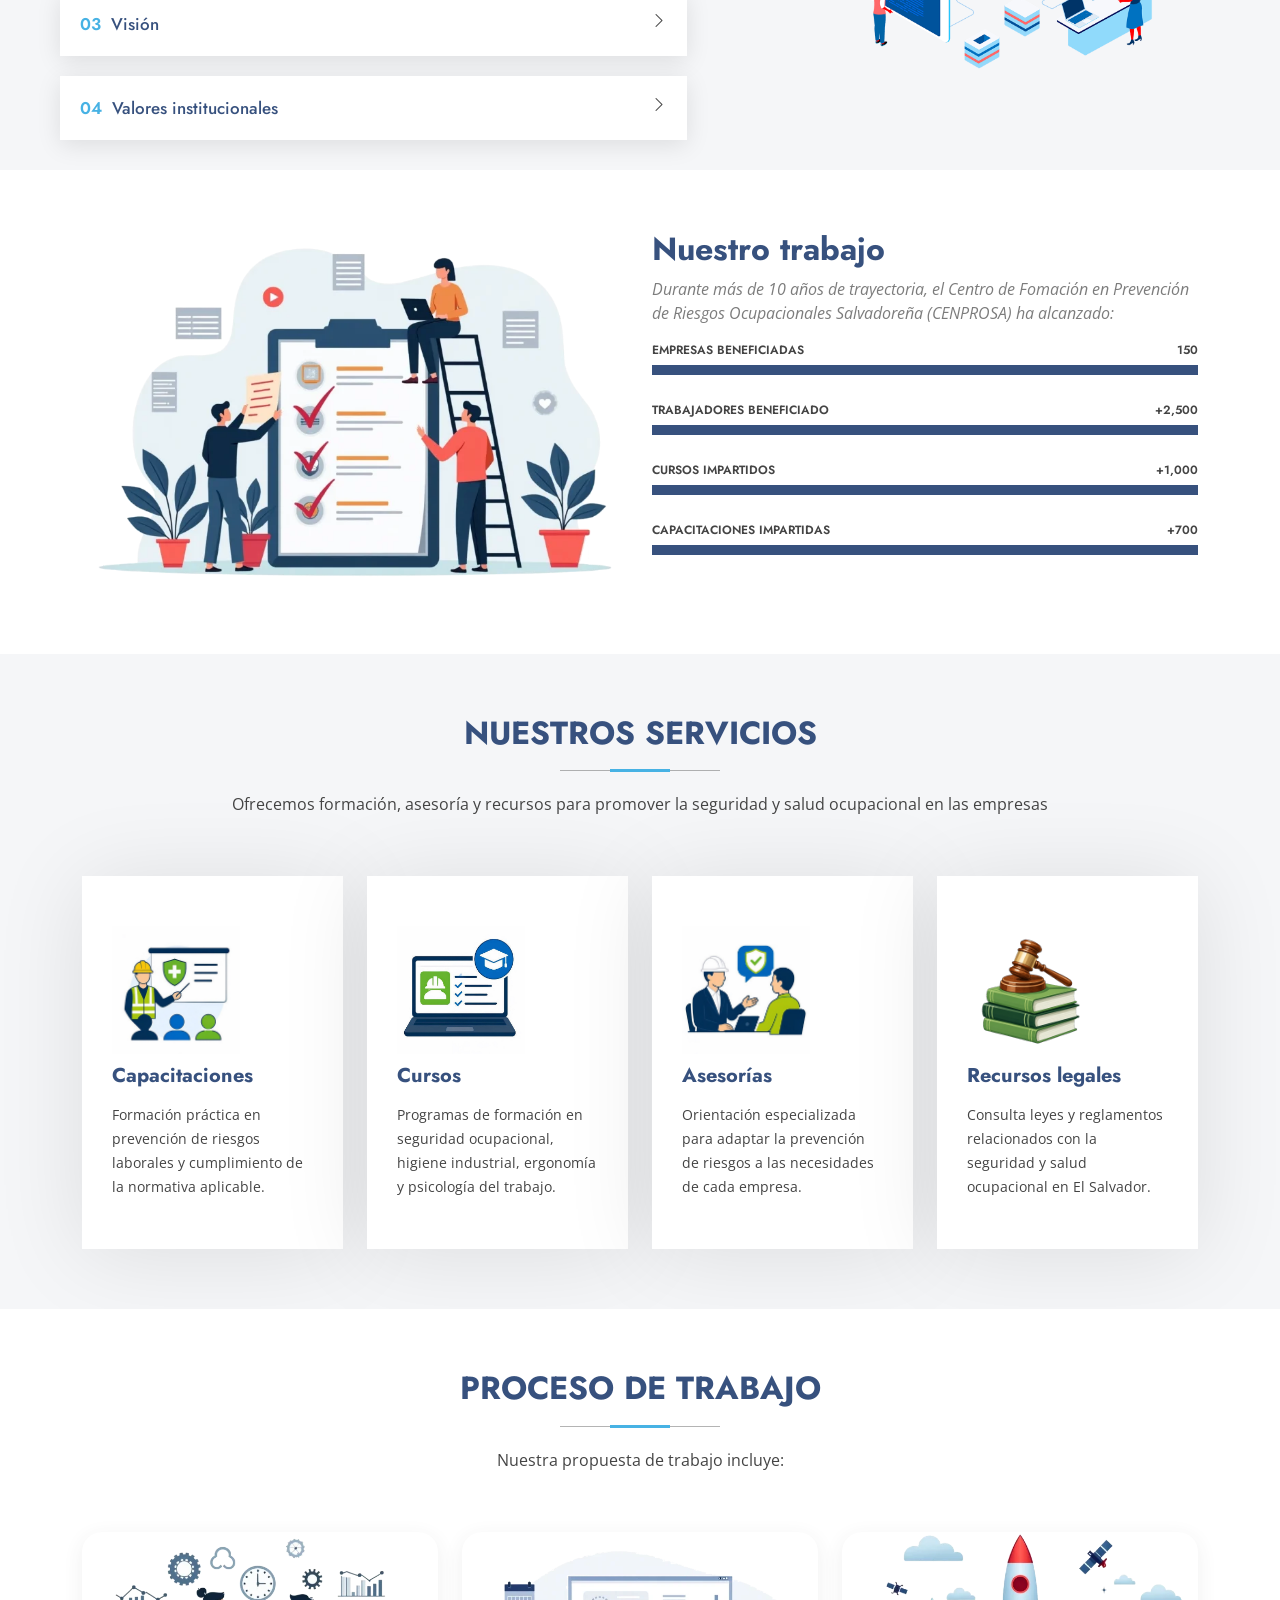
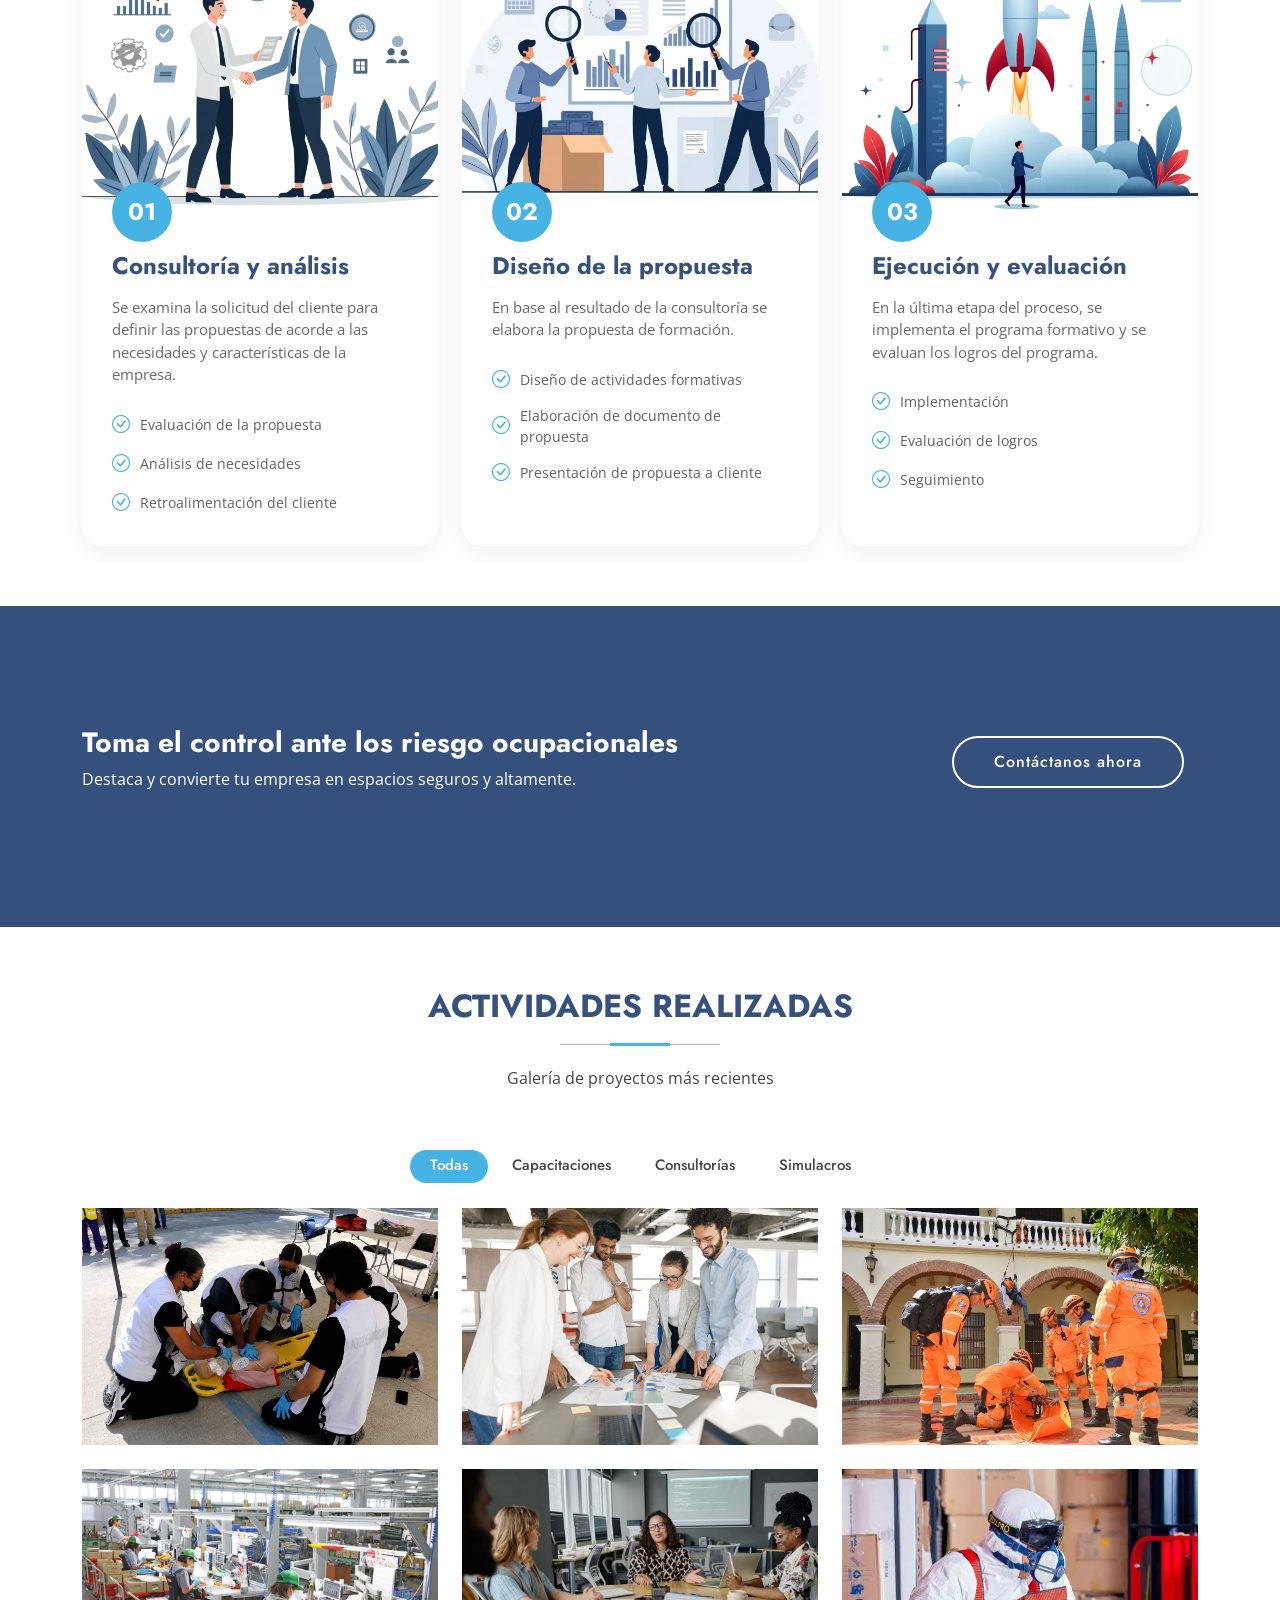
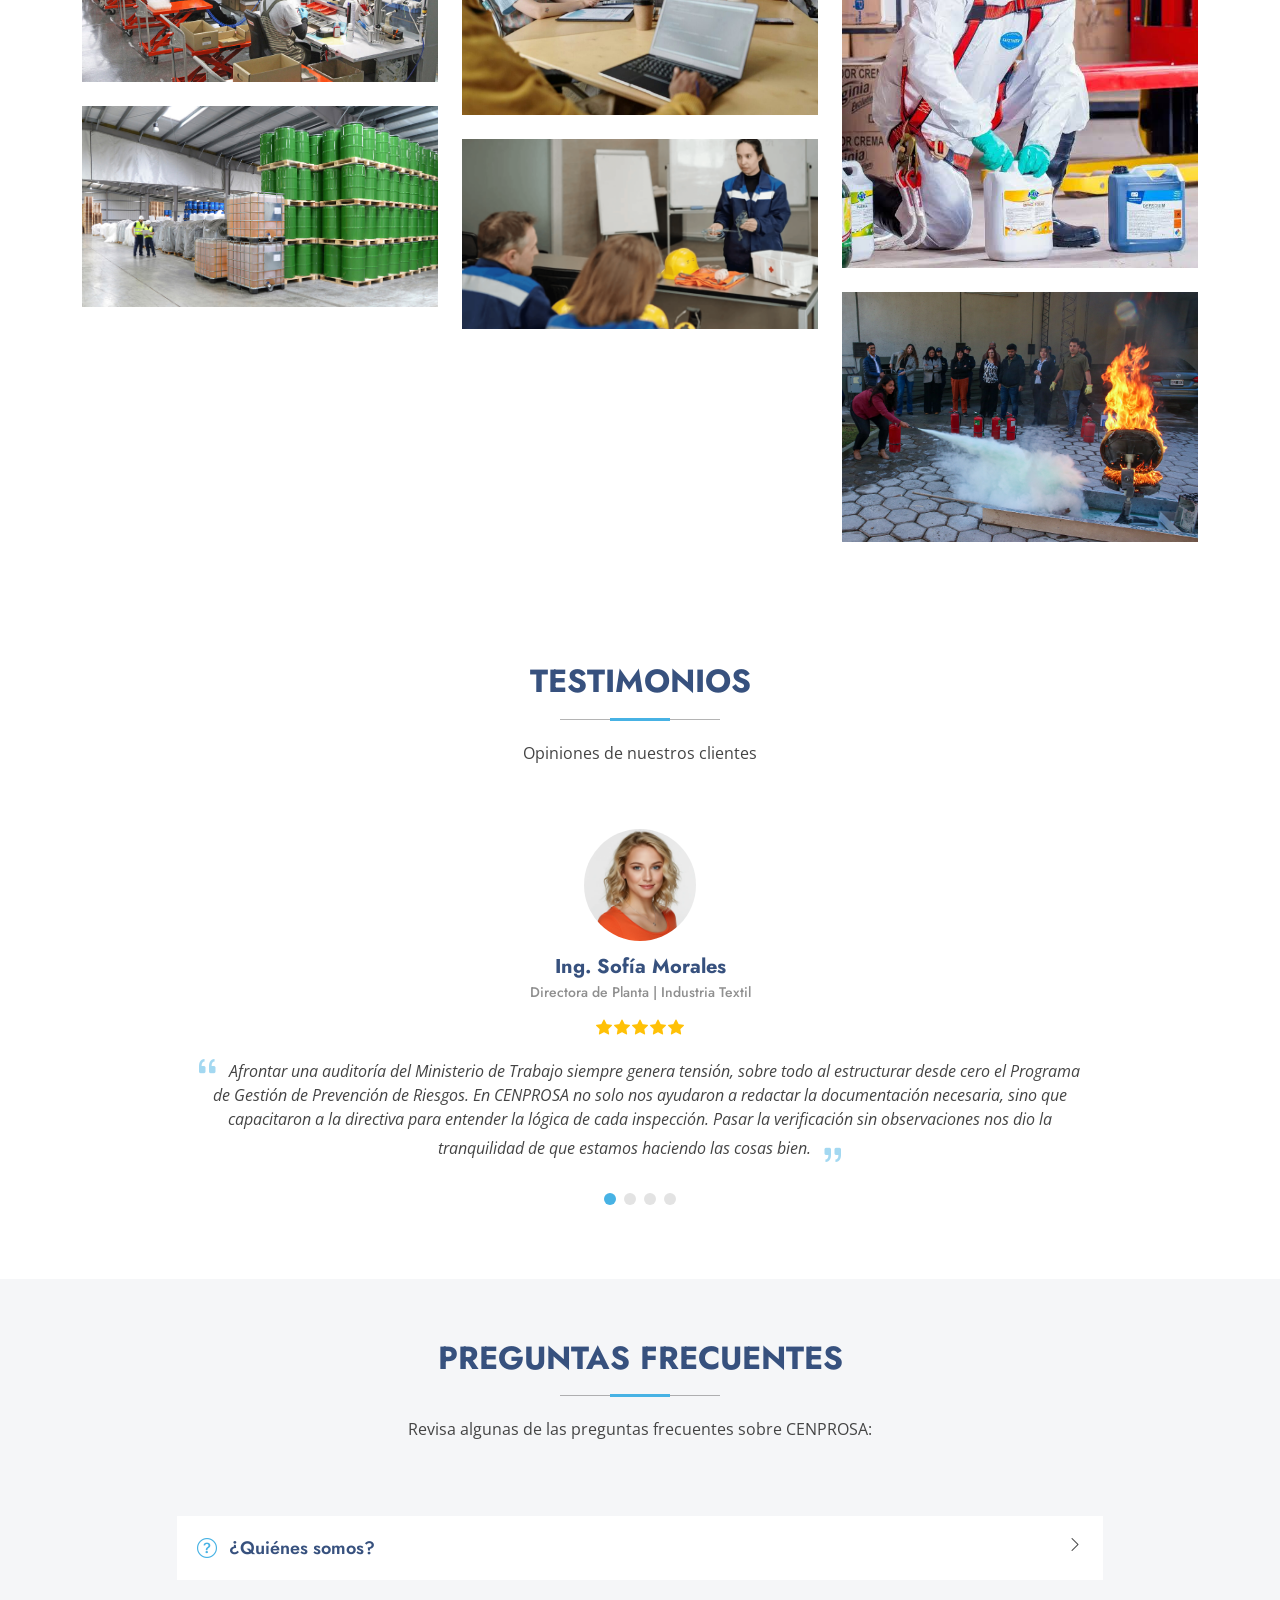
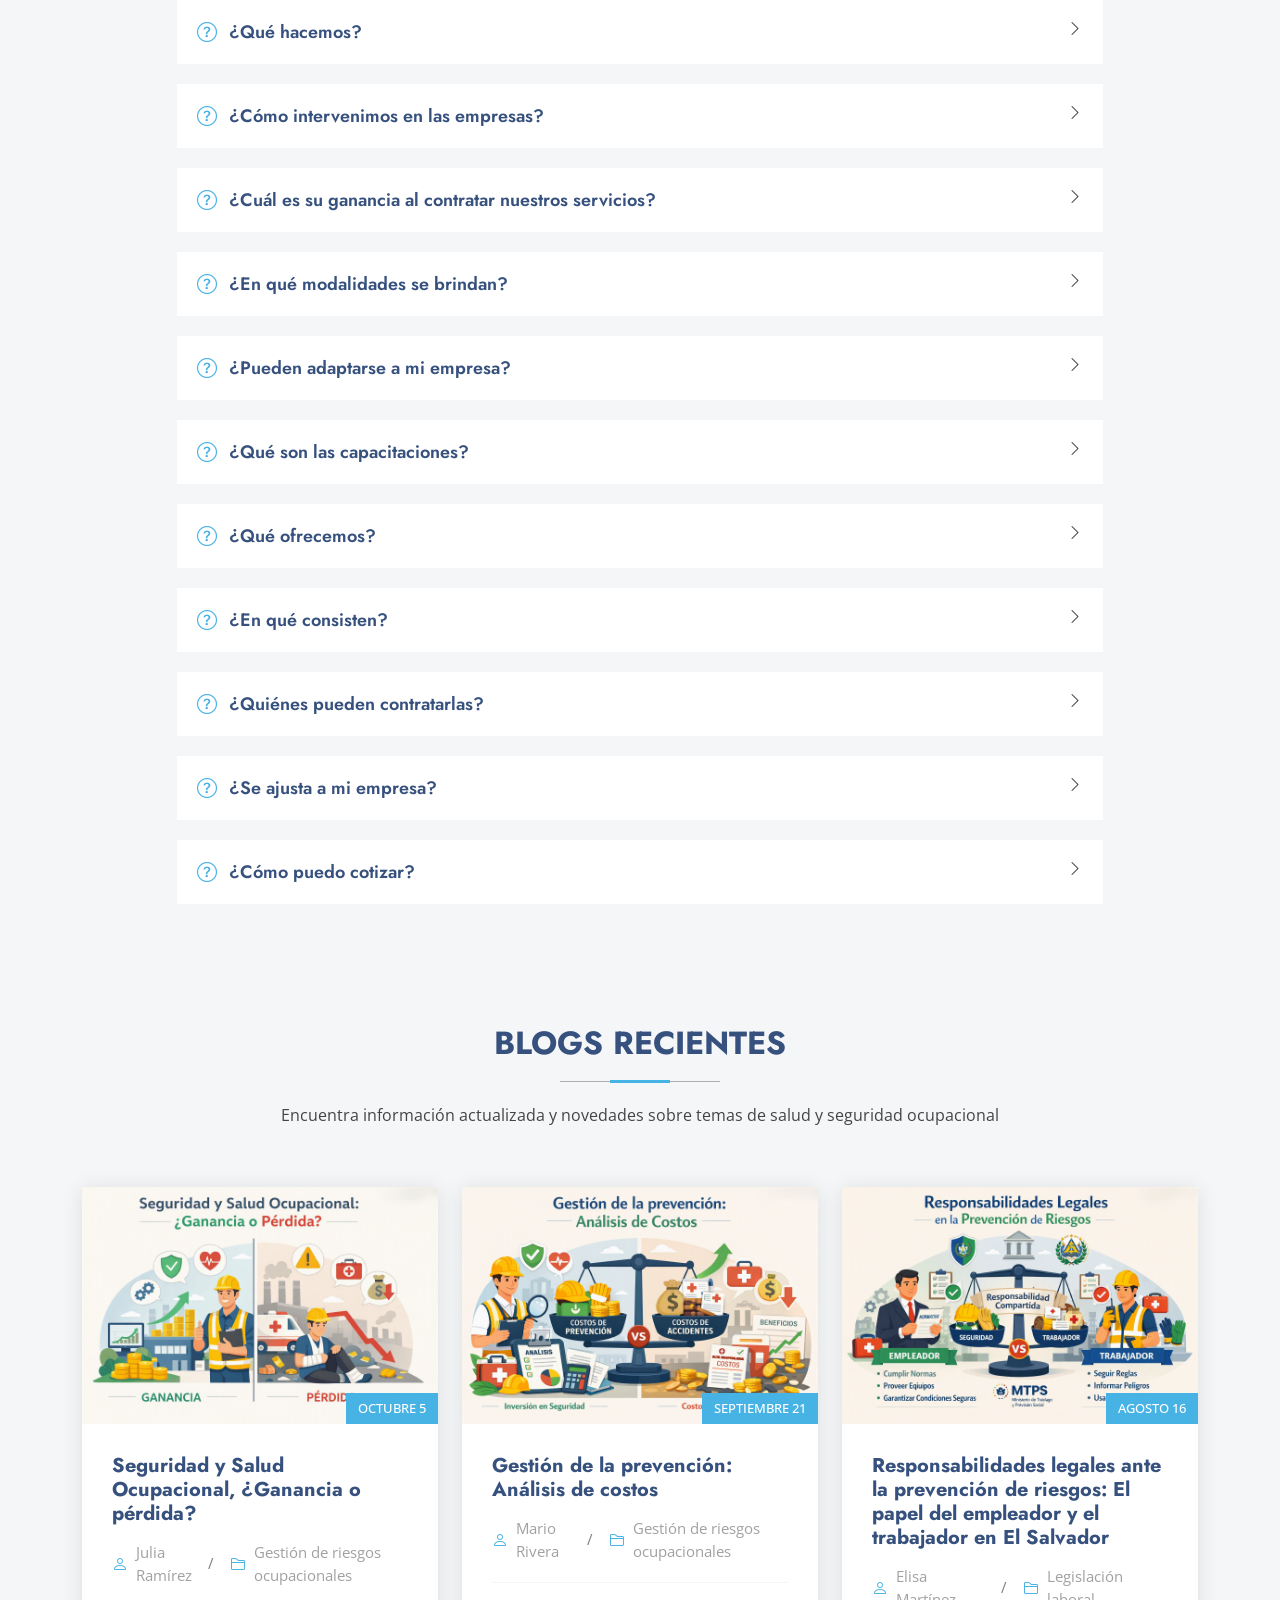
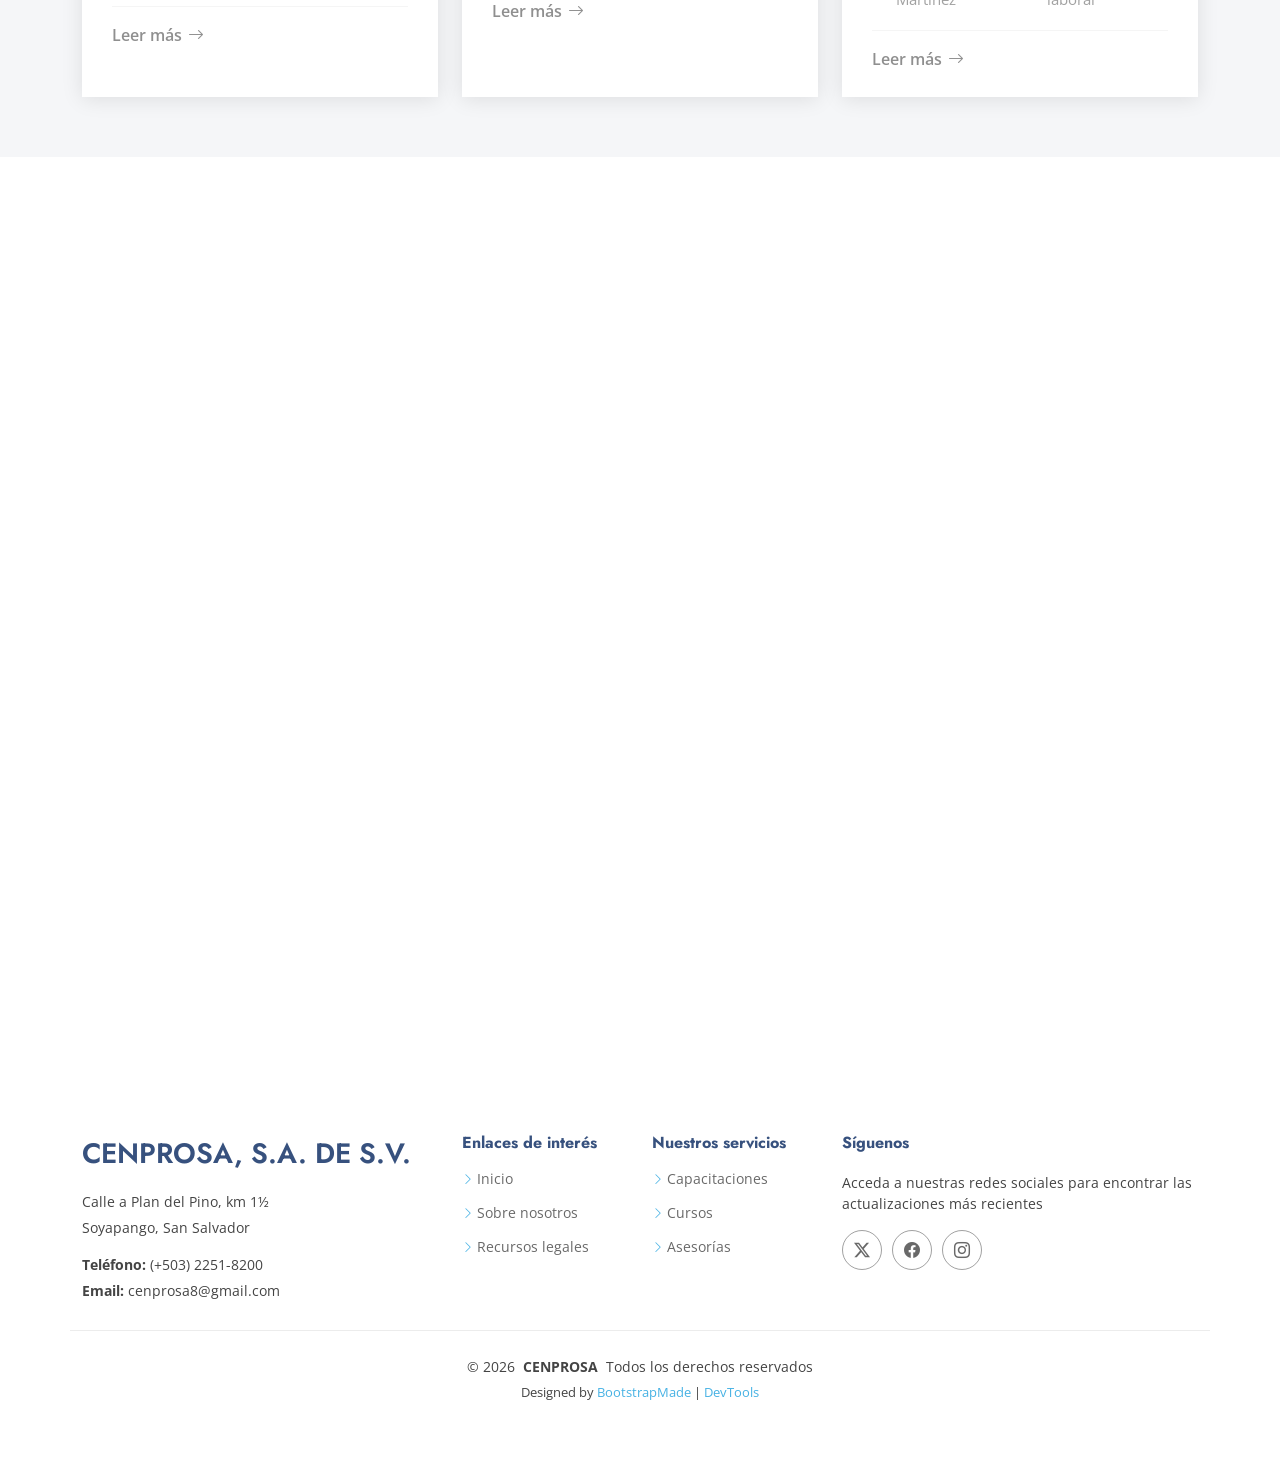
==== commit a23459eb: "Add files via upload" ====
--- a/index.html
+++ b/index.html
@@ -1122,16 +1122,16 @@
           <ul>
             <li><i class="bi bi-chevron-right"></i> <a href="#">Inicio</a></li>
             <li><i class="bi bi-chevron-right"></i> <a href="#about">Sobre nosotros</a></li>
-            <li><i class="bi bi-chevron-right"></i> <a href="#">Recursos legales</a></li>
+            <li><i class="bi bi-chevron-right"></i> <a href="servicios.html#recursos-legales">Recursos legales</a></li>
           </ul>
         </div>
 
         <div class="col-lg-2 col-md-3 footer-links">
           <h4>Nuestros servicios</h4>
           <ul>
-            <li><i class="bi bi-chevron-right"></i> <a href="#">Capacitaciones</a></li>
-            <li><i class="bi bi-chevron-right"></i> <a href="#">Cursos</a></li>
-            <li><i class="bi bi-chevron-right"></i> <a href="#">Asesorías</a></li>
+            <li><i class="bi bi-chevron-right"></i> <a href="servicios.html#capacitaciones">Capacitaciones</a></li>
+            <li><i class="bi bi-chevron-right"></i> <a href="servicios.html#cursos">Cursos</a></li>
+            <li><i class="bi bi-chevron-right"></i> <a href="servicios.html#asesorias">Asesorías</a></li>
           </ul>
         </div>
 
